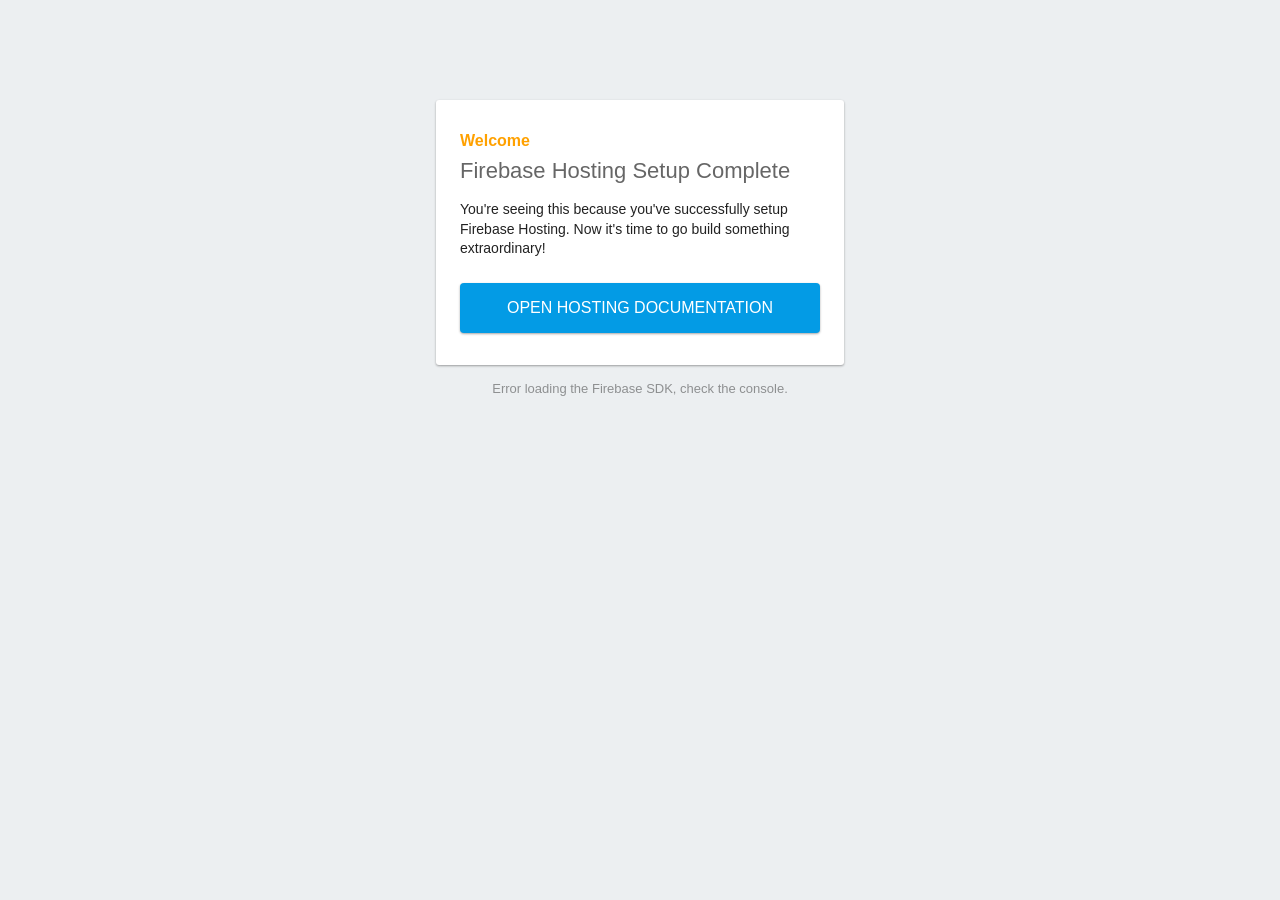
==== index.html @ 44fd81e2 "WoW-BankBuddy PoC" ====
<!DOCTYPE html>
<html>
  <head>
    <meta charset="utf-8">
    <meta name="viewport" content="width=device-width, initial-scale=1">
    <title>Welcome to Firebase Hosting</title>

    <!-- update the version number as needed -->
    <script defer src="/__/firebase/10.1.0/firebase-app-compat.js"></script>
    <!-- include only the Firebase features as you need -->
    <script defer src="/__/firebase/10.1.0/firebase-auth-compat.js"></script>
    <script defer src="/__/firebase/10.1.0/firebase-database-compat.js"></script>
    <script defer src="/__/firebase/10.1.0/firebase-firestore-compat.js"></script>
    <script defer src="/__/firebase/10.1.0/firebase-functions-compat.js"></script>
    <script defer src="/__/firebase/10.1.0/firebase-messaging-compat.js"></script>
    <script defer src="/__/firebase/10.1.0/firebase-storage-compat.js"></script>
    <script defer src="/__/firebase/10.1.0/firebase-analytics-compat.js"></script>
    <script defer src="/__/firebase/10.1.0/firebase-remote-config-compat.js"></script>
    <script defer src="/__/firebase/10.1.0/firebase-performance-compat.js"></script>
    <!-- 
      initialize the SDK after all desired features are loaded, set useEmulator to false
      to avoid connecting the SDK to running emulators.
    -->
    <script defer src="/__/firebase/init.js?useEmulator=true"></script>

    <style media="screen">
      body { background: #ECEFF1; color: rgba(0,0,0,0.87); font-family: Roboto, Helvetica, Arial, sans-serif; margin: 0; padding: 0; }
      #message { background: white; max-width: 360px; margin: 100px auto 16px; padding: 32px 24px; border-radius: 3px; }
      #message h2 { color: #ffa100; font-weight: bold; font-size: 16px; margin: 0 0 8px; }
      #message h1 { font-size: 22px; font-weight: 300; color: rgba(0,0,0,0.6); margin: 0 0 16px;}
      #message p { line-height: 140%; margin: 16px 0 24px; font-size: 14px; }
      #message a { display: block; text-align: center; background: #039be5; text-transform: uppercase; text-decoration: none; color: white; padding: 16px; border-radius: 4px; }
      #message, #message a { box-shadow: 0 1px 3px rgba(0,0,0,0.12), 0 1px 2px rgba(0,0,0,0.24); }
      #load { color: rgba(0,0,0,0.4); text-align: center; font-size: 13px; }
      @media (max-width: 600px) {
        body, #message { margin-top: 0; background: white; box-shadow: none; }
        body { border-top: 16px solid #ffa100; }
      }
    </style>
  </head>
  <body>
    <div id="message">
      <h2>Welcome</h2>
      <h1>Firebase Hosting Setup Complete</h1>
      <p>You're seeing this because you've successfully setup Firebase Hosting. Now it's time to go build something extraordinary!</p>
      <a target="_blank" href="https://firebase.google.com/docs/hosting/">Open Hosting Documentation</a>
    </div>
    <p id="load">Firebase SDK Loading&hellip;</p>

    <script>
      document.addEventListener('DOMContentLoaded', function() {
        const loadEl = document.querySelector('#load');
        // // 🔥🔥🔥🔥🔥🔥🔥🔥🔥🔥🔥🔥🔥🔥🔥🔥🔥🔥🔥🔥🔥🔥🔥🔥🔥🔥🔥🔥🔥🔥🔥
        // // The Firebase SDK is initialized and available here!
        //
        // firebase.auth().onAuthStateChanged(user => { });
        // firebase.database().ref('/path/to/ref').on('value', snapshot => { });
        // firebase.firestore().doc('/foo/bar').get().then(() => { });
        // firebase.functions().httpsCallable('yourFunction')().then(() => { });
        // firebase.messaging().requestPermission().then(() => { });
        // firebase.storage().ref('/path/to/ref').getDownloadURL().then(() => { });
        // firebase.analytics(); // call to activate
        // firebase.analytics().logEvent('tutorial_completed');
        // firebase.performance(); // call to activate
        //
        // // 🔥🔥🔥🔥🔥🔥🔥🔥🔥🔥🔥🔥🔥🔥🔥🔥🔥🔥🔥🔥🔥🔥🔥🔥🔥🔥🔥🔥🔥🔥🔥

        try {
          let app = firebase.app();
          let features = [
            'auth', 
            'database', 
            'firestore',
            'functions',
            'messaging', 
            'storage', 
            'analytics', 
            'remoteConfig',
            'performance',
          ].filter(feature => typeof app[feature] === 'function');
          loadEl.textContent = `Firebase SDK loaded with ${features.join(', ')}`;
        } catch (e) {
          console.error(e);
          loadEl.textContent = 'Error loading the Firebase SDK, check the console.';
        }
      });
    </script>
  </body>
</html>
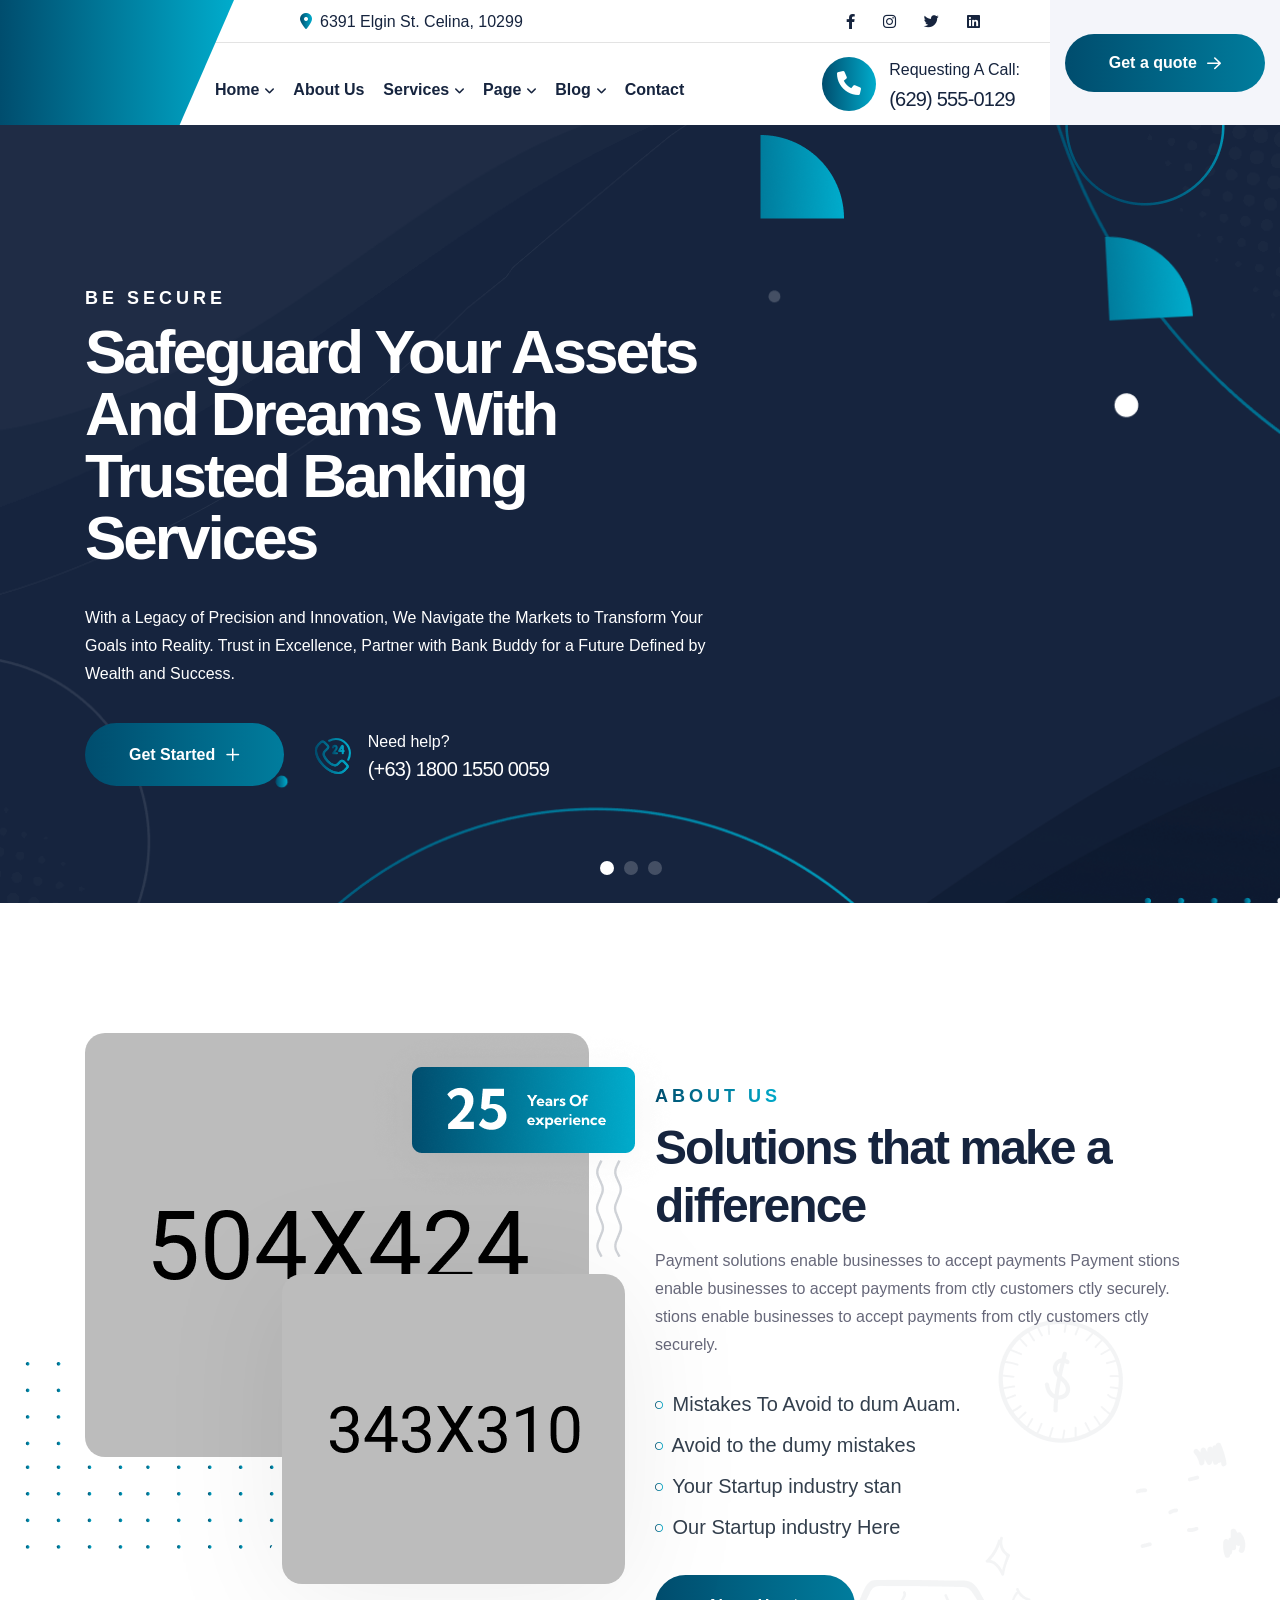
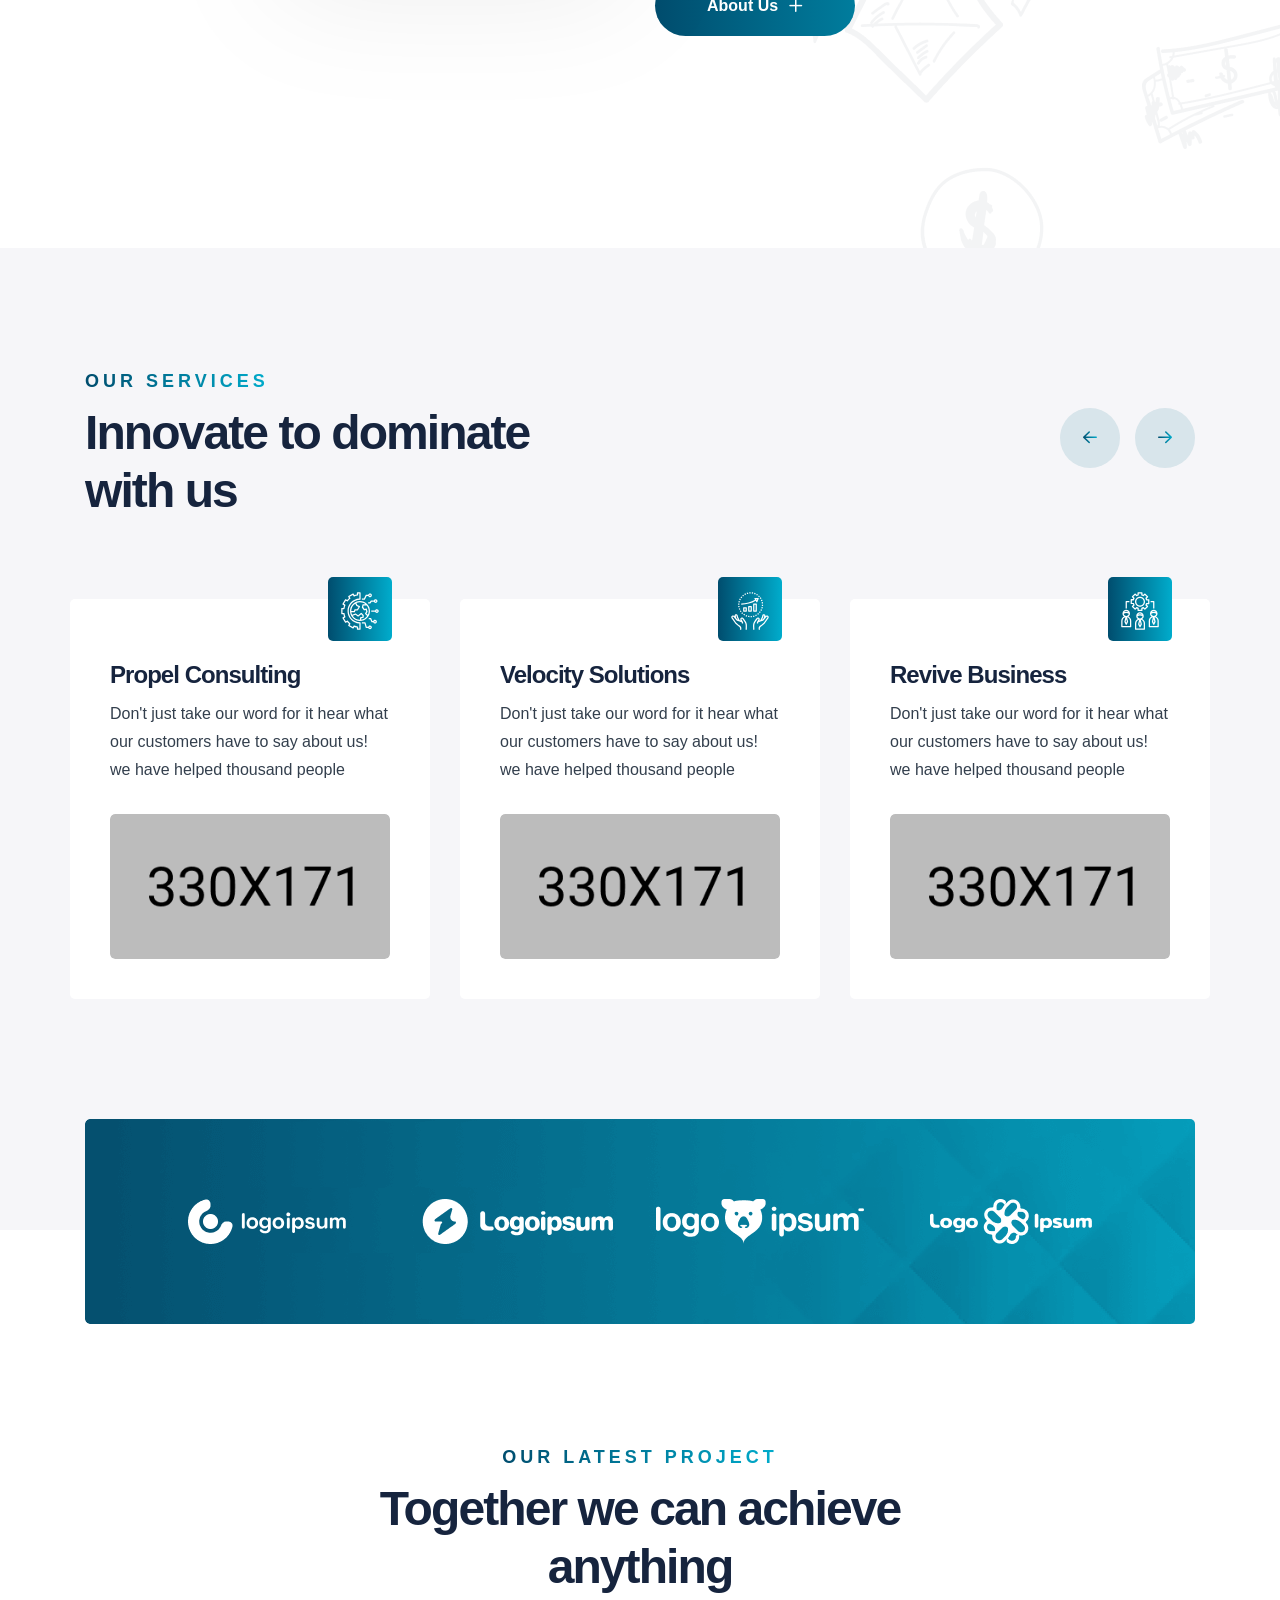
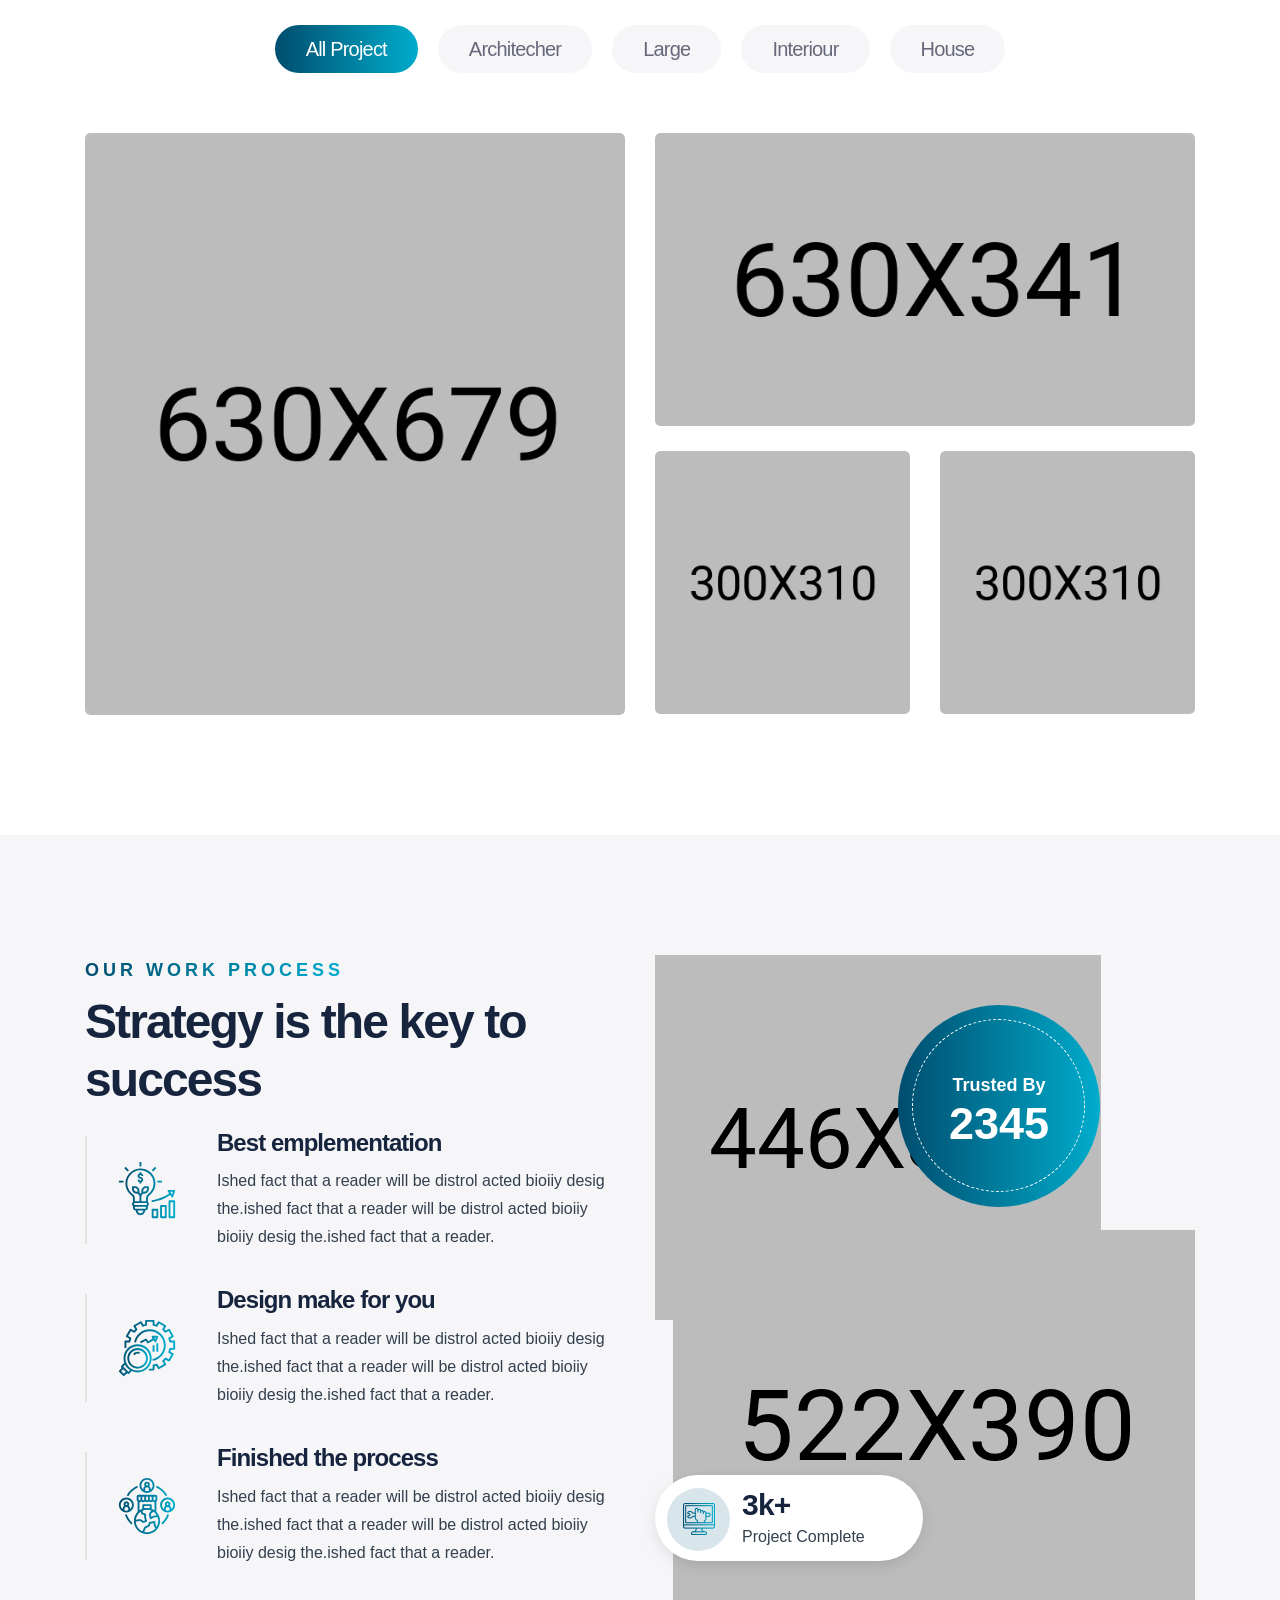
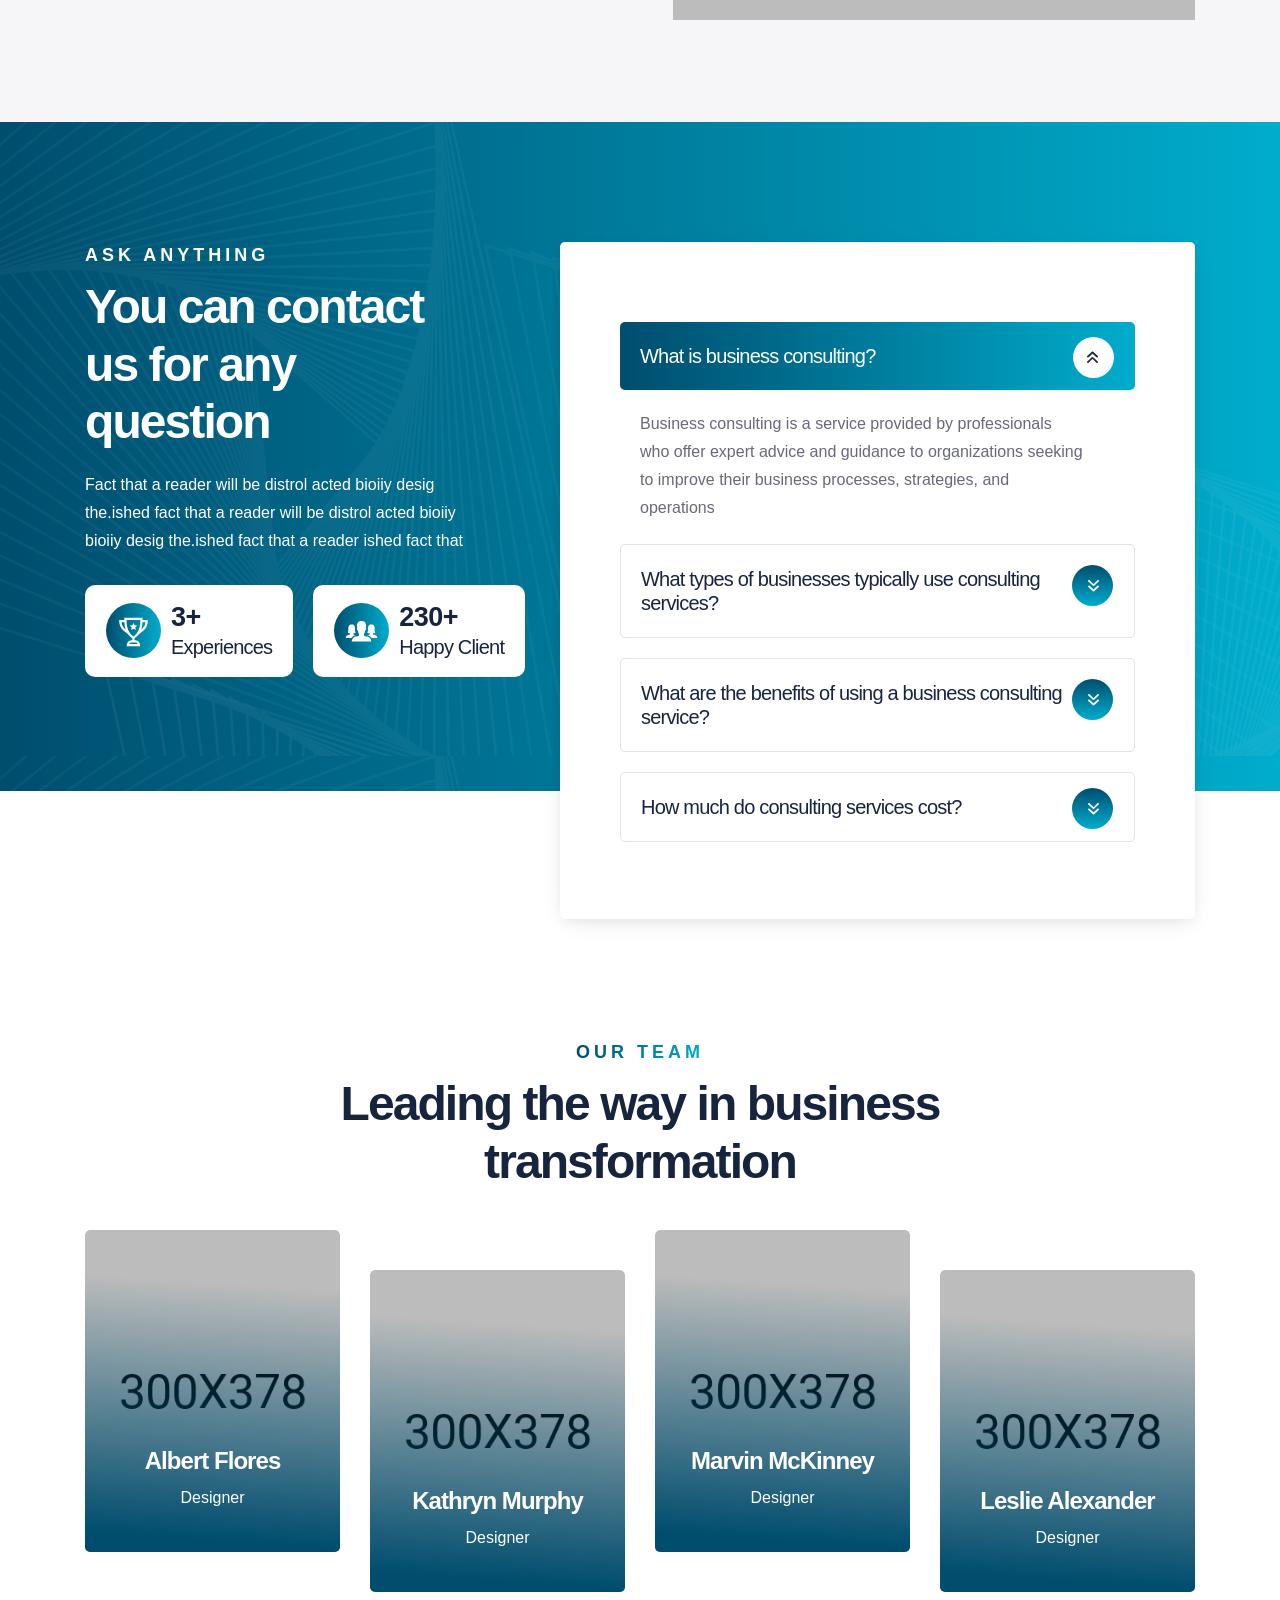
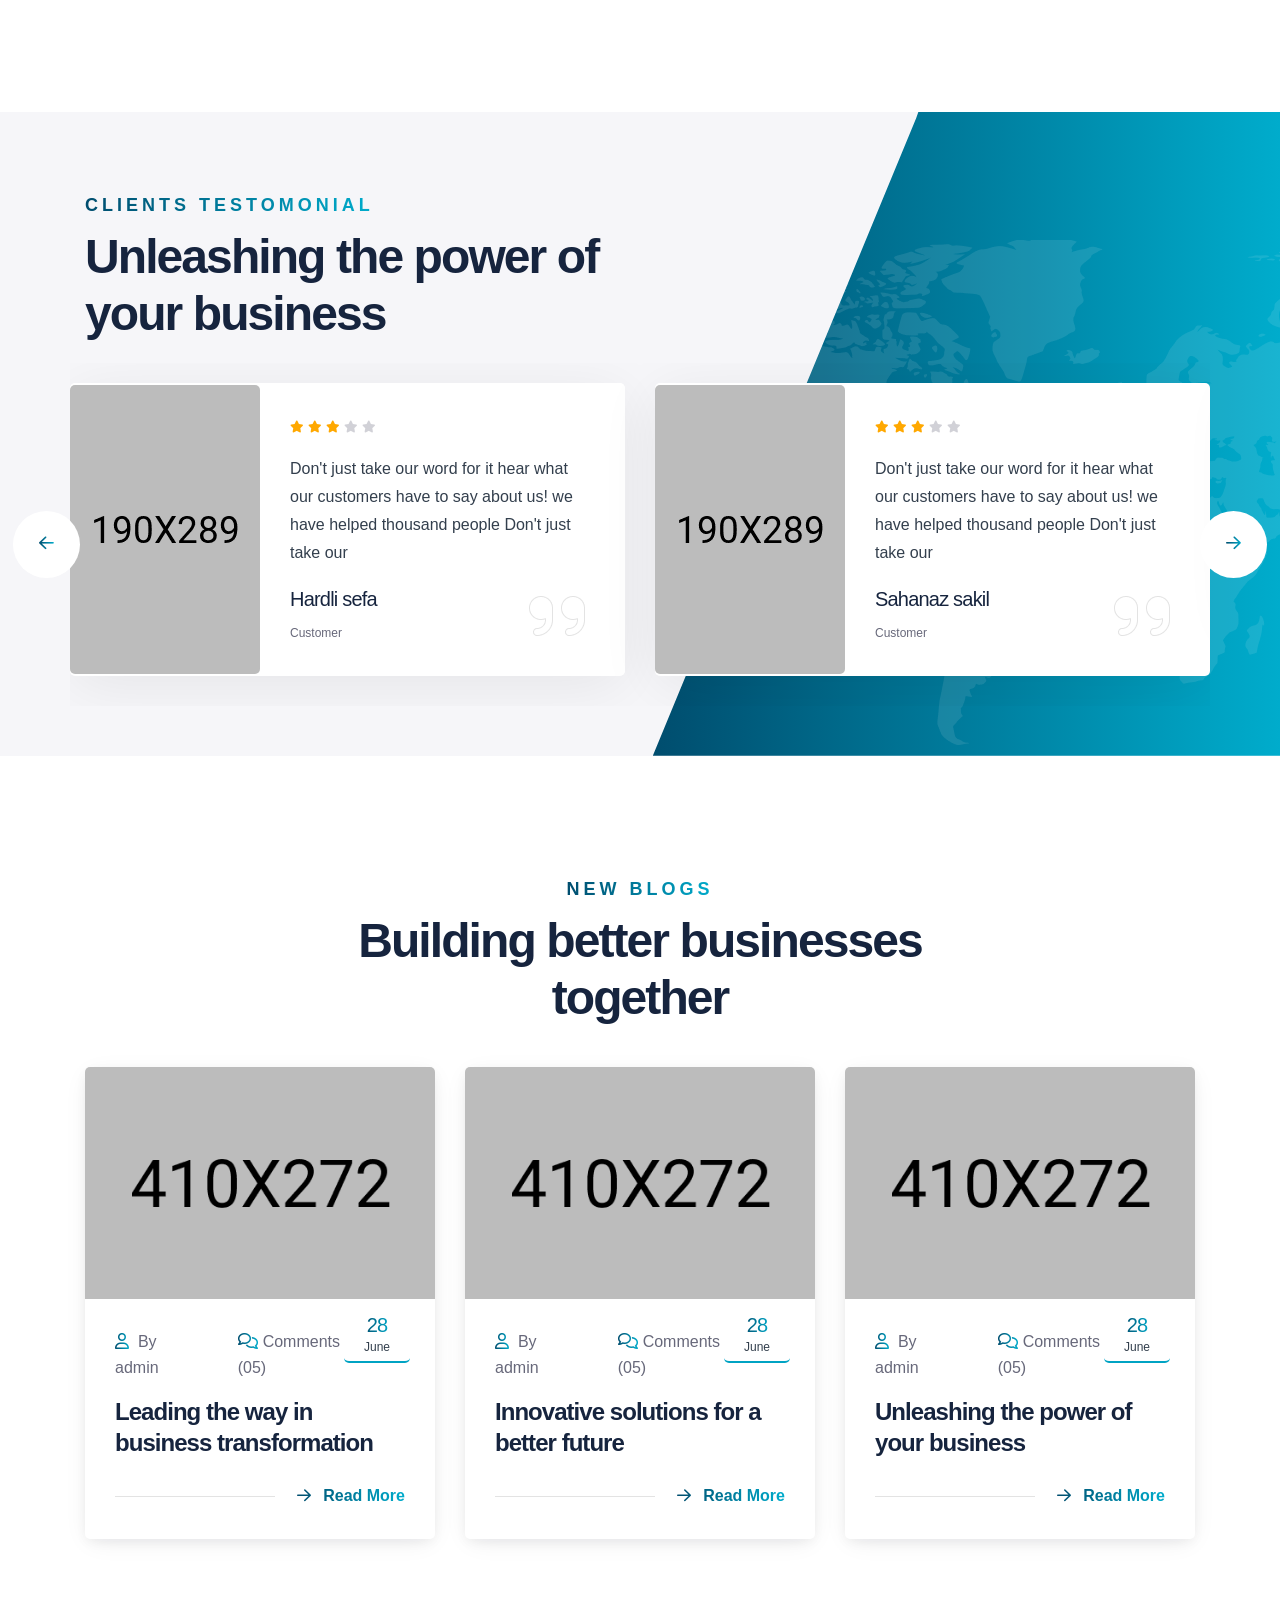
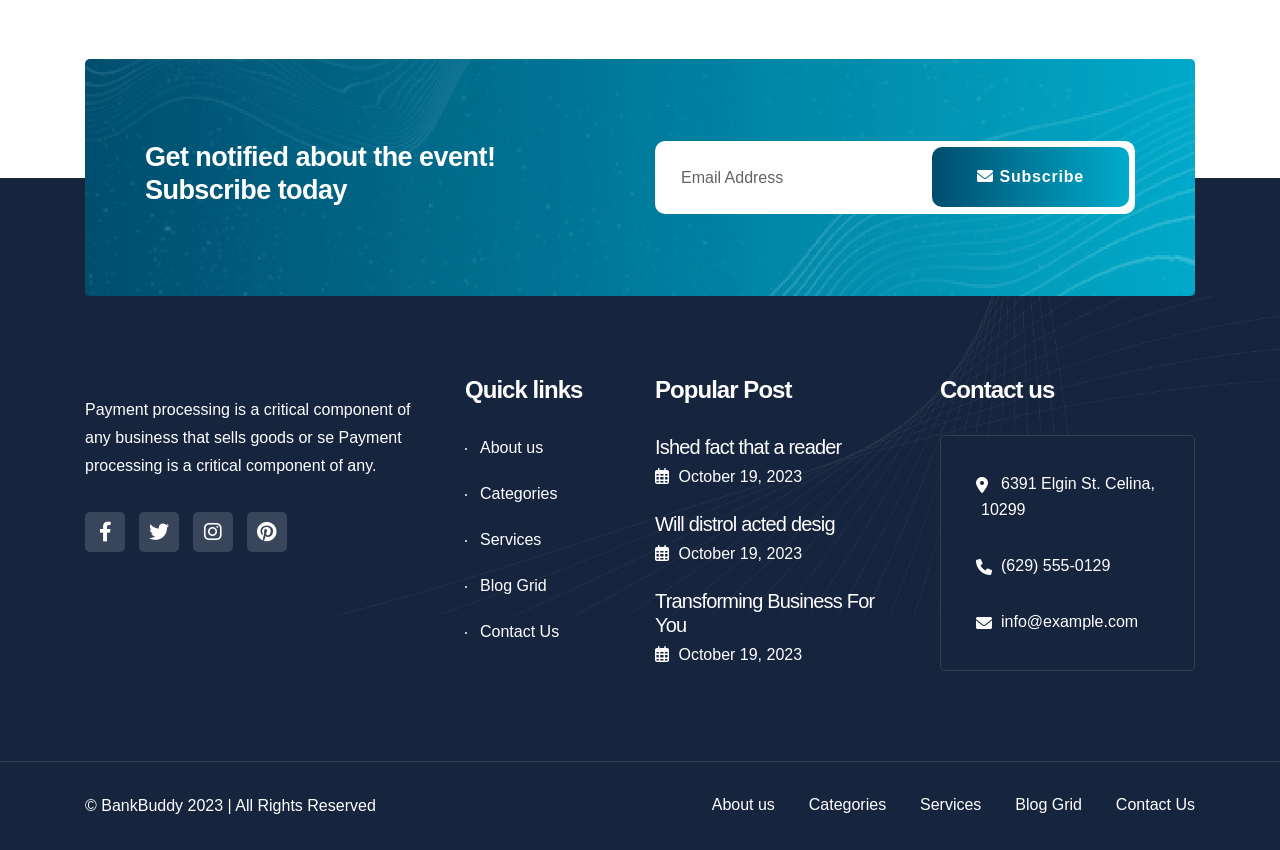
==== commit 62a056f5: "updated index.html" ====
--- a/index.html
+++ b/index.html
@@ -1,89 +1,1592 @@
-<!DOCTYPE html>
-<html>
-  <head>
-    <meta charset="utf-8">
-    <meta name="viewport" content="width=device-width, initial-scale=1">
-    <title>Welcome to Firebase Hosting</title>
-
-    <!-- update the version number as needed -->
-    <script defer src="/__/firebase/10.1.0/firebase-app-compat.js"></script>
-    <!-- include only the Firebase features as you need -->
-    <script defer src="/__/firebase/10.1.0/firebase-auth-compat.js"></script>
-    <script defer src="/__/firebase/10.1.0/firebase-database-compat.js"></script>
-    <script defer src="/__/firebase/10.1.0/firebase-firestore-compat.js"></script>
-    <script defer src="/__/firebase/10.1.0/firebase-functions-compat.js"></script>
-    <script defer src="/__/firebase/10.1.0/firebase-messaging-compat.js"></script>
-    <script defer src="/__/firebase/10.1.0/firebase-storage-compat.js"></script>
-    <script defer src="/__/firebase/10.1.0/firebase-analytics-compat.js"></script>
-    <script defer src="/__/firebase/10.1.0/firebase-remote-config-compat.js"></script>
-    <script defer src="/__/firebase/10.1.0/firebase-performance-compat.js"></script>
-    <!-- 
-      initialize the SDK after all desired features are loaded, set useEmulator to false
-      to avoid connecting the SDK to running emulators.
-    -->
-    <script defer src="/__/firebase/init.js?useEmulator=true"></script>
-
-    <style media="screen">
-      body { background: #ECEFF1; color: rgba(0,0,0,0.87); font-family: Roboto, Helvetica, Arial, sans-serif; margin: 0; padding: 0; }
-      #message { background: white; max-width: 360px; margin: 100px auto 16px; padding: 32px 24px; border-radius: 3px; }
-      #message h2 { color: #ffa100; font-weight: bold; font-size: 16px; margin: 0 0 8px; }
-      #message h1 { font-size: 22px; font-weight: 300; color: rgba(0,0,0,0.6); margin: 0 0 16px;}
-      #message p { line-height: 140%; margin: 16px 0 24px; font-size: 14px; }
-      #message a { display: block; text-align: center; background: #039be5; text-transform: uppercase; text-decoration: none; color: white; padding: 16px; border-radius: 4px; }
-      #message, #message a { box-shadow: 0 1px 3px rgba(0,0,0,0.12), 0 1px 2px rgba(0,0,0,0.24); }
-      #load { color: rgba(0,0,0,0.4); text-align: center; font-size: 13px; }
-      @media (max-width: 600px) {
-        body, #message { margin-top: 0; background: white; box-shadow: none; }
-        body { border-top: 16px solid #ffa100; }
-      }
-    </style>
-  </head>
-  <body>
-    <div id="message">
-      <h2>Welcome</h2>
-      <h1>Firebase Hosting Setup Complete</h1>
-      <p>You're seeing this because you've successfully setup Firebase Hosting. Now it's time to go build something extraordinary!</p>
-      <a target="_blank" href="https://firebase.google.com/docs/hosting/">Open Hosting Documentation</a>
-    </div>
-    <p id="load">Firebase SDK Loading&hellip;</p>
-
-    <script>
-      document.addEventListener('DOMContentLoaded', function() {
-        const loadEl = document.querySelector('#load');
-        // // 🔥🔥🔥🔥🔥🔥🔥🔥🔥🔥🔥🔥🔥🔥🔥🔥🔥🔥🔥🔥🔥🔥🔥🔥🔥🔥🔥🔥🔥🔥🔥
-        // // The Firebase SDK is initialized and available here!
-        //
-        // firebase.auth().onAuthStateChanged(user => { });
-        // firebase.database().ref('/path/to/ref').on('value', snapshot => { });
-        // firebase.firestore().doc('/foo/bar').get().then(() => { });
-        // firebase.functions().httpsCallable('yourFunction')().then(() => { });
-        // firebase.messaging().requestPermission().then(() => { });
-        // firebase.storage().ref('/path/to/ref').getDownloadURL().then(() => { });
-        // firebase.analytics(); // call to activate
-        // firebase.analytics().logEvent('tutorial_completed');
-        // firebase.performance(); // call to activate
-        //
-        // // 🔥🔥🔥🔥🔥🔥🔥🔥🔥🔥🔥🔥🔥🔥🔥🔥🔥🔥🔥🔥🔥🔥🔥🔥🔥🔥🔥🔥🔥🔥🔥
-
-        try {
-          let app = firebase.app();
-          let features = [
-            'auth', 
-            'database', 
-            'firestore',
-            'functions',
-            'messaging', 
-            'storage', 
-            'analytics', 
-            'remoteConfig',
-            'performance',
-          ].filter(feature => typeof app[feature] === 'function');
-          loadEl.textContent = `Firebase SDK loaded with ${features.join(', ')}`;
-        } catch (e) {
-          console.error(e);
-          loadEl.textContent = 'Error loading the Firebase SDK, check the console.';
-        }
-      });
-    </script>
-  </body>
-</html>
+<!doctype html>
+<html class="no-js" lang="zxx">
+   <head>
+      <meta charset="utf-8">
+      <meta http-equiv="x-ua-compatible" content="ie=edge">
+      <title>BankBuddy - Banking and Finance HTML Template </title>
+      <meta name="description" content="">
+      <meta name="viewport" content="width=device-width, initial-scale=1">
+
+      <!-- Place favicon.ico in the root directory -->
+      <link rel="shortcut icon" type="image/x-icon" href="assets/img/logo/favicon.png">
+
+      <!-- CSS here -->
+      <link rel="stylesheet" href="assets/css/bootstrap.css">
+      <link rel="stylesheet" href="assets/css/animate.css">
+      <link rel="stylesheet" href="assets/css/swiper-bundle.css">
+      <link rel="stylesheet" href="assets/css/slick.css">
+      <link rel="stylesheet" href="assets/css/magnific-popup.css">
+      <link rel="stylesheet" href="assets/css/font-awesome-pro.css"> 
+      <link rel="stylesheet" href="assets/css/flaticon.css">
+      <link rel="stylesheet" href="assets/css/spacing.css">
+      <link rel="stylesheet" href="assets/css/main.css">
+   </head>
+   <body>
+      <!--[if lte IE 9]>
+      <p class="browserupgrade">You are using an <strong>outdated</strong> browser. Please <a href="https://browsehappy.com/">upgrade your browser</a> to improve your experience and security.</p>
+      <![endif]-->
+
+
+      <!-- pre loader area start -->
+      <div id="loading">
+         <div id="loading-center">
+            <div class="preloader"></div>
+         </div>  
+      </div>
+      <!-- pre loader area end -->
+
+
+      <!-- back to top start -->
+      <div class="back-to-top-wrapper">
+         <button id="back_to_top" type="button" class="back-to-top-btn">
+            <svg width="12" height="7" viewBox="0 0 12 7" fill="none" xmlns="http://www.w3.org/2000/svg">
+               <path d="M11 6L6 1L1 6" stroke="currentColor" stroke-width="1.5" stroke-linecap="round" stroke-linejoin="round"/>
+            </svg>               
+         </button>
+      </div>
+      <!-- back to top end -->
+
+      <script>
+         window.watsonAssistantChatOptions = {
+           integrationID: "376ef92e-04cc-450f-a044-15cf5f3de548", // The ID of this integration.
+           region: "au-syd", // The region your integration is hosted in.
+           serviceInstanceID: "72a56e5a-a6d3-4ca5-bddb-7ab1ea1d1183", // The ID of your service instance.
+           onLoad: function(instance) { instance.render(); }
+         };
+         setTimeout(function(){
+           const t=document.createElement('script');
+           t.src="https://web-chat.global.assistant.watson.appdomain.cloud/versions/" + (window.watsonAssistantChatOptions.clientVersion || 'latest') + "/WatsonAssistantChatEntry.js";
+           document.head.appendChild(t);
+         });
+       </script>
+
+      <!-- search area start -->
+      <div class="search-area">
+         <div class="search-inner p-relative">
+            <div class="container">
+               <div class="row justify-content-center">
+                  <div class="col-lg-8">
+                     <div class="search-wrapper">
+                        <div class="search-close">
+                           <button class="search-close-btn">
+                              <svg width="12" height="12" viewBox="0 0 12 12" fill="none" xmlns="http://www.w3.org/2000/svg">
+                                 <path d="M11 1L1 11" stroke="currentColor" stroke-width="1.5" stroke-linecap="round" stroke-linejoin="round"/>
+                                 <path d="M1 1L11 11" stroke="currentColor" stroke-width="1.5" stroke-linecap="round" stroke-linejoin="round"/>
+                              </svg>
+                           </button>
+                        </div>
+                        <div class="search-content pt-35">
+                           <h3 class="heading text-center mb-30">Hi! How can we help You?</h3>
+                           <div class="d-flex justify-content-center px-5">
+                              <div class="search w-100 p-relative">
+                                 <input type="text" class="search-input" placeholder="Search...">
+                                 <button  class="search-icon">
+                                 <i class="fa fa-search"></i>
+                                 </button>
+                              </div>
+                           </div>
+                        </div>
+                     </div>
+                  </div>
+               </div>
+            </div>
+         </div>
+      </div>
+      <div class="search-overlay"></div>
+      <!-- search area end -->
+
+
+      <!-- offcanvas area start -->
+      <div class="offcanvas__area">
+         <div class="offcanvas__wrapper">
+            <div class="offcanvas__close">
+               <button class="offcanvas__close-btn offcanvas-close-btn">
+                  <svg width="12" height="12" viewBox="0 0 12 12" fill="none" xmlns="http://www.w3.org/2000/svg">
+                     <path d="M11 1L1 11" stroke="currentColor" stroke-width="1.5" stroke-linecap="round" stroke-linejoin="round"/>
+                     <path d="M1 1L11 11" stroke="currentColor" stroke-width="1.5" stroke-linecap="round" stroke-linejoin="round"/>
+                  </svg>
+               </button>
+            </div>
+            <div class="offcanvas__content">
+               <div class="offcanvas__top mb-50 d-flex justify-content-between align-items-center">
+                  <div class="offcanvas__logo logo">
+                     <a href="index.html">
+                        <!-- <img src="assets/img/logo/logo-black.png" alt="logo"> -->
+                     </a>
+                  </div>
+               </div>
+
+                  <div class="tp-main-menu-mobile fix d-xl-none mb-40"></div>
+               
+               <div class="offcanvas__contact">
+                  <h4 class="offcanvas__title">Contacts</h4>
+                  <div class="offcanvas__contact-content d-flex">
+                     <div class="offcanvas__contact-content-icon">
+                        <i class="fa-sharp fa-solid fa-location-dot"></i>
+                     </div>
+                     <div class="offcanvas__contact-content-content">
+                        <a href="https://www.google.com/maps/search/86+Road+Broklyn+Street,+600+New+York,+USA/@40.6897806,-74.0278086,12z/data=!3m1!4b1">86 Road Broklyn Street, 600 </a>
+                     </div>
+                  </div>
+                  <div class="offcanvas__contact-content d-flex">
+                     <div class="offcanvas__contact-content-icon">
+                        <i class="fa-solid fa-envelope"></i>
+                     </div>
+                     <div class="offcanvas__contact-content-content">
+                        <a href="mailto:needhelp@company.com"> Needhelp@company.com  </a>
+                     </div>
+                  </div>
+                  <div class="offcanvas__contact-content d-flex">
+                     <div class="offcanvas__contact-content-icon">
+                        <i class="fa-solid fa-phone"></i>
+                     </div>
+                     <div class="offcanvas__contact-content-content">
+                        <a href="tel:01310-069824"> +92 666 888 0000</a>
+                     </div>
+                  </div>
+               </div>
+               <div class="offcanvas__social">
+                  <a class="icon facebook" href="#"><i class="fab fa-facebook-f"></i></a>
+                  <a class="icon twitter" href="#"><i class="fab fa-twitter"></i></a>
+                  <a class="icon youtube" href="#"><i class="fab fa-youtube"></i></a>
+                  <a class="icon linkedin" href="#"><i class="fab fa-linkedin"></i></a>
+               </div>
+            </div>
+         </div>
+      </div>
+      <div class="body-overlay"></div>
+      <!-- offcanvas area end -->
+
+
+      <!-- header area start -->
+      <header class="tp-header-area p-relative">
+         <div class="tp-header-box p-relative">
+            <div class="tp-header-logo p-relative">
+               <span class="tp-header-logo-bg"></span>
+               <a href="index.html">
+                  <!-- <img src="assets/img/logo/logo.png" alt=""> -->
+               </a>
+            </div>
+            <div class="tp-header-wrapper-inner header__sticky p-relative">
+               <div class="tp-header-top d-none d-xl-flex">
+                  <div class="tp-header-top-info">
+                     <a href="https://www.google.com/maps/search/6391+Elgin+St,+Wilmington,+DE,+USA/@39.7298967,-75.5645038,13z/data=!3m1!4b1" target="_blank"><span><i class="fa-sharp fa-solid fa-location-dot"></i></span>6391 Elgin St. Celina, 10299</a>
+                  </div>
+                  <div class="tp-header-top-right d-flex justify-content-end align-items-center">
+                     <div class="header-social ">
+                        <a href="#"><i class="fa-brands fa-facebook-f"></i></a>
+                        <a href="#"><i class="fa-brands fa-instagram"></i></a>
+                        <a href="#"><i class="fa-brands fa-twitter"></i></a>
+                        <a href="#"><i class="fa-brands fa-linkedin"></i></a>
+                     </div>
+                  </div>
+               </div>
+               <div class="tp-header-main-menu d-flex align-items-center justify-content-between">
+                  <div class="tp-main-menu d-none d-xl-block">
+                     <nav class="tp-main-menu-content">
+                        <ul>
+                           <li class="has-dropdown">
+                              <a href="index.html">Home</a>
+                              <div class="tp-submenu submenu has-homemenu">
+                                 <div class="row gx-6 row-cols-1 row-cols-md-2 row-cols-xl-3">
+                                    <div class="col homemenu">
+                                       <div class="homemenu-thumb mb-15">
+                                          <img src="assets/img/menu/img-1.jpg" alt="">
+                                          <div class="homemenu-btn">
+                                             <a class="menu-btn show-1" href="index.html">Multi Page</a> <br>
+                                             <a class="menu-btn show-2" href="index1-one-page.html">One Page</a>
+                                          </div>
+                                       </div>
+                                       <div class="homemenu-content text-center">
+                                          <h4 class="homemenu-title">
+                                             <a href="index.html">Home 01</a>
+                                          </h4>
+                                       </div>
+                                    </div>
+                                    <div class="col homemenu">
+                                       <div class="homemenu-thumb mb-15">
+                                          <img src="assets/img/menu/img-2.jpg" alt="">
+                                          <div class="homemenu-btn">
+                                             <a class="menu-btn show-1" href="index-2.html">Multi Page</a> <br>
+                                             <a class="menu-btn show-2" href="index2-one-page.html">One Page</a>
+                                          </div>
+                                       </div>
+                                       <div class="homemenu-content text-center">
+                                          <h4 class="homemenu-title">
+                                             <a href="index-2.html">Home 02</a>
+                                          </h4>
+                                       </div>
+                                    </div>
+                                    <div class="col homemenu">
+                                       <div class="homemenu-thumb mb-15">
+                                          <img src="assets/img/menu/img-3.jpg" alt="">
+                                          <div class="homemenu-btn">
+                                             <a class="menu-btn show-1" href="index-3.html">Multi Page</a> <br>
+                                             <a class="menu-btn show-2" href="index3-one-page.html">One Page</a>
+                                          </div>
+                                       </div>
+                                       <div class="homemenu-content text-center">
+                                          <h4 class="homemenu-title">
+                                             <a href="index-3.html">Home 03</a>
+                                          </h4>
+                                       </div>
+                                    </div>
+                                 </div>
+                              </div>
+                           </li>
+                           <li><a href="about.html">About Us</a></li>
+                           <li class="has-dropdown"><a href="service.html">Services</a>
+                              <ul class="submenu">
+                                 <li><a href="service.html">Service</a></li>
+                                 <li><a href="service-details.html">Service Details</a></li>
+                              </ul>
+                           </li>
+                           <li class="has-dropdown">
+                              <a href="index.html">Page</a>
+                              <ul class="submenu">
+                                 <li><a href="project.html">Project</a></li>
+                                 <li><a href="project-details.html">Project Details</a></li>
+                                 <li><a href="team.html">Team</a></li>
+                                 <li><a href="team-details.html">Team Details</a></li>
+                                 <li><a href="faq.html">Faq</a></li>
+                              </ul>
+                           </li>
+                           <li class="has-dropdown"><a href="blog-classic.html">Blog</a>
+                              <ul class="submenu">
+                                 <li><a href="blog-classic.html">Blog</a></li>
+                                 <li><a href="blog-details.html">Blog Details</a></li>
+                              </ul>
+                           </li>
+                           <li><a href="contact.html">Contact</a></li>
+                        </ul>
+                     </nav>
+                  </div>
+                  <div class="tp-header-main-right d-flex align-items-center justify-content-xl-end">
+                     <div class="tp-header-contact d-xl-flex align-items-center d-none">
+                        <div class="tp-header-contact-search search-open-btn d-none d-xxl-block">
+                           <span><i class="fa-solid fa-magnifying-glass"></i></span>
+                        </div>
+                        <div class="tp-header-contact-inner d-flex align-items-center">
+                           <div class="tp-header-contact-icon">
+                              <span><i class="fa-solid fa-phone"></i></span>
+                           </div>
+                           <div class="tp-header-contact-content">
+                              <p>Requesting A Call:</p>
+                              <span><a href="tel:555-0111">(629) 555-0129</a></span>
+                           </div>
+                        </div>
+                     </div>
+                     <div class="tp-header-sticky-hamburger d-xl-none offcanvas-open-btn">
+                        <button class="hamburger-btn">
+                           <span></span>
+                           <span></span>
+                           <span></span>
+                        </button>
+                     </div>
+                  </div>
+               </div>
+            </div>
+            <div class="tp-header-btn">
+               <a class="tp-btn d-none d-xl-block" href="contact.html">Get a quote <i class="fa-regular fa-arrow-right"></i></a>
+               <div class="tp-header-main-right-hamburger-btn d-xl-none offcanvas-open-btn">
+                  <button class="hamburger-btn">
+                     <span></span>
+                     <span></span>
+                     <span></span>
+                  </button>
+               </div>
+            </div>
+         </div>
+      </header>
+      <!-- header area end -->
+
+      <!-- sticky header start -->
+      <header id="header-sticky" class="tp-header-main-sticky p-relative">
+         <div class="tp-header-space-2">
+            <div class="container-fluid">
+               <div class="row align-items-center">
+                  <div class="col-xl-3 col-6">
+                     <div class="tp-header-logo-2 p-relative">
+                        <a href="index.html">
+                           <!-- <img src="assets/img/logo/logo-black.png" alt=""> -->
+                        </a>
+                     </div>
+                  </div>
+                  <div class="col-lg-6 d-none d-xl-block">
+                     <div class="tp-main-menu home-2 d-none d-xl-block">
+                        <nav class="tp-main-menu-content">
+                           <ul>
+                              <li class="has-dropdown">
+                                 <a href="index.html">Home</a>
+                                 <div class="tp-submenu submenu has-homemenu">
+                                    <div class="row gx-6 row-cols-1 row-cols-md-2 row-cols-xl-3">
+                                       <div class="col homemenu">
+                                          <div class="homemenu-thumb mb-15">
+                                             <img src="assets/img/menu/img-1.jpg" alt="">
+                                             <div class="homemenu-btn">
+                                                <a class="menu-btn show-1" href="index.html">Multi Page</a>
+                                                <a class="menu-btn show-2" href="index1-one-page.html">One Page</a>
+                                             </div>
+                                          </div>
+                                          <div class="homemenu-content text-center">
+                                             <h4 class="homemenu-title">
+                                                <a href="index.html">Home 01</a>
+                                             </h4>
+                                          </div>
+                                       </div>
+                                       <div class="col homemenu">
+                                          <div class="homemenu-thumb mb-15">
+                                             <img src="assets/img/menu/img-2.jpg" alt="">
+                                             <div class="homemenu-btn">
+                                                <a class="menu-btn show-1" href="index-2.html">Multi Page</a>
+                                                <a class="menu-btn show-2" href="index2-one-page.html">One Page</a>
+                                             </div>
+                                          </div>
+                                          <div class="homemenu-content text-center">
+                                             <h4 class="homemenu-title">
+                                                <a href="index-2.html">Home 02</a>
+                                             </h4>
+                                          </div>
+                                       </div>
+                                       <div class="col homemenu">
+                                          <div class="homemenu-thumb mb-15">
+                                             <img src="assets/img/menu/img-3.jpg" alt="">
+                                             <div class="homemenu-btn">
+                                                <a class="menu-btn show-1" href="index-3.html">Multi Page</a>
+                                                <a class="menu-btn show-2" href="index3-one-page.html">One Page</a>
+                                             </div>
+                                          </div>
+                                          <div class="homemenu-content text-center">
+                                             <h4 class="homemenu-title">
+                                                <a href="index-3.html">Home 03</a>
+                                             </h4>
+                                          </div>
+                                       </div>
+                                    </div>
+                                 </div>
+                              </li>
+                              <li><a href="about.html">About Us</a></li>
+                              <li class="has-dropdown"><a href="service.html">Services</a>
+                                 <ul class="submenu">
+                                    <li><a href="service.html">Service</a></li>
+                                    <li><a href="service-details.html">Service Details</a></li>
+                                 </ul>
+                              </li>
+                              <li class="has-dropdown">
+                                 <a href="index.html">Page</a>
+                                 <ul class="submenu">
+                                    <li><a href="project.html">Project</a></li>
+                                    <li><a href="project-details.html">Project Details</a></li>
+                                    <li><a href="team.html">Team</a></li>
+                                    <li><a href="team-details.html">Team Details</a></li>
+                                    <li><a href="faq.html">Faq</a></li>
+                                 </ul>
+                              </li>
+                              <li class="has-dropdown"><a href="blog-classic.html">Blog</a>
+                                 <ul class="submenu">
+                                    <li><a href="blog-classic.html">Blog</a></li>
+                                    <li><a href="blog-details.html">Blog Details</a></li>
+                                 </ul>
+                              </li>
+                              <li><a href="contact.html">Contact</a></li>
+                           </ul>
+                        </nav>
+                     </div>
+                  </div>
+                  <div class="col-xl-3 col-6">
+                     <div class="tp-header-main-right-2 d-flex align-items-center justify-content-xl-end">
+                        <div class="tp-header-contact-2 d-flex align-items-center">
+                           <div class="tp-header-contact-search search-open-btn d-none d-xxl-block">
+                              <span><i class="fa-solid fa-magnifying-glass"></i></span>
+                           </div>
+                           <div class="tp-header-contact-inner d-none d-xl-flex align-items-center">
+                              <div class="tp-header-contact-icon">
+                                 <span><i class="fa-solid fa-phone"></i></span>
+                              </div>
+                              <div class="tp-header-contact-content">
+                                 <p>Requesting A Call:</p>
+                                 <span><a href="tel:555-0111">(629) 555-0129</a></span>
+                              </div>
+                           </div>
+                        </div>
+                        <div class="tp-header-main-right-hamburger-btn d-xl-none offcanvas-open-btn text-end">
+                           <button class="hamburger-btn">
+                              <span></span>
+                              <span></span>
+                              <span></span>
+                           </button>
+                        </div>
+                     </div>
+                  </div>
+               </div>
+            </div>
+         </div>
+      </header>
+      <!-- sticky header end -->
+      <main>
+
+         <!-- hero area start -->
+         <section class="tp-hero-area p-relative">
+            <div class="tp-hero-wrapper-slider">
+               <div class="tp-hero-active swiper-container">
+                  <div class="swiper-wrapper">
+                     <div class="swiper-slide pt-160 pb-115" data-bg-color="#16243E">
+                        <div class="tp-hero-bg" data-background="assets/img/hero/shape-bg.png"></div>
+                        <div class="container">
+                           <div class="row">
+                              <div class="col-lg-7">
+                                 <div class="tp-hero-content p-relative">
+                                    <div class="tp-hero-title-wrapper">
+                                       <span class="tp-hero-subtitle">Be Secure</span>
+                                       <!-- <h2 class="tp-hero-title">Invest with confidence harvest the rewards</h2> -->
+                                       <h2 class="tp-hero-title">Safeguard Your Assets and Dreams with Trusted Banking Services</h2>
+                                       <p>With a Legacy of Precision and Innovation, We Navigate the Markets to Transform Your Goals into Reality. <br>Trust in Excellence, Partner with Bank Buddy for a Future Defined by Wealth and Success.</p>
+                                    </div>
+                                    <div class="tp-hero-button-wrapper d-flex flex-wrap align-items-center">
+                                       <div class="tp-hero-btn mr-30">
+                                          <a class="tp-btn" href="contact.html">Get Started <span><i class="fa-regular fa-plus"></i></span></a>
+                                       </div>
+                                       <div class="tp-hero-call d-flex align-items-center">
+                                         <span>
+                                          <svg width="37" height="36" viewBox="0 0 37 36" fill="none" xmlns="http://www.w3.org/2000/svg">
+                                             <path d="M29.6887 13.0168H25.1079C25.1079 13.0168 27.5332 8.62052 27.9335 8.12946C28.3382 7.63298 28.7214 7.94264 28.758 8.38069C28.7945 8.81866 28.7397 15.1698 28.7397 15.1698M22.9387 15.2699C22.9387 15.2699 19.4019 15.3144 19.2343 15.2585C19.0667 15.2027 19.503 14.9077 21.8218 11.5945C22.2549 10.9757 22.4932 10.4537 22.5947 10.0163L22.6306 9.73512C22.6306 8.70778 21.7978 7.875 20.7705 7.875C19.8665 7.875 19.1132 8.51977 18.9453 9.37455" stroke="url(#paint0_linear_3043_11)" stroke-width="2.10938" stroke-miterlimit="10" stroke-linecap="round" stroke-linejoin="round"/>
+                                             <path d="M32.7861 26.6714L29.7163 23.6016C28.7645 22.6497 27.2212 22.6497 26.2694 23.6016L23.6842 26.1867C21.5426 28.3284 18.0577 27.4539 13.7745 23.1708C9.49123 18.8875 8.61683 15.4026 10.7585 13.2611L13.3436 10.6759C14.2954 9.72406 14.2954 8.18084 13.3436 7.22902L10.2737 4.15918C9.32192 3.20736 7.7787 3.20736 6.82688 4.15918L4.24177 6.74429C-0.279393 11.2655 2.32723 20.3406 9.46592 27.4793C16.6046 34.618 25.6798 37.2246 30.201 32.7035L32.7862 30.1183C33.7379 29.1665 33.7379 27.6233 32.7861 26.6714Z" stroke="url(#paint1_linear_3043_11)" stroke-width="2.10938" stroke-miterlimit="10" stroke-linecap="round" stroke-linejoin="round"/>
+                                             <path d="M34.2298 21.7512C35.2892 19.7749 35.8906 17.5164 35.8906 15.1172C35.8906 7.35068 29.5946 1.05469 21.8281 1.05469C19.4289 1.05469 17.1704 1.65614 15.1941 2.71554M32.7861 26.6715L29.7163 23.6017C28.7645 22.6498 27.2212 22.6498 26.2694 23.6017L23.6842 26.1868C21.5426 28.3285 18.0577 27.454 13.7745 23.1709C9.49123 18.8876 8.61683 15.4027 10.7585 13.2611L13.3436 10.676C14.2954 9.72415 14.2954 8.18093 13.3436 7.22911L10.2737 4.15927C9.32192 3.20745 7.7787 3.20745 6.82688 4.15927L4.24177 6.74437C-0.279393 11.2655 2.32723 20.3407 9.46592 27.4794C16.6046 34.6181 25.6798 37.2247 30.201 32.7035L32.7862 30.1184C33.7379 29.1665 33.7379 27.6234 32.7861 26.6715Z" stroke="url(#paint2_linear_3043_11)" stroke-width="2.10938" stroke-miterlimit="10" stroke-linecap="round" stroke-linejoin="round"/>
+                                             <defs>
+                                             <linearGradient id="paint0_linear_3043_11" x1="18.9453" y1="11.5808" x2="29.6887" y2="11.5808" gradientUnits="userSpaceOnUse">
+                                             <stop stop-color="#004D6E"/>
+                                             <stop offset="1" stop-color="#00ACCC"/>
+                                             </linearGradient>
+                                             <linearGradient id="paint1_linear_3043_11" x1="2" y1="19.1953" x2="33.5" y2="19.1953" gradientUnits="userSpaceOnUse">
+                                             <stop stop-color="#004D6E"/>
+                                             <stop offset="1" stop-color="#00ACCC"/>
+                                             </linearGradient>
+                                             <linearGradient id="paint2_linear_3043_11" x1="2" y1="18" x2="35.8906" y2="18" gradientUnits="userSpaceOnUse">
+                                             <stop stop-color="#004D6E"/>
+                                             <stop offset="1" stop-color="#00ACCC"/>
+                                             </linearGradient>
+                                             </defs>
+                                          </svg>
+                                         </span>
+                                         <div class="tp-hero-call-inner">
+                                          <p>Need help?</p>
+                                          <span><a href="tel:+63180015500059">(+63) 1800 1550 0059</a></span>
+                                         </div>
+                                       </div>
+                                    </div>
+                                 </div>
+                              </div>
+                              <div class="col-lg-5">
+                                 <div class="tp-hero-thumb p-relative">
+                                    <div class="tp-hero-thumb-shape">
+                                       <img class="shape-1" src="assets/img/hero/shape-2.png" alt="">
+                                       <img class="shape-2" src="assets/img/hero/shape-1.png" alt="">
+                                       <img class="shape-3" src="assets/img/hero/shape-1.png" alt="">
+                                    </div>
+                                    <img src="assets/img/hero/img-1.jpg" alt="">
+                                 </div>
+                              </div>
+                           </div>
+                        </div>
+                     </div>
+                     <div class="swiper-slide pt-160 pb-115" data-bg-color="#16243E">
+                        <div class="tp-hero-bg" data-background="assets/img/hero/shape-bg.png"></div>
+                        <div class="container">
+                           <div class="row">
+                              <div class="col-lg-7">
+                                 <div class="tp-hero-content p-relative">
+                                    <div class="tp-hero-title-wrapper">
+                                       <span class="tp-hero-subtitle">Be Prosperous</span>
+                                       <h2 class="tp-hero-title">Unlock Financial Opportunities with Seamless Banking Solutions</h2>
+                                          <p>With a Legacy of Precision and Innovation, We Navigate the Markets to Transform Your Goals into Reality. <br>Trust in Excellence, Partner with Bank Buddy for a Future Defined by Wealth and Success.</p>
+                                    </div>
+                                    <div class="tp-hero-button-wrapper d-flex flex-wrap align-items-center">
+                                       <div class="tp-hero-btn mr-30">
+                                          <a class="tp-btn" href="contact.html">Get Started <span><i class="fa-regular fa-plus"></i></span></a>
+                                       </div>
+                                       <div class="tp-hero-call d-flex align-items-center">
+                                         <span>
+                                          <svg width="37" height="36" viewBox="0 0 37 36" fill="none" xmlns="http://www.w3.org/2000/svg">
+                                             <path d="M29.6887 13.0168H25.1079C25.1079 13.0168 27.5332 8.62052 27.9335 8.12946C28.3382 7.63298 28.7214 7.94264 28.758 8.38069C28.7945 8.81866 28.7397 15.1698 28.7397 15.1698M22.9387 15.2699C22.9387 15.2699 19.4019 15.3144 19.2343 15.2585C19.0667 15.2027 19.503 14.9077 21.8218 11.5945C22.2549 10.9757 22.4932 10.4537 22.5947 10.0163L22.6306 9.73512C22.6306 8.70778 21.7978 7.875 20.7705 7.875C19.8665 7.875 19.1132 8.51977 18.9453 9.37455" stroke="url(#paint0_linear_3043_11)" stroke-width="2.10938" stroke-miterlimit="10" stroke-linecap="round" stroke-linejoin="round"/>
+                                             <path d="M32.7861 26.6714L29.7163 23.6016C28.7645 22.6497 27.2212 22.6497 26.2694 23.6016L23.6842 26.1867C21.5426 28.3284 18.0577 27.4539 13.7745 23.1708C9.49123 18.8875 8.61683 15.4026 10.7585 13.2611L13.3436 10.6759C14.2954 9.72406 14.2954 8.18084 13.3436 7.22902L10.2737 4.15918C9.32192 3.20736 7.7787 3.20736 6.82688 4.15918L4.24177 6.74429C-0.279393 11.2655 2.32723 20.3406 9.46592 27.4793C16.6046 34.618 25.6798 37.2246 30.201 32.7035L32.7862 30.1183C33.7379 29.1665 33.7379 27.6233 32.7861 26.6714Z" stroke="url(#paint1_linear_3043_11)" stroke-width="2.10938" stroke-miterlimit="10" stroke-linecap="round" stroke-linejoin="round"/>
+                                             <path d="M34.2298 21.7512C35.2892 19.7749 35.8906 17.5164 35.8906 15.1172C35.8906 7.35068 29.5946 1.05469 21.8281 1.05469C19.4289 1.05469 17.1704 1.65614 15.1941 2.71554M32.7861 26.6715L29.7163 23.6017C28.7645 22.6498 27.2212 22.6498 26.2694 23.6017L23.6842 26.1868C21.5426 28.3285 18.0577 27.454 13.7745 23.1709C9.49123 18.8876 8.61683 15.4027 10.7585 13.2611L13.3436 10.676C14.2954 9.72415 14.2954 8.18093 13.3436 7.22911L10.2737 4.15927C9.32192 3.20745 7.7787 3.20745 6.82688 4.15927L4.24177 6.74437C-0.279393 11.2655 2.32723 20.3407 9.46592 27.4794C16.6046 34.6181 25.6798 37.2247 30.201 32.7035L32.7862 30.1184C33.7379 29.1665 33.7379 27.6234 32.7861 26.6715Z" stroke="url(#paint2_linear_3043_11)" stroke-width="2.10938" stroke-miterlimit="10" stroke-linecap="round" stroke-linejoin="round"/>
+                                             <defs>
+                                             <linearGradient id="paint0_linear_3043_11" x1="18.9453" y1="11.5808" x2="29.6887" y2="11.5808" gradientUnits="userSpaceOnUse">
+                                             <stop stop-color="#004D6E"/>
+                                             <stop offset="1" stop-color="#00ACCC"/>
+                                             </linearGradient>
+                                             <linearGradient id="paint1_linear_3043_11" x1="2" y1="19.1953" x2="33.5" y2="19.1953" gradientUnits="userSpaceOnUse">
+                                             <stop stop-color="#004D6E"/>
+                                             <stop offset="1" stop-color="#00ACCC"/>
+                                             </linearGradient>
+                                             <linearGradient id="paint2_linear_3043_11" x1="2" y1="18" x2="35.8906" y2="18" gradientUnits="userSpaceOnUse">
+                                             <stop stop-color="#004D6E"/>
+                                             <stop offset="1" stop-color="#00ACCC"/>
+                                             </linearGradient>
+                                             </defs>
+                                          </svg>
+                                         </span>
+                                         <div class="tp-hero-call-inner">
+                                          <p>Need help?</p>
+                                          <span><a href="tel:+63180015500059">(+63) 1800 1550 0059</a></span>
+                                         </div>
+                                       </div>
+                                    </div>
+                                 </div>
+                              </div>
+                              <div class="col-lg-5">
+                                 <div class="tp-hero-thumb p-relative">
+                                    <div class="tp-hero-thumb-shape">
+                                       <img class="shape-1" src="assets/img/hero/shape-2.png" alt="">
+                                       <img class="shape-2" src="assets/img/hero/shape-1.png" alt="">
+                                       <img class="shape-3" src="assets/img/hero/shape-1.png" alt="">
+                                    </div>
+                                    <img src="assets/img/hero/img-2.jpg" alt="">
+                                 </div>
+                              </div>
+                           </div>
+                        </div>
+                     </div>
+                     <div class="swiper-slide pt-160 pb-115" data-bg-color="#16243E">
+                        <div class="tp-hero-bg" data-background="assets/img/hero/shape-bg.png"></div>
+                        <div class="container">
+                           <div class="row">
+                              <div class="col-lg-7">
+                                 <div class="tp-hero-content p-relative">
+                                    <div class="tp-hero-title-wrapper">
+                                       <span class="tp-hero-subtitle">Be In Control</span>
+                                       <h2 class="tp-hero-title">Forge Your Financial Future with Hassle-Free Banking</h2>
+                                       <p>With a Legacy of Precision and Innovation, We Navigate the Markets to Transform Your Goals into Reality. <br>Trust in Excellence, Partner with Bank Buddy for a Future Defined by Wealth and Success.</p>
+                                    </div>
+                                    <div class="tp-hero-button-wrapper d-flex flex-wrap align-items-center">
+                                       <div class="tp-hero-btn mr-30">
+                                          <a class="tp-btn" href="contact.html">Get Started <span><i class="fa-regular fa-plus"></i></span></a>
+                                       </div>
+                                       <div class="tp-hero-call d-flex align-items-center">
+                                         <span>
+                                          <svg width="37" height="36" viewBox="0 0 37 36" fill="none" xmlns="http://www.w3.org/2000/svg">
+                                             <path d="M29.6887 13.0168H25.1079C25.1079 13.0168 27.5332 8.62052 27.9335 8.12946C28.3382 7.63298 28.7214 7.94264 28.758 8.38069C28.7945 8.81866 28.7397 15.1698 28.7397 15.1698M22.9387 15.2699C22.9387 15.2699 19.4019 15.3144 19.2343 15.2585C19.0667 15.2027 19.503 14.9077 21.8218 11.5945C22.2549 10.9757 22.4932 10.4537 22.5947 10.0163L22.6306 9.73512C22.6306 8.70778 21.7978 7.875 20.7705 7.875C19.8665 7.875 19.1132 8.51977 18.9453 9.37455" stroke="url(#paint0_linear_3043_11)" stroke-width="2.10938" stroke-miterlimit="10" stroke-linecap="round" stroke-linejoin="round"/>
+                                             <path d="M32.7861 26.6714L29.7163 23.6016C28.7645 22.6497 27.2212 22.6497 26.2694 23.6016L23.6842 26.1867C21.5426 28.3284 18.0577 27.4539 13.7745 23.1708C9.49123 18.8875 8.61683 15.4026 10.7585 13.2611L13.3436 10.6759C14.2954 9.72406 14.2954 8.18084 13.3436 7.22902L10.2737 4.15918C9.32192 3.20736 7.7787 3.20736 6.82688 4.15918L4.24177 6.74429C-0.279393 11.2655 2.32723 20.3406 9.46592 27.4793C16.6046 34.618 25.6798 37.2246 30.201 32.7035L32.7862 30.1183C33.7379 29.1665 33.7379 27.6233 32.7861 26.6714Z" stroke="url(#paint1_linear_3043_11)" stroke-width="2.10938" stroke-miterlimit="10" stroke-linecap="round" stroke-linejoin="round"/>
+                                             <path d="M34.2298 21.7512C35.2892 19.7749 35.8906 17.5164 35.8906 15.1172C35.8906 7.35068 29.5946 1.05469 21.8281 1.05469C19.4289 1.05469 17.1704 1.65614 15.1941 2.71554M32.7861 26.6715L29.7163 23.6017C28.7645 22.6498 27.2212 22.6498 26.2694 23.6017L23.6842 26.1868C21.5426 28.3285 18.0577 27.454 13.7745 23.1709C9.49123 18.8876 8.61683 15.4027 10.7585 13.2611L13.3436 10.676C14.2954 9.72415 14.2954 8.18093 13.3436 7.22911L10.2737 4.15927C9.32192 3.20745 7.7787 3.20745 6.82688 4.15927L4.24177 6.74437C-0.279393 11.2655 2.32723 20.3407 9.46592 27.4794C16.6046 34.6181 25.6798 37.2247 30.201 32.7035L32.7862 30.1184C33.7379 29.1665 33.7379 27.6234 32.7861 26.6715Z" stroke="url(#paint2_linear_3043_11)" stroke-width="2.10938" stroke-miterlimit="10" stroke-linecap="round" stroke-linejoin="round"/>
+                                             <defs>
+                                             <linearGradient id="paint0_linear_3043_11" x1="18.9453" y1="11.5808" x2="29.6887" y2="11.5808" gradientUnits="userSpaceOnUse">
+                                             <stop stop-color="#004D6E"/>
+                                             <stop offset="1" stop-color="#00ACCC"/>
+                                             </linearGradient>
+                                             <linearGradient id="paint1_linear_3043_11" x1="2" y1="19.1953" x2="33.5" y2="19.1953" gradientUnits="userSpaceOnUse">
+                                             <stop stop-color="#004D6E"/>
+                                             <stop offset="1" stop-color="#00ACCC"/>
+                                             </linearGradient>
+                                             <linearGradient id="paint2_linear_3043_11" x1="2" y1="18" x2="35.8906" y2="18" gradientUnits="userSpaceOnUse">
+                                             <stop stop-color="#004D6E"/>
+                                             <stop offset="1" stop-color="#00ACCC"/>
+                                             </linearGradient>
+                                             </defs>
+                                          </svg>
+                                         </span>
+                                         <div class="tp-hero-call-inner">
+                                          <p>Need help?</p>
+                                          <span><a href="tel:+63180015500059">(+63) 1800 1550 0059</a></span>
+                                         </div>
+                                       </div>
+                                    </div>
+                                 </div>
+                              </div>
+                              <div class="col-lg-5">
+                                 <div class="tp-hero-thumb p-relative">
+                                    <div class="tp-hero-thumb-shape">
+                                       <img class="shape-1" src="assets/img/hero/shape-2.png" alt="">
+                                       <img class="shape-2" src="assets/img/hero/shape-1.png" alt="">
+                                       <img class="shape-3" src="assets/img/hero/shape-1.png" alt="">
+                                    </div>
+                                    <img src="assets/img/hero/img-3.jpg" alt="">
+                                 </div>
+                              </div>
+                           </div>
+                        </div>
+                     </div>
+                  </div>
+               </div>
+               <div class="tp-hero-nav">
+                  <button type="button" class="hero-button-prev-1"><i class="fa-regular fa-arrow-left"></i>
+                  </button>
+                  <button type="button" class="hero-button-next-1"><i class="fa-regular fa-arrow-right"></i>
+                  </button>
+               </div>
+               <div class="tp-hero-pagination"></div>
+            </div>
+         </section>
+         <!-- hero area end -->
+
+
+         <!-- about area start -->
+         <section class="tp-about-area p-relative pt-130 pb-210">
+            <div class="tp-about-shape">
+               <img src="assets/img/about/shape-3.png" alt="">
+            </div>
+            <div class="container">
+               <div class="row">
+                  <div class="col-lg-6">
+                     <div class="tp-about-thumb-wrapper p-relative wow fadeInLeft" data-wow-duration="1s" data-wow-delay=".3s">
+                        <div class="main">
+                           <img src="assets/img/about/img-1.jpg" alt="">
+                        </div>
+                        <img class="shape-1" src="assets/img/about/img-2.jpg" alt="">
+                        <img class="shape-2" src="assets/img/about/shape-1.png" alt="">
+                        <img class="shape-3" src="assets/img/about/shape-2.png" alt="">
+                        <img class="shape-4" src="assets/img/about/shape-4.png" alt="">
+                     </div>
+                  </div>
+                  <div class="col-lg-6">
+                     <div class="tp-about-wrapper">
+                        <div class="tp-about-title-wrapper">
+                           <span class="tp-section-title-pre">ABOUT US</span>
+                           <h3 class="tp-section-title">Solutions that make a difference</h3>
+                        </div>
+                        <p>Payment solutions enable businesses to accept payments Payment stions enable businesses to accept payments from ctly customers ctly securely. stions enable businesses to accept payments from ctly customers ctly securely.</p>
+                        <div class="tp-about-wrapper-list">
+                           <ul>
+                              <li><span><i class="fa-regular fa-circle"></i></span> Mistakes To Avoid to dum Auam.</li>
+                              <li><span><i class="fa-regular fa-circle"></i></span> Avoid to the dumy mistakes</li>
+                              <li><span><i class="fa-regular fa-circle"></i></span> Your Startup industry stan</li>
+                              <li><span><i class="fa-regular fa-circle"></i></span> Our Startup industry Here</li>
+                           </ul>
+                        </div>
+                        <div class="tp-about-btn">
+                           <a class="tp-btn" href="about.html">About Us <span><i class="fa-regular fa-plus"></i></span></a>
+                        </div>
+                     </div>
+                  </div>
+               </div>
+            </div>
+         </section>
+         <!-- about area end -->
+
+
+         <!-- service area start -->
+         <section class="tp-service-area pt-120 pb-90" data-bg-color="#F6F6F9">
+            <div class="container">
+               <div class="row">
+                  <div class="col-lg-6 col-md-8">
+                     <div class="tp-service-title-wrapper mb-40">
+                        <span class="tp-section-title-pre">Our services</span>
+                        <h3 class="tp-section-title">Innovate to dominate <br> with us</h3>
+                     </div>
+                  </div>
+                  <div class="col-lg-6 col-md-4">
+                     <div class="tp-service-nav text-end">
+                        <button type="button" class="service-button-prev-1"><i class="fa-regular fa-arrow-left"></i>
+                        </button>
+                        <button type="button" class="service-button-next-1"><i class="fa-regular fa-arrow-right"></i>
+                        </button>
+                     </div>
+                  </div>
+                  
+                  <div class="tp-service-active swiper-container wow fadeInUp" data-wow-duration="1s" data-wow-delay=".3s">
+                     <div class="swiper-wrapper mb-30 mt-40">
+                        <div class="swiper-slide">
+                           <div class="tp-service-item-wrapper p-relative">
+                              <div class="tp-service-item-icon">
+                                 <span>
+                                    <svg width="40" height="40" viewBox="0 0 40 40" fill="none" xmlns="http://www.w3.org/2000/svg">
+                                       <path d="M10 20C10 25.5137 14.4863 30 20 30C25.5138 30 30 25.5137 30 20C30 14.4862 25.5138 10 20 10C14.4863 10 10 14.4862 10 20ZM15.3031 12.6294L16.3156 14.6544C16.3762 14.775 16.4744 14.8737 16.595 14.9337L18.4913 15.8819L17.1462 18.125H15C14.8688 18.125 14.7409 18.1662 14.6344 18.243C14.5279 18.3197 14.4483 18.428 14.4069 18.5525L13.9244 20H11.25C11.25 16.9044 12.8706 14.185 15.3031 12.6294ZM20 26.875V28.75C16.9338 28.75 14.2356 27.1619 12.6731 24.7681L15.5125 23.8219L17.75 25.5C17.9781 25.6706 18.2931 25.6662 18.5156 25.4881L21.2037 23.3375L22.5 24.6337V25.7619L20.4731 26.2687C20.338 26.3026 20.218 26.3807 20.1323 26.4905C20.0466 26.6003 20 26.7357 20 26.875ZM28.75 20C28.75 21.3787 28.4206 22.6794 27.85 23.8412L26.4294 22.4206L27.395 20.9719C27.4433 20.8995 27.476 20.8177 27.4909 20.7319C27.5057 20.6461 27.5024 20.5582 27.4813 20.4737L26.8563 17.9737C26.8354 17.8902 26.7974 17.8118 26.7448 17.7436C26.6922 17.6754 26.626 17.6188 26.5505 17.5773C26.475 17.5359 26.3917 17.5105 26.3059 17.5028C26.2201 17.4951 26.1336 17.5052 26.0519 17.5325L24.6044 18.015L23.1781 16.1137L23.6131 14.375H26.6931C28.0223 15.9478 28.751 17.9408 28.75 20ZM23.125 13.125C22.9857 13.125 22.8503 13.1716 22.7405 13.2573C22.6307 13.343 22.5526 13.463 22.5187 13.5981L21.8937 16.0981C21.8481 16.2806 21.8875 16.4744 22 16.625L23.875 19.125C23.9537 19.2299 24.0634 19.3075 24.1885 19.3466C24.3137 19.3858 24.4481 19.3846 24.5725 19.3431L25.8075 18.9312L26.2013 20.5081L25.105 22.1531C25.0248 22.2734 24.9888 22.4177 25.003 22.5615C25.0173 22.7053 25.0809 22.8397 25.1831 22.9419L27.2006 24.9594C26.5162 25.951 25.6344 26.7906 24.6105 27.4257C23.5865 28.0607 22.4425 28.4775 21.25 28.65V27.3625L23.2769 26.8556C23.4121 26.8221 23.5322 26.7442 23.6179 26.6344C23.7037 26.5247 23.7502 26.3893 23.75 26.25V24.375C23.7501 24.2929 23.7339 24.2116 23.7025 24.1358C23.6711 24.06 23.625 23.9911 23.5669 23.9331L21.6919 22.0581C21.5832 21.9492 21.4381 21.8842 21.2845 21.8757C21.1308 21.8671 20.9795 21.9156 20.8594 22.0119L18.1125 24.2094L16 22.625C15.9191 22.5643 15.8247 22.5241 15.7249 22.5078C15.6251 22.4916 15.5228 22.4999 15.4269 22.5319L12.06 23.6544C11.7081 22.8915 11.4687 22.0816 11.3494 21.25H14.375C14.5062 21.25 14.6341 21.2088 14.7406 21.132C14.8471 21.0553 14.9267 20.947 14.9681 20.8225L15.4506 19.375H17.5C17.6079 19.375 17.7139 19.3471 17.8078 19.294C17.9016 19.2409 17.9801 19.1644 18.0356 19.0719L19.9106 15.9469C19.9552 15.8731 19.984 15.7909 19.9952 15.7054C20.0065 15.62 19.9998 15.5331 19.9757 15.4503C19.9516 15.3676 19.9106 15.2907 19.8553 15.2246C19.8 15.1585 19.7316 15.1046 19.6544 15.0662L17.3406 13.9094L16.4025 12.0325C17.532 11.5176 18.7587 11.2508 20 11.25C22.0356 11.25 23.9069 11.955 25.395 13.125H23.125ZM36.875 18.125C36.4885 18.1262 36.1119 18.247 35.7967 18.4708C35.4816 18.6946 35.2435 19.0105 35.115 19.375H31.25V20.625H35.115C35.2435 20.9895 35.4816 21.3053 35.7967 21.5291C36.1119 21.7529 36.4885 21.8738 36.875 21.875C37.9088 21.875 38.75 21.0337 38.75 20C38.75 18.9662 37.9088 18.125 36.875 18.125ZM36.875 20.625C36.5306 20.625 36.25 20.3444 36.25 20C36.25 19.6556 36.5306 19.375 36.875 19.375C37.2194 19.375 37.5 19.6556 37.5 20C37.5 20.3444 37.2194 20.625 36.875 20.625ZM36.875 30.625C36.875 29.5912 36.0338 28.75 35 28.75C34.6135 28.7512 34.2369 28.872 33.9217 29.0958C33.6066 29.3196 33.3685 29.6355 33.24 30H32.2981L31.205 27.2675C31.1586 27.1516 31.0785 27.0523 30.9751 26.9824C30.8718 26.9124 30.7498 26.875 30.625 26.875H28.75V28.125H30.2019L31.295 30.8575C31.3414 30.9734 31.4215 31.0727 31.5249 31.1426C31.6282 31.2126 31.7502 31.25 31.875 31.25H33.24C33.3685 31.6145 33.6066 31.9303 33.9217 32.1541C34.2369 32.3779 34.6135 32.4988 35 32.5C36.0338 32.5 36.875 31.6587 36.875 30.625ZM34.375 30.625C34.375 30.2806 34.6556 30 35 30C35.3444 30 35.625 30.2806 35.625 30.625C35.625 30.9694 35.3444 31.25 35 31.25C34.6556 31.25 34.375 30.9694 34.375 30.625ZM30 38.125C31.0338 38.125 31.875 37.2837 31.875 36.25C31.875 35.2162 31.0338 34.375 30 34.375C29.6135 34.3762 29.2369 34.497 28.9217 34.7208C28.6066 34.9446 28.3685 35.2605 28.24 35.625H26.7213L25.6006 31.7031C25.5633 31.5726 25.4845 31.4578 25.3761 31.3761C25.2678 31.2943 25.1357 31.2501 25 31.25H21.875V32.5H24.5287L25.6494 36.4219C25.6867 36.5524 25.7655 36.6672 25.8739 36.7489C25.9822 36.8307 26.1143 36.8749 26.25 36.875H28.24C28.3685 37.2395 28.6066 37.5553 28.9217 37.7791C29.2369 38.0029 29.6135 38.1238 30 38.125ZM30 35.625C30.3444 35.625 30.625 35.9056 30.625 36.25C30.625 36.5944 30.3444 36.875 30 36.875C29.6556 36.875 29.375 36.5944 29.375 36.25C29.375 35.9056 29.6556 35.625 30 35.625ZM24.9344 8.40437L26.6362 5H28.2325C28.3788 5.41056 28.6631 5.75756 29.037 5.98169C29.4108 6.20581 29.8508 6.29314 30.2819 6.22875C30.7769 6.15312 31.2131 5.89 31.51 5.48625C31.8069 5.0825 31.9287 4.5875 31.8538 4.09312C31.7779 3.60196 31.5107 3.1608 31.1105 2.86612C30.7103 2.57145 30.2097 2.44723 29.7181 2.52062C29.4745 2.55702 29.2405 2.64138 29.0297 2.76883C28.8189 2.89628 28.6354 3.06429 28.49 3.26312C28.3837 3.41246 28.2997 3.57647 28.2406 3.75H26.25C26.0131 3.75 25.7969 3.88375 25.6906 4.09562L23.9888 7.5H21.875V8.75H24.375C24.6119 8.75 24.8281 8.61625 24.9344 8.40437ZM29.4963 4.00437C29.5542 3.92525 29.6301 3.86096 29.7176 3.81675C29.8052 3.77254 29.9019 3.74967 30 3.75C30.1155 3.75036 30.2286 3.78264 30.3268 3.84326C30.4251 3.90388 30.5047 3.99049 30.5568 4.09351C30.609 4.19654 30.6316 4.31197 30.6222 4.42705C30.6129 4.54213 30.5719 4.65238 30.5037 4.74562C30.4552 4.81186 30.3941 4.86783 30.3238 4.91031C30.2535 4.95279 30.1756 4.98094 30.0944 4.99312C29.9723 5.01103 29.8477 4.99252 29.7361 4.93991C29.6245 4.8873 29.5309 4.80292 29.467 4.69736C29.4031 4.59179 29.3718 4.46972 29.3771 4.34645C29.3823 4.22318 29.4237 4.10418 29.4963 4.00437ZM33.865 10.625C33.9935 10.9895 34.2316 11.3053 34.5467 11.5291C34.8619 11.7529 35.2385 11.8738 35.625 11.875C36.6588 11.875 37.5 11.0337 37.5 10C37.5 8.96625 36.6588 8.125 35.625 8.125C35.2385 8.12624 34.8619 8.24704 34.5467 8.47085C34.2316 8.69465 33.9935 9.01048 33.865 9.375H31.25C31.0413 9.375 30.8462 9.47937 30.73 9.65312L29.6656 11.25H28.125V12.5H30C30.2087 12.5 30.4038 12.3956 30.52 12.2219L31.5844 10.625H33.865ZM35.625 9.375C35.9694 9.375 36.25 9.65562 36.25 10C36.25 10.3444 35.9694 10.625 35.625 10.625C35.2806 10.625 35 10.3444 35 10C35 9.65562 35.2806 9.375 35.625 9.375Z" fill="white"/>
+                                       <path d="M1.875 16.875C1.70924 16.875 1.55027 16.9408 1.43306 17.0581C1.31585 17.1753 1.25 17.3342 1.25 17.5V22.5C1.25 22.6658 1.31585 22.8247 1.43306 22.9419C1.55027 23.0592 1.70924 23.125 1.875 23.125H3.415C3.57274 23.9608 3.79379 24.7834 4.07625 25.5856L2.74063 26.3562C2.59708 26.4391 2.49234 26.5756 2.44944 26.7358C2.40654 26.8959 2.429 27.0665 2.51187 27.21L5.01187 31.54C5.09476 31.6835 5.23127 31.7883 5.39138 31.8312C5.55148 31.8741 5.72208 31.8516 5.86562 31.7688L7.20375 30.9963C7.75786 31.64 8.35933 32.2415 9.00312 32.7956L8.23062 34.1338C8.14775 34.2773 8.12529 34.4479 8.16819 34.608C8.21109 34.7681 8.31583 34.9046 8.45937 34.9875L12.7894 37.4875C12.933 37.5699 13.1035 37.592 13.2634 37.5492C13.4234 37.5063 13.5599 37.4019 13.6431 37.2588L14.4137 35.9231C15.22 36.2069 16.0437 36.4281 16.8744 36.5844V38.125C16.8744 38.2908 16.9402 38.4497 17.0574 38.5669C17.1746 38.6842 17.3336 38.75 17.4994 38.75H19.9994C20.1651 38.75 20.3241 38.6842 20.4413 38.5669C20.5585 38.4497 20.6244 38.2908 20.6244 38.125V31.875C20.6244 31.7092 20.5585 31.5503 20.4413 31.4331C20.3241 31.3158 20.1651 31.25 19.9994 31.25C13.7962 31.25 8.74937 26.2031 8.74937 20C8.74937 13.7969 13.7962 8.75 19.9994 8.75C20.1651 8.75 20.3241 8.68415 20.4413 8.56694C20.5585 8.44973 20.6244 8.29076 20.6244 8.125V1.875C20.6244 1.70924 20.5585 1.55027 20.4413 1.43306C20.3241 1.31585 20.1651 1.25 19.9994 1.25H17.4994C17.3336 1.25 17.1746 1.31585 17.0574 1.43306C16.9402 1.55027 16.8744 1.70924 16.8744 1.875V3.415C16.0386 3.57274 15.216 3.79379 14.4137 4.07625L13.6437 2.74063C13.5609 2.59708 13.4244 2.49234 13.2642 2.44944C13.1041 2.40654 12.9335 2.429 12.79 2.51188L8.46 5.01188C8.31645 5.09476 8.21171 5.23127 8.16881 5.39138C8.12591 5.55148 8.14837 5.72208 8.23125 5.86563L9.00375 7.20375C8.35995 7.75786 7.75848 8.35933 7.20437 9.00312L5.86562 8.23125C5.72208 8.14837 5.55148 8.12591 5.39138 8.16881C5.23127 8.21171 5.09476 8.31645 5.01187 8.46L2.51187 12.79C2.429 12.9335 2.40654 13.1041 2.44944 13.2642C2.49234 13.4244 2.59708 13.5609 2.74063 13.6438L4.07625 14.4144C3.79379 15.2166 3.57274 16.0392 3.415 16.875H1.875ZM4.55937 17.5956C4.73167 16.49 5.02294 15.4062 5.42812 14.3631C5.4821 14.224 5.48448 14.0701 5.43485 13.9293C5.38521 13.7885 5.28683 13.6702 5.1575 13.5956L3.9075 12.8737L5.7825 9.62625L7.035 10.3494C7.30187 10.5031 7.64062 10.4394 7.83375 10.2006C8.53641 9.32984 9.32984 8.53641 10.2006 7.83375C10.3165 7.74018 10.3952 7.60829 10.4225 7.46184C10.4498 7.31539 10.4238 7.16402 10.3494 7.035L9.62625 5.7825L12.8737 3.9075L13.5956 5.1575C13.75 5.42438 14.075 5.53813 14.3625 5.42813C15.4056 5.02301 16.4894 4.73174 17.595 4.55938C17.7425 4.53669 17.8771 4.46196 17.9743 4.3487C18.0715 4.23544 18.1249 4.09113 18.125 3.94187V2.5H19.375V7.51562C12.7719 7.84187 7.5 13.3169 7.5 20C7.5 26.6831 12.7719 32.1581 19.375 32.4844V37.5H18.125V36.0581C18.125 35.909 18.0716 35.7647 17.9745 35.6515C17.8774 35.5382 17.743 35.4634 17.5956 35.4406C16.49 35.2683 15.4062 34.9771 14.3631 34.5719C14.0756 34.4613 13.7506 34.575 13.5956 34.8425L12.8737 36.0925L9.62625 34.2175L10.3494 32.965C10.4238 32.836 10.4498 32.6846 10.4225 32.5382C10.3952 32.3917 10.3165 32.2598 10.2006 32.1663C9.32984 31.4636 8.53641 30.6702 7.83375 29.7994C7.74034 29.6832 7.60843 29.6044 7.46192 29.5771C7.3154 29.5498 7.16395 29.5759 7.035 29.6506L5.7825 30.3737L3.9075 27.1263L5.1575 26.4044C5.28668 26.3299 5.38497 26.2116 5.43459 26.071C5.48422 25.9303 5.48193 25.7766 5.42812 25.6375C5.02301 24.5944 4.73174 23.5106 4.55937 22.405C4.53669 22.2575 4.46196 22.1229 4.3487 22.0257C4.23544 21.9285 4.09113 21.8751 3.94187 21.875H2.5V18.125H3.94187C4.09104 18.125 4.23527 18.0716 4.34852 17.9745C4.46176 17.8774 4.53655 17.743 4.55937 17.5956Z" fill="white"/>
+                                    </svg>                                 
+                                 </span>
+                              </div>
+                              <div class="tp-service-item-content">
+                                 <h4 class="tp-service-item-title"><a href="service-details.html">Propel Consulting</a></h4>
+                                 <p>Don't just take our word for it hear what our customers have to say about us! we have helped thousand people</p>
+                              </div>
+                              <div class="tp-service-item-thumb">
+                                 <a href="service-details.html"><img src="assets/img/service/img-1.jpg" alt=""></a>
+                              </div>
+                           </div>
+                        </div>
+                        <div class="swiper-slide">
+                           <div class="tp-service-item-wrapper p-relative">
+                              <div class="tp-service-item-icon">
+                                 <span>
+                                    <svg width="38" height="38" viewBox="0 0 38 38" fill="none" xmlns="http://www.w3.org/2000/svg">
+                                       <path d="M4.17147 31.3512C4.2581 31.4755 4.35946 31.5889 4.47335 31.6887L6.94898 33.855C7.13023 34.0138 7.3396 34.1781 7.5596 34.35C8.3221 34.9456 9.18585 35.6206 9.13335 36.3512C9.10335 36.7681 9.05835 37.1838 9.01335 37.5988L9.00397 37.6838L10.2465 37.8181L10.2558 37.7337C10.3027 37.3031 10.349 36.8725 10.3796 36.4406C10.4802 35.0462 9.28772 34.1138 8.33022 33.365C8.1296 33.2088 7.93772 33.0588 7.7721 32.9144L5.29772 30.7494C5.25961 30.7158 5.22562 30.6778 5.19647 30.6362L1.60085 25.4994C1.55814 25.439 1.52805 25.3706 1.51237 25.2984C1.49669 25.2261 1.49575 25.1514 1.5096 25.0788C1.5229 25.0059 1.5508 24.9365 1.59161 24.8748C1.63243 24.813 1.68532 24.7602 1.7471 24.7194C1.86029 24.6444 1.99691 24.6133 2.1314 24.6318C2.26589 24.6503 2.38901 24.7172 2.47772 24.82L5.3371 28.1562C5.5421 28.3963 5.80647 28.5813 6.12397 28.7L7.80585 29.2612L7.81585 29.2806L7.83522 29.2706L10.6577 30.2125L10.7908 30.4425C10.8459 30.5374 10.875 30.6452 10.8752 30.755V31.5H12.1252V30.7544C12.1252 30.4256 12.0377 30.1012 11.874 29.8162L10.5527 27.5337C10.5106 27.4506 10.4907 27.3581 10.4949 27.265C10.499 27.1719 10.5271 27.0815 10.5765 27.0025C10.624 26.9259 10.6897 26.8622 10.7677 26.8171C10.8458 26.7721 10.9338 26.747 11.0239 26.7442C11.114 26.7415 11.2034 26.761 11.2841 26.8012C11.3648 26.8413 11.4344 26.9008 11.4865 26.9744L13.7515 30.1756C14.8308 31.6944 14.7471 33.5356 14.6577 35.4856C14.6227 36.2419 14.5877 37.0238 14.6258 37.7825L15.8746 37.7188C15.8383 37.02 15.8715 36.3019 15.9065 35.5419C16.0008 33.4669 16.099 31.3206 14.7808 29.4662L12.5058 26.2513C12.3397 26.0171 12.12 25.8262 11.8651 25.6943C11.6101 25.5624 11.3273 25.4934 11.0402 25.4931C10.734 25.492 10.4327 25.5697 10.1653 25.7188C9.89789 25.8679 9.67336 26.0833 9.51335 26.3444C9.18335 26.8775 9.15397 27.5306 9.45148 28.125L9.71397 28.5788L8.69273 28.2381L7.0896 25.0319L6.6621 23.3225C6.57696 22.9804 6.37975 22.6766 6.10189 22.4596C5.82404 22.2425 5.48154 22.1248 5.12897 22.125C4.89925 22.1247 4.67223 22.1746 4.46375 22.2711C4.25528 22.3675 4.07036 22.5084 3.92189 22.6837C3.77342 22.859 3.66499 23.0645 3.60414 23.2861C3.5433 23.5076 3.53151 23.7397 3.5696 23.9662L3.6121 24.2219L3.42647 24.0056C3.13894 23.6711 2.73906 23.4533 2.3021 23.3931C1.86514 23.3329 1.42125 23.4345 1.05397 23.6787C0.646475 23.9506 0.371475 24.3656 0.281475 24.8475C0.191475 25.3294 0.29585 25.815 0.5771 26.2163L4.17147 31.3512ZM4.87585 23.4919C4.91552 23.4458 4.96706 23.4114 5.02488 23.3925C5.0827 23.3736 5.14459 23.3709 5.20384 23.3847C5.26308 23.3985 5.31743 23.4282 5.36097 23.4707C5.40452 23.5132 5.4356 23.5667 5.45085 23.6256L5.8946 25.4013C5.90585 25.4456 5.92147 25.4887 5.94147 25.5294L7.01585 27.6788L6.54147 27.5206C6.44306 27.4836 6.35557 27.4223 6.2871 27.3425L5.18522 26.0569L4.80272 23.7606C4.7945 23.7132 4.79678 23.6646 4.80942 23.6181C4.82206 23.5717 4.84473 23.5286 4.87585 23.4919ZM36.9465 23.6781C36.5792 23.4339 36.1353 23.3323 35.6983 23.3925C35.2614 23.4527 34.8615 23.6705 34.574 24.005L34.3883 24.2213L34.4308 23.965C34.4947 23.5635 34.4015 23.1528 34.1705 22.8183C33.9395 22.4837 33.5886 22.251 33.1905 22.1684C32.7925 22.0858 32.3779 22.1597 32.0329 22.3747C31.6878 22.5897 31.4389 22.9294 31.3377 23.3231L30.9102 25.0319L29.3071 28.2381L28.2846 28.5794L28.5665 28.0919C28.7043 27.8184 28.7694 27.514 28.7555 27.208C28.7416 26.9021 28.6492 26.6049 28.4871 26.345C28.3271 26.084 28.1026 25.8685 27.8351 25.7194C27.5677 25.5703 27.2664 25.4926 26.9602 25.4937C26.3783 25.4937 25.8308 25.7775 25.494 26.2519C24.7385 27.3179 23.9839 28.3846 23.2302 29.4519C21.9021 31.3212 21.9996 33.4669 22.0946 35.5419C22.1296 36.3019 22.1621 37.02 22.1265 37.7188L23.3752 37.7825C23.414 37.0238 23.3783 36.2419 23.3433 35.4856C23.254 33.5356 23.1708 31.6944 24.2509 30.1737L26.514 26.9744C26.5646 26.9031 26.6315 26.8451 26.7091 26.8049C26.7868 26.7648 26.8728 26.7438 26.9602 26.7437C27.2346 26.7437 27.3765 26.925 27.4246 27.0025C27.4721 27.0806 27.5708 27.2881 27.4658 27.5L26.1265 29.8162C25.9621 30.1016 25.8755 30.4251 25.8752 30.7544V31.5H27.1252V30.7544C27.1252 30.645 27.1546 30.5362 27.2096 30.4419L27.3421 30.2119L30.1646 29.27L30.1846 29.28L30.1946 29.26L31.8977 28.6912C32.1937 28.5802 32.4569 28.3962 32.6627 28.1562L35.5227 24.82C35.5911 24.7409 35.6803 24.6826 35.7802 24.6518C35.8801 24.6211 35.9866 24.619 36.0876 24.646C36.1886 24.6729 36.28 24.7277 36.3513 24.8041C36.4226 24.8806 36.471 24.9755 36.4908 25.0781C36.5049 25.1509 36.504 25.2257 36.4883 25.2981C36.4726 25.3705 36.4425 25.439 36.3996 25.4994L32.8033 30.6375C32.7746 30.6781 32.7413 30.7152 32.704 30.7481L30.2283 32.9144C30.0627 33.0588 29.8715 33.2081 29.6702 33.365C28.7127 34.1138 27.5202 35.0456 27.6208 36.44C27.6515 36.8719 27.6977 37.3025 27.7446 37.7331L27.754 37.8175L28.9965 37.6831L28.9871 37.5981C28.9421 37.1825 28.8965 36.7669 28.8671 36.35C28.8146 35.62 29.6783 34.9444 30.4408 34.3487C30.6608 34.1769 30.8702 34.0125 31.0515 33.8537L33.5283 31.6869C33.6433 31.5863 33.7446 31.4731 33.8283 31.3519L37.424 26.2156C37.7046 25.8144 37.8096 25.3281 37.7196 24.8469C37.6296 24.3656 37.354 23.95 36.9465 23.6781ZM32.8152 26.0569L31.7127 27.3425C31.65 27.417 31.5702 27.4753 31.4802 27.5125L30.9846 27.6781L32.059 25.5294C32.0793 25.4885 32.095 25.4456 32.1059 25.4013L32.5496 23.6263C32.5647 23.5673 32.5956 23.5136 32.639 23.4711C32.6825 23.4285 32.7368 23.3986 32.796 23.3848C32.8552 23.3709 32.9171 23.3736 32.975 23.3925C33.0328 23.4113 33.0843 23.4457 33.124 23.4919C33.1609 23.5356 33.2196 23.6287 33.1977 23.7606L32.8152 26.0569ZM26.4558 9.8575L27.7058 6.7325C27.7439 6.63762 27.758 6.53487 27.7471 6.43324C27.7362 6.33161 27.7005 6.23421 27.6432 6.14958C27.5859 6.06494 27.5087 5.99565 27.4184 5.94778C27.3281 5.89991 27.2274 5.87492 27.1252 5.875H24.0002C23.8898 5.87528 23.7814 5.9048 23.686 5.96055C23.5907 6.01631 23.5118 6.09631 23.4574 6.19244C23.403 6.28856 23.375 6.39737 23.3762 6.50782C23.3775 6.61826 23.408 6.7264 23.4646 6.82125L24.0427 7.785C20.3671 10.0519 15.034 11.5 10.2502 11.5V12.75C15.3227 12.75 20.7821 11.2669 24.6858 8.85812L25.339 9.94687C25.3991 10.0465 25.4858 10.1273 25.5893 10.1804C25.6928 10.2335 25.8091 10.2567 25.925 10.2474C26.041 10.2382 26.1521 10.1968 26.2458 10.1279C26.3396 10.059 26.4123 9.96539 26.4558 9.8575ZM25.7627 8.22312L25.1046 7.125H26.2027L25.7627 8.22312ZM30.8096 11.5269L32.0521 11.3938C32.0054 10.96 31.9359 10.529 31.844 10.1025L30.6221 10.3663C30.7052 10.7494 30.7677 11.14 30.8096 11.5269ZM32.1252 12.75V12.7013L30.8752 12.75C30.8752 13.14 30.8546 13.5356 30.814 13.9263L32.0577 14.0544C32.1026 13.621 32.1252 13.1857 32.1252 12.75ZM29.3502 7.08875L30.4296 6.45812C30.2108 6.08312 29.9696 5.71562 29.7127 5.36437L28.7046 6.10437C28.9352 6.42062 29.1527 6.75125 29.3502 7.08875ZM17.254 1.75L16.9902 0.528125C16.5633 0.62 16.139 0.735 15.7277 0.869375L16.1171 2.05687C16.4906 1.93536 16.8701 1.83294 17.254 1.75ZM22.1846 0.5125C21.7576 0.423588 21.3261 0.357246 20.8921 0.31375L20.7677 1.5575C21.1558 1.59625 21.5471 1.65687 21.9308 1.73625L22.1846 0.5125ZM28.8846 4.3525C28.5908 4.02938 28.2784 3.71938 27.9571 3.43125L27.1234 4.36313C27.414 4.6225 27.6946 4.90125 27.9596 5.19313L28.8846 4.3525ZM26.9383 2.61125C26.5846 2.35593 26.2179 2.11915 25.8396 1.90188L25.2171 2.98562C25.5577 3.18163 25.8881 3.39483 26.2071 3.62438L26.9383 2.61125ZM24.6727 1.31125C24.2734 1.13496 23.8652 0.979747 23.4496 0.84625L23.0677 2.03625C23.4396 2.155 23.8096 2.29625 24.1677 2.45438L24.6727 1.31125ZM19.5902 1.5L19.5865 0.25C19.1508 0.25125 18.7121 0.275625 18.2815 0.32125L18.4146 1.56375C18.8027 1.52313 19.1977 1.50125 19.5902 1.5ZM13.3883 23.585L14.0133 22.5025C13.6731 22.3063 13.3432 22.0924 13.0252 21.8619L12.2915 22.8738C12.6433 23.1288 13.0121 23.3681 13.3883 23.585ZM20.9427 25.1819L20.8121 23.9388C20.4258 23.9788 20.0302 24 19.6371 24L19.6383 25.25C20.0752 25.25 20.514 25.2262 20.9427 25.1819ZM16.1608 23.4563C15.7873 23.3358 15.4206 23.1954 15.0621 23.0356L14.5546 24.1781C14.9521 24.3544 15.3633 24.5119 15.7765 24.6456L16.1608 23.4563ZM31.8546 15.3462L30.6315 15.0888C30.5501 15.4725 30.4489 15.8517 30.3284 16.225L31.5171 16.6106C31.6521 16.1962 31.7659 15.7706 31.8546 15.3462ZM22.2346 24.9769C22.6613 24.8861 23.0829 24.773 23.4977 24.6381L23.1108 23.45C22.739 23.5712 22.3571 23.6738 21.9746 23.755L22.2346 24.9769ZM25.8834 23.5725L25.2571 22.4912C24.9196 22.6869 24.5671 22.8675 24.209 23.0269L24.719 24.1681C25.1173 23.9901 25.5059 23.7913 25.8834 23.5725ZM9.35335 17.3444C9.19306 16.9856 9.05121 16.6189 8.92835 16.2456L7.74085 16.6356C7.8771 17.05 8.03585 17.46 8.2121 17.855L9.35335 17.3444ZM17.0402 24.9825C17.4646 25.0719 17.899 25.1394 18.3321 25.1838L18.4602 23.9406C18.0698 23.9004 17.6818 23.8399 17.2977 23.7594L17.0402 24.9825ZM29.7409 20.0944L28.7302 19.3588C28.5008 19.6737 28.2508 19.9819 27.9883 20.2744L28.9183 21.1094C29.2096 20.7856 29.4858 20.4444 29.7409 20.0944ZM27.994 22.0356L27.1577 21.1069C26.8665 21.3694 26.5583 21.6187 26.2427 21.8494L26.979 22.8594C27.329 22.6038 27.6708 22.3262 27.994 22.0356ZM31.0483 17.8325L29.9058 17.3244C29.7477 17.6806 29.5677 18.0338 29.3721 18.3725L30.4534 18.9987C30.6721 18.6213 30.8715 18.2294 31.0483 17.8325ZM12.1096 21.1213C11.8177 20.8587 11.5396 20.5813 11.2765 20.29L10.349 21.1281C10.6416 21.4514 10.9505 21.7595 11.2746 22.0513L12.1096 21.1213ZM7.1946 14.08C7.24022 14.5144 7.3096 14.9494 7.40022 15.3719L8.6221 15.11C8.54045 14.7264 8.4787 14.3388 8.4371 13.9487L7.1946 14.08ZM10.5333 19.3769C10.3021 19.06 10.0876 18.7312 9.89085 18.3919L8.8096 19.0181C9.02522 19.3906 9.26523 19.7594 9.5246 20.1138L10.5333 19.3769ZM30.3152 9.23125L31.5015 8.83937C31.3648 8.42508 31.2065 8.01827 31.0271 7.62063L29.8883 8.13437C30.0477 8.48812 30.1908 8.85688 30.3152 9.23125ZM9.86773 7.1475L8.78397 6.525C8.56635 6.90299 8.36898 7.29229 8.19272 7.69125L9.33522 8.19812C9.49272 7.84125 9.67148 7.48813 9.86773 7.1475ZM8.43335 11.5962L7.1896 11.4713C7.14655 11.8961 7.12507 12.3229 7.12522 12.75V12.7744L8.37523 12.75C8.37523 12.3656 8.3946 11.9775 8.43335 11.5962ZM15.0202 2.4825L14.509 1.34187C14.1146 1.51875 13.7227 1.72 13.3458 1.94L13.9746 3.02063C14.3134 2.82288 14.6624 2.64325 15.0202 2.4825ZM8.9146 9.29688L7.7246 8.91375C7.5921 9.32563 7.47897 9.75125 7.39022 10.1788L8.61335 10.4344C8.69397 10.05 8.79522 9.66687 8.9146 9.29688ZM12.9896 3.66437L12.2508 2.65625C11.9008 2.9125 11.5596 3.19062 11.2377 3.48125L12.0765 4.40812C12.3665 4.14625 12.674 3.89562 12.9896 3.66437ZM11.2465 5.2425L10.3152 4.40875C10.0247 4.73346 9.75098 5.07286 9.49522 5.42562L10.5071 6.15938C10.7358 5.84375 10.9846 5.535 11.2465 5.2425ZM15.8752 19V15.875C15.8752 15.7092 15.8094 15.5503 15.6922 15.4331C15.575 15.3158 15.416 15.25 15.2502 15.25H12.7502C12.5845 15.25 12.4255 15.3158 12.3083 15.4331C12.1911 15.5503 12.1252 15.7092 12.1252 15.875V19C12.1252 19.1658 12.1911 19.3247 12.3083 19.4419C12.4255 19.5592 12.5845 19.625 12.7502 19.625H15.2502C15.416 19.625 15.575 19.5592 15.6922 19.4419C15.8094 19.3247 15.8752 19.1658 15.8752 19ZM14.6252 18.375H13.3752V16.5H14.6252V18.375ZM20.8752 19V14.625C20.8752 14.4592 20.8094 14.3003 20.6922 14.1831C20.575 14.0658 20.416 14 20.2502 14H17.7502C17.5845 14 17.4255 14.0658 17.3083 14.1831C17.1911 14.3003 17.1252 14.4592 17.1252 14.625V19C17.1252 19.1658 17.1911 19.3247 17.3083 19.4419C17.4255 19.5592 17.5845 19.625 17.7502 19.625H20.2502C20.416 19.625 20.575 19.5592 20.6922 19.4419C20.8094 19.3247 20.8752 19.1658 20.8752 19ZM19.6252 18.375H18.3752V15.25H19.6252V18.375ZM25.8752 19V12.125C25.8752 11.9592 25.8094 11.8003 25.6922 11.6831C25.575 11.5658 25.416 11.5 25.2502 11.5H22.7502C22.5845 11.5 22.4255 11.5658 22.3083 11.6831C22.1911 11.8003 22.1252 11.9592 22.1252 12.125V19C22.1252 19.1658 22.1911 19.3247 22.3083 19.4419C22.4255 19.5592 22.5845 19.625 22.7502 19.625H25.2502C25.416 19.625 25.575 19.5592 25.6922 19.4419C25.8094 19.3247 25.8752 19.1658 25.8752 19ZM24.6252 18.375H23.3752V12.75H24.6252V18.375Z" fill="white"/>
+                                    </svg>                                                              
+                                 </span>
+                              </div>
+                              <div class="tp-service-item-content">
+                                 <h4 class="tp-service-item-title"><a href="service-details.html">Velocity Solutions</a></h4>
+                                 <p>Don't just take our word for it hear what our customers have to say about us! we have helped thousand people</p>
+                              </div>
+                              <div class="tp-service-item-thumb">
+                                 <a href="service-details.html"><img src="assets/img/service/img-2.jpg" alt=""></a>
+                              </div>
+                           </div>
+                        </div>
+                        <div class="swiper-slide">
+                           <div class="tp-service-item-wrapper p-relative">
+                              <div class="tp-service-item-icon">
+                                 <span>
+                                    <svg width="40" height="40" viewBox="0 0 40 40" fill="none" xmlns="http://www.w3.org/2000/svg">
+                                       <path d="M15 32.5V38.125C15 38.2908 15.0658 38.4497 15.1831 38.5669C15.3003 38.6842 15.4592 38.75 15.625 38.75H24.375C24.5408 38.75 24.6997 38.6842 24.8169 38.5669C24.9342 38.4497 25 38.2908 25 38.125V32.5C25.0018 31.8431 24.8733 31.1924 24.6219 30.5855C24.3706 29.9786 24.0014 29.4276 23.5356 28.9644C23.1476 28.5781 22.699 28.2581 22.2075 28.0169C23.0281 27.4175 23.6056 26.5038 23.7238 25.4319C23.7425 25.29 23.75 25.1481 23.75 25C23.75 24.8775 23.7431 24.7612 23.7319 24.6562C23.5556 22.7463 21.9169 21.25 20 21.25C18.0831 21.25 16.4444 22.7463 16.2694 24.645C16.2565 24.7629 16.2501 24.8814 16.25 25C16.25 25.1481 16.2575 25.29 16.2744 25.4169C16.3938 26.4988 16.9731 27.4175 17.7963 28.0181C16.1431 28.835 15 30.5344 15 32.5ZM20 22.5C20.8025 22.5 21.5312 22.8944 21.9919 23.5056C21.3487 23.2557 20.665 23.1267 19.975 23.125C19.3 23.125 18.6469 23.2456 18.0331 23.4725C18.2657 23.1718 18.5636 22.9279 18.9044 22.7594C19.2452 22.591 19.6199 22.5022 20 22.5ZM17.515 25.2662C17.5106 25.2312 17.5112 25.1944 17.5088 25.1594C18.2304 24.65 19.0917 24.3761 19.975 24.375C20.8937 24.375 21.7525 24.665 22.4881 25.1919C22.4856 25.2219 22.4869 25.2488 22.4825 25.2806C22.3438 26.5456 21.2763 27.5 20 27.5C18.7237 27.5 17.6562 26.5456 17.515 25.2662ZM20.5875 33.0525L20 34.2275L19.4125 33.0525L20 30.7019L20.5875 33.0525ZM19.1763 28.8444L18.1438 32.9737C18.1073 33.1185 18.1239 33.2715 18.1906 33.405L19.4406 35.905C19.4928 36.0086 19.5728 36.0956 19.6716 36.1565C19.7704 36.2173 19.8842 36.2494 20.0002 36.2494C20.1162 36.2493 20.2299 36.217 20.3287 36.1561C20.4274 36.0952 20.5073 36.008 20.5594 35.9044L21.8094 33.4044C21.8761 33.2709 21.8927 33.1179 21.8563 32.9731L20.8237 28.8431C21.5164 28.9969 22.1506 29.3454 22.6519 29.8475C23.0011 30.1951 23.278 30.6085 23.4665 31.0638C23.655 31.5191 23.7513 32.0072 23.75 32.5V37.5H16.25V32.5C16.25 30.7156 17.5037 29.2206 19.1763 28.8444ZM37.2856 26.4644C36.8976 26.0781 36.449 25.7581 35.9575 25.5169C36.7781 24.9175 37.3556 24.0038 37.4738 22.9319C37.4925 22.79 37.5 22.6481 37.5 22.5C37.5 22.3775 37.4931 22.2612 37.4819 22.1562C37.3056 20.2463 35.6669 18.75 33.75 18.75C31.8331 18.75 30.1944 20.2463 30.0194 22.145C30.0065 22.2629 30 22.3814 30 22.5C30 22.6481 30.0075 22.79 30.0244 22.9169C30.1438 23.9988 30.7231 24.9175 31.5462 25.5181C29.8931 26.335 28.75 28.0344 28.75 30V35.625C28.75 35.7908 28.8158 35.9497 28.9331 36.0669C29.0503 36.1842 29.2092 36.25 29.375 36.25H38.125C38.2908 36.25 38.4497 36.1842 38.5669 36.0669C38.6842 35.9497 38.75 35.7908 38.75 35.625V30C38.7518 29.3431 38.6233 28.6924 38.3719 28.0855C38.1206 27.4786 37.7514 26.9276 37.2856 26.4644ZM33.75 20C34.5525 20 35.2812 20.3944 35.7419 21.0056C35.0987 20.7557 34.415 20.6267 33.725 20.625C33.05 20.625 32.3969 20.7456 31.7831 20.9725C32.0157 20.6718 32.3136 20.4279 32.6544 20.2594C32.9952 20.091 33.3699 20.0022 33.75 20ZM31.265 22.7662C31.2606 22.7312 31.2612 22.6944 31.2588 22.6594C31.9804 22.15 32.8417 21.8761 33.725 21.875C34.6437 21.875 35.5025 22.165 36.2381 22.6919C36.2356 22.7219 36.2369 22.7488 36.2325 22.7806C36.0938 24.0456 35.0262 25 33.75 25C32.4737 25 31.4062 24.0456 31.265 22.7662ZM34.3375 30.5525L33.75 31.7275L33.1625 30.5525L33.75 28.2019L34.3375 30.5525ZM37.5 35H30V30C30 28.2156 31.2537 26.7206 32.9263 26.3444L31.8937 30.4737C31.8573 30.6185 31.8739 30.7715 31.9406 30.905L33.1906 33.405C33.2428 33.5086 33.3228 33.5956 33.4216 33.6565C33.5204 33.7173 33.6342 33.7494 33.7502 33.7494C33.8662 33.7493 33.9799 33.717 34.0787 33.6561C34.1774 33.5952 34.2573 33.508 34.3094 33.4044L35.5594 30.9044C35.6261 30.7709 35.6427 30.6179 35.6063 30.4731L34.5737 26.3431C35.2664 26.4969 35.9006 26.8454 36.4019 27.3475C36.7511 27.6951 37.028 28.1085 37.2165 28.5638C37.405 29.0191 37.5013 29.5072 37.5 30V35ZM1.875 36.25H10.625C10.7908 36.25 10.9497 36.1842 11.0669 36.0669C11.1842 35.9497 11.25 35.7908 11.25 35.625V30C11.2518 29.3431 11.1233 28.6924 10.8719 28.0855C10.6206 27.4786 10.2514 26.9276 9.78562 26.4644C9.39762 26.0781 8.94898 25.7581 8.4575 25.5169C9.27812 24.9175 9.85563 24.0038 9.97375 22.9319C9.9925 22.79 10 22.6481 10 22.5C10 22.3775 9.99312 22.2612 9.98187 22.1562C9.80562 20.2463 8.16687 18.75 6.25 18.75C4.33313 18.75 2.69438 20.2463 2.51938 22.145C2.50652 22.2629 2.50005 22.3814 2.5 22.5C2.5 22.6481 2.5075 22.79 2.52437 22.9169C2.64375 23.9988 3.22312 24.9175 4.04625 25.5181C2.39313 26.335 1.25 28.0344 1.25 30V35.625C1.25 35.7908 1.31585 35.9497 1.43306 36.0669C1.55027 36.1842 1.70924 36.25 1.875 36.25ZM6.25 20C7.0525 20 7.78125 20.3944 8.24188 21.0056C7.59874 20.7557 6.91499 20.6267 6.225 20.625C5.55 20.625 4.89688 20.7456 4.28313 20.9725C4.51569 20.6718 4.81365 20.4279 5.15442 20.2594C5.4952 20.091 5.86985 20.0022 6.25 20ZM3.765 22.7662C3.76063 22.7312 3.76125 22.6944 3.75875 22.6594C4.48036 22.15 5.34173 21.8761 6.225 21.875C7.14375 21.875 8.0025 22.165 8.73812 22.6919C8.73562 22.7219 8.73688 22.7488 8.7325 22.7806C8.59375 24.0456 7.52625 25 6.25 25C4.97375 25 3.90625 24.0456 3.765 22.7662ZM6.8375 30.5525L6.25 31.7275L5.6625 30.5525L6.25 28.2019L6.8375 30.5525ZM2.5 30C2.5 28.2156 3.75375 26.7206 5.42625 26.3444L4.39375 30.4731C4.35728 30.6179 4.37391 30.7709 4.44062 30.9044L5.69062 33.4044C5.74263 33.5082 5.82249 33.5955 5.92128 33.6565C6.02007 33.7175 6.13389 33.7498 6.25 33.7498C6.36611 33.7498 6.47993 33.7175 6.57872 33.6565C6.67751 33.5955 6.75737 33.5082 6.80938 33.4044L8.05938 30.9044C8.12609 30.7709 8.14272 30.6179 8.10625 30.4731L7.07375 26.3431C7.76636 26.4969 8.40062 26.8454 8.90188 27.3475C9.25113 27.6951 9.528 28.1085 9.71649 28.5638C9.90498 29.0191 10.0013 29.5072 10 30V35H2.5V30ZM28.75 13.125C28.9158 13.125 29.0747 13.0592 29.1919 12.9419C29.3092 12.8247 29.375 12.6658 29.375 12.5V8.75C29.375 8.58424 29.3092 8.42527 29.1919 8.30806C29.0747 8.19085 28.9158 8.125 28.75 8.125H27.0669C26.9788 7.875 26.8781 7.63062 26.7663 7.395L27.955 6.20563C28.0131 6.14763 28.0592 6.07876 28.0906 6.00293C28.1221 5.92711 28.1383 5.84583 28.1383 5.76375C28.1383 5.68167 28.1221 5.60039 28.0906 5.52457C28.0592 5.44874 28.0131 5.37987 27.955 5.32188L25.3037 2.67C25.1843 2.55722 25.0262 2.4944 24.8619 2.4944C24.6976 2.4944 24.5395 2.55722 24.42 2.67L23.2306 3.85938C22.9937 3.74688 22.75 3.64625 22.5 3.55813V1.875C22.5 1.70924 22.4342 1.55027 22.3169 1.43306C22.1997 1.31585 22.0408 1.25 21.875 1.25H18.125C17.9592 1.25 17.8003 1.31585 17.6831 1.43306C17.5658 1.55027 17.5 1.70924 17.5 1.875V3.55813C17.25 3.64625 17.0063 3.74687 16.77 3.85875L15.5806 2.66937C15.4611 2.5566 15.3031 2.49377 15.1388 2.49377C14.9744 2.49377 14.8164 2.5566 14.6969 2.66937L12.0456 5.32125C11.9875 5.37924 11.9414 5.44812 11.91 5.52394C11.8786 5.59976 11.8624 5.68104 11.8624 5.76312C11.8624 5.84521 11.8786 5.92649 11.91 6.00231C11.9414 6.07813 11.9875 6.14701 12.0456 6.205L13.2344 7.39438C13.1219 7.63063 13.0212 7.87437 12.9338 8.12437H11.25C11.0842 8.12437 10.9253 8.19022 10.8081 8.30743C10.6908 8.42464 10.625 8.58361 10.625 8.74937V12.4994C10.625 12.6651 10.6908 12.8241 10.8081 12.9413C10.9253 13.0585 11.0842 13.1244 11.25 13.1244H12.9331C13.0213 13.3744 13.1219 13.6187 13.2337 13.8544L12.045 15.0437C11.9869 15.1017 11.9408 15.1706 11.9094 15.2464C11.8779 15.3223 11.8617 15.4035 11.8617 15.4856C11.8617 15.5677 11.8779 15.649 11.9094 15.7248C11.9408 15.8006 11.9869 15.8695 12.045 15.9275L14.6962 18.5794C14.8157 18.6922 14.9738 18.755 15.1381 18.755C15.3024 18.755 15.4605 18.6922 15.58 18.5794L16.7694 17.39C17.0056 17.5025 17.2494 17.6031 17.4994 17.6906V19.375C17.4994 19.5408 17.5652 19.6997 17.6824 19.8169C17.7996 19.9342 17.9586 20 18.1244 20H21.8744C22.0401 20 22.1991 19.9342 22.3163 19.8169C22.4335 19.6997 22.4994 19.5408 22.4994 19.375V17.6919C22.7494 17.6038 22.9931 17.5031 23.2294 17.3913L24.4188 18.5806C24.5382 18.6934 24.6963 18.7562 24.8606 18.7562C25.0249 18.7562 25.183 18.6934 25.3025 18.5806L27.9538 15.9288C28.0118 15.8708 28.0579 15.8019 28.0894 15.7261C28.1208 15.6502 28.137 15.569 28.137 15.4869C28.137 15.4048 28.1208 15.3235 28.0894 15.2477C28.0579 15.1719 28.0118 15.103 27.9538 15.045L26.765 13.8556C26.8775 13.6194 26.9781 13.3756 27.0656 13.1256L28.75 13.125ZM25.5594 14.4163L26.6294 15.4862L24.8619 17.2544L23.7919 16.1844C23.6955 16.0884 23.5705 16.0264 23.4358 16.0076C23.3011 15.9889 23.1639 16.0145 23.045 16.0806C22.6214 16.3163 22.1717 16.5018 21.705 16.6331C21.574 16.6701 21.4587 16.7489 21.3766 16.8574C21.2945 16.9659 21.25 17.0983 21.25 17.2344V18.75H18.75V17.2344C18.75 17.0983 18.7055 16.9659 18.6234 16.8574C18.5413 16.7489 18.426 16.6701 18.295 16.6331C17.8283 16.5018 17.3786 16.3163 16.955 16.0806C16.8361 16.0144 16.699 15.9888 16.5642 16.0075C16.4294 16.0262 16.3045 16.0883 16.2081 16.1844L15.1381 17.2544L13.3706 15.4862L14.4406 14.4163C14.6381 14.2188 14.6806 13.9131 14.5444 13.6694C14.3085 13.2458 14.1228 12.7961 13.9913 12.3294C13.9543 12.1985 13.8757 12.0833 13.7673 12.0013C13.6588 11.9193 13.5266 11.8749 13.3906 11.875H11.875V9.375H13.3906C13.5266 9.375 13.6589 9.33063 13.7674 9.24863C13.8759 9.16663 13.9547 9.05147 13.9919 8.92062C14.1234 8.45395 14.3091 8.00423 14.545 7.58062C14.6114 7.46181 14.6372 7.32458 14.6184 7.18978C14.5997 7.05498 14.5375 6.92997 14.4413 6.83375L13.3712 5.76375L15.1388 3.99563L16.2087 5.06562C16.305 5.16188 16.43 5.22409 16.5648 5.24282C16.6996 5.26155 16.8368 5.23576 16.9556 5.16937C17.3793 4.93366 17.829 4.74823 18.2956 4.61688C18.4265 4.57974 18.5416 4.50095 18.6236 4.39244C18.7056 4.28393 18.75 4.15163 18.75 4.01562V2.5H21.25V4.01562C21.25 4.15171 21.2945 4.28407 21.3766 4.39259C21.4587 4.50111 21.574 4.57986 21.705 4.61688C22.1717 4.74823 22.6214 4.93366 23.045 5.16937C23.1638 5.23596 23.301 5.26187 23.4359 5.24314C23.5707 5.2244 23.6958 5.16206 23.7919 5.06562L24.8619 3.99563L26.6294 5.76375L25.5594 6.83375C25.4632 6.93002 25.4011 7.05502 25.3823 7.1898C25.3636 7.32458 25.3893 7.46179 25.4556 7.58062C25.6881 7.99625 25.8744 8.44687 26.0087 8.92062C26.0844 9.18937 26.33 9.375 26.6094 9.375H28.125V11.875H26.6094C26.4734 11.875 26.3411 11.9194 26.2326 12.0014C26.1241 12.0834 26.0453 12.1985 26.0081 12.3294C25.8765 12.7961 25.6909 13.2458 25.455 13.6694C25.3194 13.9138 25.3612 14.2188 25.5594 14.4163Z" fill="white"/>
+                                       <path d="M20 5.625C17.2431 5.625 15 7.86813 15 10.625C15 13.3819 17.2431 15.625 20 15.625C22.7569 15.625 25 13.3819 25 10.625C25 7.86813 22.7569 5.625 20 5.625ZM20 14.375C17.9319 14.375 16.25 12.6931 16.25 10.625C16.25 8.55687 17.9319 6.875 20 6.875C22.0681 6.875 23.75 8.55687 23.75 10.625C23.75 12.6931 22.0681 14.375 20 14.375ZM5.625 10.625V17.5H6.875V11.25H9.375V10H6.25C6.08424 10 5.92527 10.0658 5.80806 10.1831C5.69085 10.3003 5.625 10.4592 5.625 10.625ZM34.375 17.5V10.625C34.375 10.4592 34.3092 10.3003 34.1919 10.1831C34.0747 10.0658 33.9158 10 33.75 10H30.625V11.25H33.125V17.5H34.375Z" fill="white"/>
+                                    </svg>                                 
+                                 </span>
+                              </div>
+                              <div class="tp-service-item-content">
+                                 <h4 class="tp-service-item-title"><a href="service-details.html">Revive Business</a></h4>
+                                 <p>Don't just take our word for it hear what our customers have to say about us! we have helped thousand people</p>
+                              </div>
+                              <div class="tp-service-item-thumb">
+                                 <a href="service-details.html"><img src="assets/img/service/img-3.jpg" alt=""></a>
+                              </div>
+                           </div>
+                        </div>
+                     </div>
+                  </div>
+               </div>
+            </div>
+         </section>
+         <!-- service area end -->
+
+
+         <!-- brand area start -->
+         <div class="tp-brand-area tp-brand-background p-relative pb-120">
+            <div class="container">
+               <div class="tp-brand-wrapper p-relative wow fadeInUp" data-wow-duration="1s" data-wow-delay=".3s" data-background="assets/img/brand/bg-shape.png">
+                  <div class="row">
+                     <div class="col-lg-3">
+                        <div class="tp-brand-thumb">
+                           <img src="assets/img/brand/img-1.png" alt="">
+                        </div>
+                     </div>
+                     <div class="col-lg-3">
+                        <div class="tp-brand-thumb">
+                           <img src="assets/img/brand/img-2.png" alt="">
+                        </div>
+                     </div>
+                     <div class="col-lg-3">
+                        <div class="tp-brand-thumb text-center">
+                           <img src="assets/img/brand/img-3.png" alt="">
+                        </div>
+                     </div>
+                     <div class="col-lg-3">
+                        <div class="tp-brand-thumb text-lg-end">
+                           <img src="assets/img/brand/img-4.png" alt="">
+                        </div>
+                     </div>
+                  </div>
+               </div>
+            </div>
+         </div>
+         <!-- brand area end -->
+
+
+         <!-- project area start -->
+         <section class="tp-project-area pb-95">
+            <div class="container">
+               <div class="row">
+                  <div class="col-lg-12">
+                     <div class="tp-project-title-wrapper text-center mb-30">
+                        <span class="tp-section-title-pre">our latest project</span>
+                        <h3 class="tp-section-title">Together we can achieve <br> anything</h3>
+                     </div>
+                  </div>
+                  <div class="col-lg-12">
+                     <div class="tp-project-tab-wrapper">
+                        <ul class="nav nav-pills mb-60 justify-content-center wow fadeInUp" data-wow-duration="1s" data-wow-delay=".3s" id="pills-tab" role="tablist">
+                           <li class="nav-item" role="presentation">
+                           <button class="nav-link active" id="pills-home-tab" data-bs-toggle="pill" data-bs-target="#pills-home" type="button" role="tab" aria-controls="pills-home" aria-selected="true">All Project</button>
+                           </li>
+                           <li class="nav-item" role="presentation">
+                           <button class="nav-link" id="pills-profile-tab" data-bs-toggle="pill" data-bs-target="#pills-Architecher" type="button" role="tab" aria-controls="pills-profile" aria-selected="false">Architecher</button>
+                           </li>
+                           <li class="nav-item" role="presentation">
+                           <button class="nav-link" id="pills-contact-tab" data-bs-toggle="pill" data-bs-target="#pills-Large" type="button" role="tab" aria-controls="pills-contact" aria-selected="false">Large</button>
+                           </li>
+                           <li class="nav-item" role="presentation">
+                           <button class="nav-link" id="pills-Interiour-tab" data-bs-toggle="pill" data-bs-target="#pills-Interiour" type="button" role="tab" aria-controls="pills-Interiour" aria-selected="false">Interiour</button>
+                           </li>
+                           <li class="nav-item" role="presentation">
+                           <button class="nav-link" id="pills-House-tab" data-bs-toggle="pill" data-bs-target="#pills-House" type="button" role="tab" aria-controls="pills-House" aria-selected="false">House</button>
+                           </li>
+                        </ul>
+
+                        <div class="tab-content" id="pills-tabContent">
+                           <div class="tab-pane fade show active" id="pills-home" role="tabpanel" aria-labelledby="pills-home-tab">
+                              <div class="row">
+                                 <div class="col-lg-6 col-md-6">
+                                 <div class="tp-project-thumb mb-25">
+                                    <img src="assets/img/project/img-1.jpg" alt="">
+                                    <div class="tp-project-thumb-info">
+                                       <p>Our Projects</p>
+                                       <h4 class="tp-project-thumb-title"><a href="project-details.html">Women Entrepreneurs</a></h4>
+                                    </div>
+                                 </div>
+                              </div>
+                              <div class="col-lg-6 col-md-6">
+                                 <div class="tp-project-thumb mb-25">
+                                    <img src="assets/img/project/img-2.jpg" alt="">
+                                    <div class="tp-project-thumb-info">
+                                       <p>Our Projects</p>
+                                       <h4 class="tp-project-thumb-title"><a href="project-details.html">Financial Planning</a></h4>
+                                    </div>
+                                 </div>
+                                 <div class="row">
+                                    <div class="col-lg-6 col-md-6 col-sm-6">
+                                       <div class="tp-project-thumb small mb-25">
+                                          <img src="assets/img/project/img-3.jpg" alt="">
+                                          <div class="tp-project-thumb-info">
+                                          <p>Our Projects</p>
+                                          <h4 class="tp-project-thumb-title"><a href="project-details.html">Investment Planning</a></h4>
+                                          </div>
+                                       </div>
+                                    </div>
+                                    <div class="col-lg-6 col-md-6 col-sm-6">
+                                       <div class="tp-project-thumb small mb-25">
+                                          <img src="assets/img/project/img-4.jpg" alt="">
+                                          <div class="tp-project-thumb-info">
+                                          <p>Our Projects</p>
+                                          <h4 class="tp-project-thumb-title"><a href="project-details.html">Wealth Management</a></h4>
+                                          </div>
+                                       </div>
+                                    </div>
+                                 </div>
+                              </div>
+                              </div>
+                           </div>
+                           <div class="tab-pane fade" id="pills-Architecher" role="tabpanel" aria-labelledby="pills-Architecher-tab">
+                              <div class="row">
+                                 <div class="col-lg-6 col-md-6">
+                                 <div class="tp-project-thumb mb-25">
+                                    <img src="assets/img/project/img-5.jpg" alt="">
+                                    <div class="tp-project-thumb-info">
+                                       <p>Our Projects</p>
+                                       <h4 class="tp-project-thumb-title"><a href="project-details.html">Women Entrepreneurs</a></h4>
+                                    </div>
+                                 </div>
+                              </div>
+                              <div class="col-lg-6 col-md-6">
+                                 <div class="tp-project-thumb mb-25">
+                                    <img src="assets/img/project/img-7.jpg" alt="">
+                                    <div class="tp-project-thumb-info">
+                                       <p>Our Projects</p>
+                                       <h4 class="tp-project-thumb-title"><a href="project-details.html">Financial Planning</a></h4>
+                                    </div>
+                                 </div>
+                                 <div class="row">
+                                    <div class="col-lg-6 col-md-6 col-sm-6">
+                                       <div class="tp-project-thumb small mb-25">
+                                          <img src="assets/img/project/img-9.jpg" alt="">
+                                          <div class="tp-project-thumb-info">
+                                          <p>Our Projects</p>
+                                          <h4 class="tp-project-thumb-title"><a href="project-details.html">Investment Planning</a></h4>
+                                          </div>
+                                       </div>
+                                    </div>
+                                    <div class="col-lg-6 col-md-6 col-sm-6">
+                                       <div class="tp-project-thumb small mb-25">
+                                          <img src="assets/img/project/img-11.jpg" alt="">
+                                          <div class="tp-project-thumb-info">
+                                          <p>Our Projects</p>
+                                          <h4 class="tp-project-thumb-title"><a href="project-details.html">Wealth Management</a></h4>
+                                          </div>
+                                       </div>
+                                    </div>
+                                 </div>
+                              </div>
+                              </div>
+                           </div>
+                           <div class="tab-pane fade" id="pills-Large" role="tabpanel" aria-labelledby="pills-Large-tab">
+                              <div class="row">
+                                 <div class="col-lg-6 col-md-6">
+                                 <div class="tp-project-thumb mb-25">
+                                    <img src="assets/img/project/img-15.jpg" alt="">
+                                    <div class="tp-project-thumb-info">
+                                       <p>Our Projects</p>
+                                       <h4 class="tp-project-thumb-title"><a href="project-details.html">Women Entrepreneurs</a></h4>
+                                    </div>
+                                 </div>
+                              </div>
+                              <div class="col-lg-6 col-md-6">
+                                 <div class="tp-project-thumb mb-25">
+                                    <img src="assets/img/project/img-2.jpg" alt="">
+                                    <div class="tp-project-thumb-info">
+                                       <p>Our Projects</p>
+                                       <h4 class="tp-project-thumb-title"><a href="project-details.html">Investment Planning</a></h4>
+                                    </div>
+                                 </div>
+                                 <div class="row">
+                                    <div class="col-lg-6 col-md-6 col-sm-6">
+                                       <div class="tp-project-thumb small mb-25">
+                                          <img src="assets/img/project/img-3.jpg" alt="">
+                                          <div class="tp-project-thumb-info">
+                                          <p>Our Projects</p>
+                                          <h4 class="tp-project-thumb-title"><a href="project-details.html">Financial Planning</a></h4>
+                                          </div>
+                                       </div>
+                                    </div>
+                                    <div class="col-lg-6 col-md-6 col-sm-6">
+                                       <div class="tp-project-thumb small mb-25">
+                                          <img src="assets/img/project/img-4.jpg" alt="">
+                                          <div class="tp-project-thumb-info">
+                                          <p>Our Projects</p>
+                                          <h4 class="tp-project-thumb-title"><a href="project-details.html">Wealth Management</a></h4>
+                                          </div>
+                                       </div>
+                                    </div>
+                                 </div>
+                              </div>
+                              </div>
+                           </div>
+                           <div class="tab-pane fade" id="pills-Interiour" role="tabpanel" aria-labelledby="pills-Interiour-tab">
+                              <div class="row">
+                                 <div class="col-lg-6 col-md-6">
+                                 <div class="tp-project-thumb mb-25">
+                                    <img src="assets/img/project/img-6.jpg" alt="">
+                                    <div class="tp-project-thumb-info">
+                                       <p>Our Projects</p>
+                                       <h4 class="tp-project-thumb-title"><a href="project-details.html">Financial Planning</a></h4>
+                                    </div>
+                                 </div>
+                              </div>
+                              <div class="col-lg-6 col-md-6">
+                                 <div class="tp-project-thumb mb-25">
+                                    <img src="assets/img/project/img-8.jpg" alt="">
+                                    <div class="tp-project-thumb-info">
+                                       <p>Our Projects</p>
+                                       <h4 class="tp-project-thumb-title"><a href="project-details.html">Women Entrepreneurs</a></h4>
+                                    </div>
+                                 </div>
+                                 <div class="row">
+                                    <div class="col-lg-6 col-md-6 col-sm-6">
+                                       <div class="tp-project-thumb small mb-25">
+                                          <img src="assets/img/project/img-10.jpg" alt="">
+                                          <div class="tp-project-thumb-info">
+                                          <p>Our Projects</p>
+                                          <h4 class="tp-project-thumb-title"><a href="project-details.html">Investment Planning</a></h4>
+                                          </div>
+                                       </div>
+                                    </div>
+                                    <div class="col-lg-6 col-md-6 col-sm-6">
+                                       <div class="tp-project-thumb small mb-25">
+                                          <img src="assets/img/project/img-12.jpg" alt="">
+                                          <div class="tp-project-thumb-info">
+                                          <p>Our Projects</p>
+                                          <h4 class="tp-project-thumb-title"><a href="project-details.html">Wealth Management</a></h4>
+                                          </div>
+                                       </div>
+                                    </div>
+                                 </div>
+                              </div>
+                              </div>
+                           </div>
+                           <div class="tab-pane fade" id="pills-House" role="tabpanel" aria-labelledby="pills-House-tab">
+                              <div class="row">
+                                 <div class="col-lg-6 col-md-6">
+                                 <div class="tp-project-thumb mb-25">
+                                    <img src="assets/img/project/img-14.jpg" alt="">
+                                    <div class="tp-project-thumb-info">
+                                       <p>Our Projects</p>
+                                       <h4 class="tp-project-thumb-title"><a href="project-details.html">Women Entrepreneurs</a></h4>
+                                    </div>
+                                 </div>
+                              </div>
+                              <div class="col-lg-6 col-md-6">
+                                 <div class="tp-project-thumb mb-25">
+                                    <img src="assets/img/project/img-8.jpg" alt="">
+                                    <div class="tp-project-thumb-info">
+                                       <p>Our Projects</p>
+                                       <h4 class="tp-project-thumb-title"><a href="project-details.html">Investment Planning</a></h4>
+                                    </div>
+                                 </div>
+                                 <div class="row">
+                                    <div class="col-lg-6 col-md-6 col-sm-6">
+                                       <div class="tp-project-thumb small mb-25">
+                                          <img src="assets/img/project/img-9.jpg" alt="">
+                                          <div class="tp-project-thumb-info">
+                                          <p>Our Projects</p>
+                                          <h4 class="tp-project-thumb-title"><a href="project-details.html">Wealth Management</a></h4>
+                                          </div>
+                                       </div>
+                                    </div>
+                                    <div class="col-lg-6 col-md-6 col-sm-6">
+                                       <div class="tp-project-thumb small mb-25">
+                                          <img src="assets/img/project/img-13.jpg" alt="">
+                                          <div class="tp-project-thumb-info">
+                                          <p>Our Projects</p>
+                                          <h4 class="tp-project-thumb-title"><a href="project-details.html">Financial Planning</a></h4>
+                                          </div>
+                                       </div>
+                                    </div>
+                                 </div>
+                              </div>
+                              </div>
+                           </div>
+                        </div>
+                     </div>
+                  </div>
+               </div>
+            </div>
+         </section>
+         <!-- project area end -->
+         
+
+         <!-- process area start -->
+         <section class="tp-process-arae pt-120 pb-120" data-bg-color="#F6F6F9">
+            <div class="container">
+               <div class="row">
+                  <div class="col-lg-6">
+                     <div class="tp-process-wrapper">
+                        <div class="tp-process-title mb-40">
+                           <span class="tp-section-title-pre">Our work process</span>
+                           <h3 class="tp-section-title">Strategy is the key to <br> success</h3>
+                        </div>
+                        <div class="tp-process-item d-flex align-items-center">
+                           <div class="tp-process-item-icon">
+                              <span>
+                                 <img src="assets/img/process/icon-1.svg" alt="">
+                              </span>
+                           </div>
+                           <div class="tp-process-item-content">
+                              <h4 class="tp-process-item-title">Best emplementation</h4>
+                              <p>Ished fact that a reader will be distrol acted bioiiy desig the.ished fact that a reader will be distrol acted bioiiy bioiiy desig the.ished fact that a reader.</p>
+                           </div>
+                        </div>
+                        <div class="tp-process-item d-flex align-items-center">
+                           <div class="tp-process-item-icon">
+                              <span>
+                                 <img src="assets/img/process/icon-2.svg" alt="">
+                              </span>
+                           </div>
+                           <div class="tp-process-item-content">
+                              <h4 class="tp-process-item-title">Design make for you</h4>
+                              <p>Ished fact that a reader will be distrol acted bioiiy desig the.ished fact that a reader will be distrol acted bioiiy bioiiy desig the.ished fact that a reader.</p>
+                           </div>
+                        </div>
+                        <div class="tp-process-item d-flex align-items-center">
+                           <div class="tp-process-item-icon">
+                              <span>
+                                 <img src="assets/img/process/icon-3.svg" alt="">
+                              </span>
+                           </div>
+                           <div class="tp-process-item-content">
+                              <h4 class="tp-process-item-title">Finished the process</h4>
+                              <p>Ished fact that a reader will be distrol acted bioiiy desig the.ished fact that a reader will be distrol acted bioiiy bioiiy desig the.ished fact that a reader.</p>
+                           </div>
+                        </div>
+                     </div>
+                  </div>
+                  <div class="col-lg-6">
+                     <div class="tp-process-thumb-wrapper p-relative wow fadeInRight" data-wow-duration="1s" data-wow-delay=".3s">
+                        <div class="tp-process-thumb p-relative">
+                           <div class="main">
+                              <img src="assets/img/process/img-1.jpg" alt="">
+                           </div>
+                           <img class="shape-1" src="assets/img/process/img-2.jpg" alt="">
+                        </div>
+                        <div class="tp-process-counter d-flex align-items-center">
+                           <div class="tp-process-counter-icon">
+                              <span>
+                                 <i class="flaticon-030-machine-repair"></i>
+                              </span>
+                           </div>
+                           <div class="tp-process-content">
+                              <h4 class="tp-process-counter-title"><span class="purecounter" data-purecounter-duration="3" data-purecounter-end="10"></span>k+</h4>
+                              <p>Project Complete</p>
+                           </div>
+                        </div>
+                        <div class="tp-process-trusted text-center">
+                           <p>Trusted By <br> <span>2345</span></p>
+                        </div>
+                     </div>
+                  </div>
+               </div>
+            </div>
+         </section>
+         <!-- process area end -->
+
+
+         <!-- faq area start -->
+         <section class="tp-faq-area p-relative pt-120 pb-120" data-background="assets/img/faq/bg-shape.png">
+            <div class="tp-faq-bg"></div>
+            <div class="container">
+               <div class="row">
+                  <div class="col-lg-5">
+                     <div class="tp-faq-wrapper">
+                        <div class="tp-faq-title-wrapper">
+                           <span class="tp-section-title-pre">ask anything</span>
+                           <h3 class="tp-section-title">You can contact <br> us for any question </h3>
+                           <p>Fact that a reader will be distrol acted bioiiy desig the.ished fact that a reader will be distrol acted bioiiy bioiiy desig the.ished fact that a reader ished fact that </p>
+                        </div>
+                        <div class="tp-faq-counter-wrapper d-flex">
+                           <div class="tp-faq-counter d-flex align-items-center mr-20 mb-30">
+                              <div class="tp-faq-counter-icon">
+                                 <span>
+                                    <img src="assets/img/faq/icon-1.svg" alt="">
+                                 </span>
+                              </div>
+                              <div class="tp-faq-counter-content">
+                                 <h4 class="tp-faq-counter-title"><span class="purecounter" data-purecounter-duration="3" data-purecounter-end="10"></span>+</h4>
+                                 <p>Experiences</p>
+                              </div>
+                           </div>
+                           <div class="tp-faq-counter d-flex align-items-center mb-30">
+                              <div class="tp-faq-counter-icon">
+                                 <span>
+                                    <img src="assets/img/faq/icon-2.svg" alt="">
+                                 </span>
+                              </div>
+                              <div class="tp-faq-counter-content">
+                                 <h4 class="tp-faq-counter-title"><span class="purecounter" data-purecounter-duration="2" data-purecounter-end="500"></span>+</h4>
+                                 <p>Happy Client</p>
+                              </div>
+                           </div>
+                        </div>
+                     </div>
+                  </div>
+                  <div class="col-lg-7">
+                     <div class="tp-faq-tab-content tp-accordion wow fadeInRight" data-wow-duration="1s" data-wow-delay=".3s">
+                        <div class="accordion" id="general_accordion">
+                           <div class="accordion-item tp-faq-active">
+                              <h2 class="accordion-header" id="headingOne">
+                                <button class="accordion-button" type="button" data-bs-toggle="collapse" data-bs-target="#collapseOne" aria-expanded="true" aria-controls="collapseOne">
+                                 What is business consulting?
+                                </button>
+                              </h2>
+                              <div id="collapseOne" class="accordion-collapse collapse show" aria-labelledby="headingOne" data-bs-parent="#general_accordion">
+                                <div class="accordion-body">
+                                  <p>Business consulting is a service provided by professionals who offer expert advice and guidance to organizations seeking to improve their business processes, strategies, and operations</p>
+                                </div>
+                              </div>
+                            </div>
+                           <div class="accordion-item">
+                             <h2 class="accordion-header" id="headingTwo">
+                               <button class="accordion-button collapsed" type="button" data-bs-toggle="collapse" data-bs-target="#collapseTwo" aria-expanded="false" aria-controls="collapseTwo">
+                                 What types of businesses typically use consulting services?
+                               </button>
+                             </h2>
+                             <div id="collapseTwo" class="accordion-collapse collapse" aria-labelledby="headingTwo" data-bs-parent="#general_accordion">
+                               <div class="accordion-body">
+                                 <p>Business consulting is a service provided by professionals who offer expert advice and guidance to organizations seeking to improve their business processes, strategies, and operations</p>
+                               </div>
+                             </div>
+                           </div>
+                           <div class="accordion-item">
+                             <h2 class="accordion-header" id="headingThree">
+                               <button class="accordion-button collapsed" type="button" data-bs-toggle="collapse" data-bs-target="#collapseThree" aria-expanded="false" aria-controls="collapseThree">
+                                 What are the benefits of using a business consulting service?
+                               </button>
+                             </h2>
+                             <div id="collapseThree" class="accordion-collapse collapse" aria-labelledby="headingThree" data-bs-parent="#general_accordion">
+                               <div class="accordion-body">
+                                 <p>Business consulting is a service provided by professionals who offer expert advice and guidance to organizations seeking to improve their business processes, strategies, and operations</p>
+                               </div>
+                             </div>
+                           </div>
+                           <div class="accordion-item">
+                             <h2 class="accordion-header" id="headingFour">
+                               <button class="accordion-button collapsed" type="button" data-bs-toggle="collapse" data-bs-target="#collapseFour" aria-expanded="false" aria-controls="collapseFour">
+                                 How much do consulting services cost?
+                               </button>
+                             </h2>
+                             <div id="collapseFour" class="accordion-collapse collapse" aria-labelledby="headingFour" data-bs-parent="#general_accordion">
+                               <div class="accordion-body">
+                                 <p>Business consulting is a service provided by professionals who offer expert advice and guidance to organizations seeking to improve their business processes, strategies, and operations</p>
+                               </div>
+                             </div>
+                           </div>
+                         </div>
+                     </div>
+                  </div>
+               </div>
+            </div>
+         </section>
+         <!-- faq area end -->
+
+
+         <!-- team area start -->
+         <section class="tp-team-area pb-120 tp-team-item-margin">
+            <div class="container">
+               <div class="row">
+                  <div class="col-lg-12">
+                     <div class="tp-team-title-wrapper text-center mb-40"> 
+                        <span class="tp-section-title-pre">our team </span>
+                        <h3 class="tp-section-title">Leading the way in business <br> transformation</h3>
+                     </div>
+                  </div>
+               </div>
+               <div class="row">
+                  <div class="col-lg-3 col-md-6">
+                     <div class="tp-team-item p-relative wow fadeInUp" data-wow-duration="1s" data-wow-delay=".3s">
+                        <div class="tp-team-item-thumb">
+                           <a href="team-details.html"><img src="assets/img/team/img-1.jpg" alt=""></a>
+                        </div>
+                        <div class="tp-team-social">
+                           <a class="icon-1" href="#"><i class="fa-brands fa-facebook-f"></i></a>
+                           <a class="icon-2" href="#"><i class="fa-brands fa-twitter"></i></a>
+                           <a class="icon-3" href="#"><i class="fa-brands fa-instagram"></i></a>
+                           <a class="icon-4" href="#"><i class="fa-brands fa-pinterest"></i></a>
+                        </div>
+                        <div class="tp-team-info text-center">
+                           <h4 class="tp-team-info-title"><a href="team-details">Albert Flores</a></h4>
+                           <p>Designer</p>
+                        </div>
+                     </div>
+                  </div>
+                  <div class="col-lg-3 col-md-6">
+                     <div class="tp-team-item p-relative wow fadeInUp" data-wow-duration="1s" data-wow-delay=".5s">
+                        <div class="tp-team-item-thumb">
+                           <a href="team-details.html"><img src="assets/img/team/img-2.jpg" alt=""></a>
+                        </div>
+                        <div class="tp-team-social">
+                           <a class="icon-1" href="#"><i class="fa-brands fa-facebook-f"></i></a>
+                           <a class="icon-2" href="#"><i class="fa-brands fa-twitter"></i></a>
+                           <a class="icon-3" href="#"><i class="fa-brands fa-instagram"></i></a>
+                           <a class="icon-4" href="#"><i class="fa-brands fa-pinterest"></i></a>
+                        </div>
+                        <div class="tp-team-info text-center">
+                           <h4 class="tp-team-info-title"><a href="team-details">Kathryn Murphy</a></h4>
+                           <p>Designer</p>
+                        </div>
+                     </div>
+                  </div>
+                  <div class="col-lg-3 col-md-6">
+                     <div class="tp-team-item p-relative wow fadeInUp" data-wow-duration="1s" data-wow-delay=".7s">
+                        <div class="tp-team-item-thumb">
+                           <a href="team-details.html"><img src="assets/img/team/img-3.jpg" alt=""></a>
+                        </div>
+                        <div class="tp-team-social">
+                           <a class="icon-1" href="#"><i class="fa-brands fa-facebook-f"></i></a>
+                           <a class="icon-2" href="#"><i class="fa-brands fa-twitter"></i></a>
+                           <a class="icon-3" href="#"><i class="fa-brands fa-instagram"></i></a>
+                           <a class="icon-4" href="#"><i class="fa-brands fa-pinterest"></i></a>
+                        </div>
+                        <div class="tp-team-info text-center">
+                           <h4 class="tp-team-info-title"><a href="team-details">Marvin McKinney</a></h4>
+                           <p>Designer</p>
+                        </div>
+                     </div>
+                  </div>
+                  <div class="col-lg-3 col-md-6">
+                     <div class="tp-team-item p-relative wow fadeInUp" data-wow-duration="1s" data-wow-delay=".9s">
+                        <div class="tp-team-item-thumb">
+                           <a href="team-details.html"><img src="assets/img/team/img-4.jpg" alt=""></a>
+                        </div>
+                        <div class="tp-team-social">
+                           <a class="icon-1" href="#"><i class="fa-brands fa-facebook-f"></i></a>
+                           <a class="icon-2" href="#"><i class="fa-brands fa-twitter"></i></a>
+                           <a class="icon-3" href="#"><i class="fa-brands fa-instagram"></i></a>
+                           <a class="icon-4" href="#"><i class="fa-brands fa-pinterest"></i></a>
+                        </div>
+                        <div class="tp-team-info text-center">
+                           <h4 class="tp-team-info-title"><a href="team-details">Leslie Alexander</a></h4>
+                           <p>Designer</p>
+                        </div>
+                     </div>
+                  </div>
+               </div>
+            </div>
+         </section>
+         <!-- team area end -->
+
+
+         <!-- testimonial area start -->
+         <section class="tp-testimonial-area tp-testimonial-bg-color p-relative pt-80 pb-50" data-bg-color="#F6F6F9">
+            <div class="tp-testimonial-bg">
+               <img src="assets/img/testimonial/bg-shape.png" alt="">
+            </div>
+            <div class="container">
+               <div class="row">
+                  <div class="col-lg-12">
+                     <div class="tp-testimonial-title">
+                        <span class="tp-section-title-pre">Clients Testomonial</span>
+                        <h3 class="tp-section-title">Unleashing the power of <br> your business</h3>
+                     </div>
+                  </div>
+                  <div class="tp-testimonial-active swiper-container">
+                     <div class="swiper-wrapper mb-30 mt-20">
+                        <div class="swiper-slide">
+                           <div class="tp-testimonial-item-wrapper d-flex align-items-center">
+                              <div class="tp-testimonial-item-thumb">
+                                 <img src="assets/img/testimonial/img-1.jpg" alt="">
+                              </div>
+                              <div class="tp-testimonial-item-content p-relative">
+                                 <div class="tp-testimonial-item-rating">
+                                    <span class="color"><i class="fa-solid fa-star"></i></span>
+                                    <span class="color"><i class="fa-solid fa-star"></i></span>
+                                    <span class="color"><i class="fa-solid fa-star"></i></span>
+                                    <span><i class="fa-solid fa-star"></i></span>
+                                    <span><i class="fa-solid fa-star"></i></span>
+                                 </div>
+                                 <p>Don't just take our word for it hear what our customers have to say about us! we have helped thousand people Don't just take our </p>
+                                 <h4 class="tp-testimonial-item-title">Hardli sefa</h4>
+                                 <span>Customer</span>
+                                 <div class="tp-testimonial-item-quot">
+                                    <img src="assets/img/testimonial/quot.png" alt="">
+                                 </div>
+                              </div>
+                           </div>
+                        </div>
+                        <div class="swiper-slide">
+                           <div class="tp-testimonial-item-wrapper d-flex align-items-center">
+                              <div class="tp-testimonial-item-thumb">
+                                 <img src="assets/img/testimonial/img-2.jpg" alt="">
+                              </div>
+                              <div class="tp-testimonial-item-content p-relative">
+                                 <div class="tp-testimonial-item-rating">
+                                    <span class="color"><i class="fa-solid fa-star"></i></span>
+                                    <span class="color"><i class="fa-solid fa-star"></i></span>
+                                    <span class="color"><i class="fa-solid fa-star"></i></span>
+                                    <span><i class="fa-solid fa-star"></i></span>
+                                    <span><i class="fa-solid fa-star"></i></span>
+                                 </div>
+                                 <p>Don't just take our word for it hear what our customers have to say about us! we have helped thousand people Don't just take our </p>
+                                 <h4 class="tp-testimonial-item-title">Sahanaz sakil</h4>
+                                 <span>Customer</span>
+                                 <div class="tp-testimonial-item-quot">
+                                    <img src="assets/img/testimonial/quot.png" alt="">
+                                 </div>
+                              </div>
+                           </div>
+                        </div>
+                     </div>
+                  </div>
+                  <div class="tp-testimonial-nav text-end">
+                     <button type="button" class="testimonial-button-prev-1"><i class="fa-regular fa-arrow-left"></i>
+                     </button>
+                     <button type="button" class="testimonial-button-next-1"><i class="fa-regular fa-arrow-right"></i>
+                     </button>
+                  </div>
+               </div>
+            </div>
+         </section>
+         <!-- testimonial area end -->
+
+
+         <!-- blog area start -->
+         <section class="tp-blog-area pt-120 pb-90">
+            <div class="container">
+               <div class="row">
+                  <div class="col-lg-12">
+                     <div class="tp-blog-title-wrapper text-center mb-40"> 
+                        <span class="tp-section-title-pre">New blogs</span>
+                        <h3 class="tp-section-title">Building better businesses <br> together</h3>
+                     </div>
+                  </div>
+               </div>
+               <div class="row">
+                  <div class="col-xl-4 col-lg-6 col-md-6">
+                     <div class="tp-blog-item-wrapper p-relative mb-30 wow fadeInUp" data-wow-duration="1s" data-wow-delay=".3s">
+                        <div class="tp-blog-item-thumb">
+                           <a href="blog-details.html"><img src="assets/img/blog/img-1.jpg" alt=""></a>
+                        </div>
+                        <div class="tp-blog-item-date">
+                           <h4>28</h4>
+                           <p>June</p>
+                        </div>
+                        <div class="tp-blog-item-content">
+                           <div class="tp-blog-item-info d-flex">
+                              <span><i class="fa-regular fa-user"></i> <a href="#">By admin</a></span>
+                              <span><i class="fa-regular fa-comments"></i><a href="#">Comments (05)</a></span>
+                           </div>
+                           <h4 class="tp-blog-item-title"><a href="blog-details.html">Leading the way in business transformation</a></h4>
+                           <div class="tp-blog-item-btn text-end">
+                              <a href="blog-details.html"><span><i class="fa-regular fa-arrow-right"></i></span> Read More</a>
+                           </div>
+                        </div>
+                     </div>
+                  </div>
+                  <div class="col-xl-4 col-lg-6 col-md-6">
+                     <div class="tp-blog-item-wrapper p-relative mb-30 wow fadeInUp" data-wow-duration="1s" data-wow-delay=".5s">
+                        <div class="tp-blog-item-thumb">
+                           <a href="blog-details.html"><img src="assets/img/blog/img-2.jpg" alt=""></a>
+                        </div>
+                        <div class="tp-blog-item-date">
+                           <h4>28</h4>
+                           <p>June</p>
+                        </div>
+                        <div class="tp-blog-item-content">
+                           <div class="tp-blog-item-info d-flex">
+                              <span><i class="fa-regular fa-user"></i> <a href="#">By admin</a></span>
+                              <span><i class="fa-regular fa-comments"></i><a href="#">Comments (05)</a></span>
+                           </div>
+                           <h4 class="tp-blog-item-title"><a href="blog-details.html">Innovative solutions for a better future</a></h4>
+                           <div class="tp-blog-item-btn text-end">
+                              <a href="blog-details.html"><span><i class="fa-regular fa-arrow-right"></i></span> Read More</a>
+                           </div>
+                        </div>
+                     </div>
+                  </div>
+                  <div class="col-xl-4 col-lg-6 col-md-6">
+                     <div class="tp-blog-item-wrapper p-relative mb-30 wow fadeInUp" data-wow-duration="1s" data-wow-delay=".7s">
+                        <div class="tp-blog-item-thumb">
+                           <a href="blog-details.html"><img src="assets/img/blog/img-3.jpg" alt=""></a>
+                        </div>
+                        <div class="tp-blog-item-date">
+                           <h4>28</h4>
+                           <p>June</p>
+                        </div>
+                        <div class="tp-blog-item-content">
+                           <div class="tp-blog-item-info d-flex">
+                              <span><i class="fa-regular fa-user"></i> <a href="#">By admin</a></span>
+                              <span><i class="fa-regular fa-comments"></i><a href="#">Comments (05)</a></span>
+                           </div>
+                           <h4 class="tp-blog-item-title"><a href="blog-details.html">Unleashing the power of your business</a></h4>
+                           <div class="tp-blog-item-btn text-end">
+                              <a href="blog-details.html"><span><i class="fa-regular fa-arrow-right"></i></span> Read More</a>
+                           </div>
+                        </div>
+                     </div>
+                  </div>
+               </div>
+            </div>
+         </section>
+         <!-- blog area end -->
+
+
+         <!-- cta area start -->
+         <section class="tp-cta-area p-relative">
+            <div class="tp-cta-bg"></div>
+            <div class="container">
+               <div class="tp-cta-bg-wrapper p-relative" data-background="assets/img/cta/bg-shape.png">
+                  <div class="row">
+                     <div class="col-lg-6">
+                        <h3 class="tp-cta-title">Get notified about the event! <br> Subscribe today</h3>
+                     </div>
+                     <div class="col-lg-6">
+                        <div class="tp-cta-email p-relative">
+                           <input type="email" placeholder="Email Address">
+                           <button> <span><i class="fa-solid fa-envelope"></i> Subscribe</span></button>
+                        </div>
+                     </div>
+                  </div>
+               </div>
+            </div>
+         </section>
+         <!-- cta area end -->
+
+      </main>
+      
+         <!-- footer area start -->
+         <footer class="tp-footer-area pt-80 p-relative z-index-1" data-bg-color="#16243E">
+            <div class="tp-footer-bg-shape">
+               <img src="assets/img/footer/bg-shape.png" alt="">
+            </div>
+            <div class="tp-footer-main-area tp-footer-border">
+               <div class="container">
+                  <div class="row">
+                     <div class="col-xl-4 col-lg-4 col-md-6">
+                        <div class="tp-footer-widget tp-footer-col-1 mb-50">
+                           <div class="tp-footer-logo mb-20">
+                           <!-- <a href="index.html"> <img src="assets/img/logo/logo.png" alt=""></a> -->
+                           <a href="index.html"></a>
+                           </div>
+                           <div class="tp-footer-widget-content">
+                              <p>Payment processing is a critical component of any business that sells goods or se Payment processing is a critical component of any.</p>
+                              <div class="tp-footer-widget-social">
+                                 <a href="#"><i class="fab fa-facebook-f"></i></a>
+                                 <a href="#"><i class="fab fa-twitter"></i></a>
+                                 <a href="#"><i class="fa-brands fa-instagram"></i></a>
+                                 <a href="#"><i class="fa-brands fa-pinterest"></i></a>
+                              </div>
+                           </div>
+                        </div>
+                     </div>
+                     <div class="col-xl-2 col-lg-4 col-md-6">
+                        <div class="tp-footer-widget tp-footer-col-2 mb-50">
+                           <h3 class="tp-footer-widget-title">Quick links</h3>
+                           <div class="tp-footer-widget-content">
+                              <ul>
+                                 <li><a href="#">About us</a></li>
+                                 <li><a href="#">Categories</a></li>
+                                 <li><a href="#">Services</a></li>
+                                 <li><a href="#">Blog Grid</a></li>
+                                 <li><a href="#">Contact Us</a></li>
+                              </ul>
+                           </div>
+                        </div> 
+                     </div>
+                     <div class="col-xl-3 col-lg-4 col-md-6">
+                        <div class="tp-footer-widget tp-footer-col-3 mb-50">
+                           <h3 class="tp-footer-widget-title">Popular Post</h3>
+                           <div class="tp-footer-widget-content">
+                              <div class="tp-footer-widget-item">
+                                 <h4 class="tp-footer-widget-item-title"><a href="blog-details.html">Ished fact that a reader</a></h4>
+                                 <span><i class="fa-regular fa-calendar-days"></i> October 19, 2023</span>
+                              </div>
+                              <div class="tp-footer-widget-item">
+                                 <h4 class="tp-footer-widget-item-title"><a href="blog-details.html">Will distrol acted desig </a></h4>
+                                 <span><i class="fa-regular fa-calendar-days"></i> October 19, 2023</span>
+                              </div>
+                              <div class="tp-footer-widget-item">
+                                 <h4 class="tp-footer-widget-item-title"><a href="blog-details.html">Transforming Business For You</a></h4>
+                                 <span><i class="fa-regular fa-calendar-days"></i> October 19, 2023</span>
+                              </div>
+                           </div>
+                        </div>
+                     </div>
+                     <div class="col-xl-3 col-lg-6 col-md-6">
+                        <div class="tp-footer-widget tp-footer-col-4 mb-50">
+                           <h3 class="tp-footer-widget-title">Contact us</h3>
+                           <div class="tp-footer-widget-content">
+                              <div class="tp-footer-widget-contact">
+                                 <div class="tp-footer-widget-contact-inner">
+                                    <a href="https://www.google.com/maps" target="_blank"><i class="fa-sharp fa-solid fa-location-dot"></i> 6391 Elgin St. Celina, 10299</a>
+                                 </div>
+                                 <div class="tp-footer-widget-contact-inner">
+                                    <a href="tel:123456765"><i class="fa-solid fa-phone"></i> (629) 555-0129</a>
+                                 </div>
+                                 <div class="tp-footer-widget-contact-inner">
+                                    <a href="mailto:info@example.com"><i class="fa-solid fa-envelope"></i> info@example.com</a>
+                                 </div>
+                              </div>
+                           </div>
+                        </div>
+                     </div>
+                  </div>
+               </div>
+            </div>
+            <div class="tp-footer-copyright-area p-relative">
+               <div class="container">
+                  <div class="row">
+                     <div class="col-md-12 col-lg-6">
+                        <div class="tp-footer-copyright-inner">
+                           <p>© BankBuddy 2023 | All Rights Reserved</p>
+                        </div>
+                     </div>
+                     <div class="col-md-12 col-lg-6">
+                        <div class="tp-footer-copyright-inner text-lg-end">
+                           <a href="#">About us</a>
+                           <a href="#">Categories</a>
+                           <a href="#">Services</a>
+                           <a href="#">Blog Grid</a>
+                           <a href="#">Contact Us</a>
+                        </div>
+                     </div>
+                  </div>
+               </div>
+            </div>
+         </footer>
+         <!-- footer area end -->
+
+
+
+      <!-- JS here -->
+      <script src="assets/js/vendor/jquery.js"></script>
+      <script src="assets/js/vendor/waypoints.js"></script>
+      <script src="assets/js/bootstrap-bundle.js"></script>
+      <script src="assets/js/meanmenu.js"></script>
+      <script src="assets/js/swiper-bundle.js"></script>
+      <script src="assets/js/slick.js"></script>
+      <script src="assets/js//jquery-appear.js"></script>
+      <script src="assets/js/jquery-knob.js"></script>
+      <script src="assets/js/magnific-popup.js"></script>
+      <script src="assets/js/nice-select.js"></script>
+      <script src="assets/js/purecounter.js"></script>
+      <script src="assets/js/countdown.js"></script>
+      <script src="assets/js/wow.js"></script>
+      <script src="assets/js/isotope-pkgd.js"></script>
+      <script src="assets/js/imagesloaded-pkgd.js"></script>
+      <script src="assets/js/ajax-form.js"></script>
+      <script src="assets/js/main.js"></script>
+   </body>
+</html>
--- a/assets/css/flaticon.css
+++ b/assets/css/flaticon.css
@@ -0,0 +1,70 @@
+@font-face {
+  font-family: "Flaticon";
+  src: url("../fonts/Flaticon.eot");
+  src: url("../fonts/Flaticon.eot?#iefix") format("embedded-opentype"),
+       url("../fonts/Flaticon.woff2") format("woff2"),
+       url("../fonts/Flaticon.woff") format("woff"),
+       url("../fonts/Flaticon.ttf") format("truetype"),
+       url("../fonts/Flaticon.svg#Flaticon") format("svg");
+  font-weight: normal;
+  font-style: normal;
+}
+
+@media screen and (-webkit-min-device-pixel-ratio:0) {
+  @font-face {
+    font-family: "Flaticon";
+    src: url("./Flaticon.svg#Flaticon") format("svg");
+  }
+}
+
+.fimanager::before {
+    display: inline-block;
+  font-family: "Flaticon";
+  font-style: normal;
+  font-weight: normal;
+  font-variant: normal;
+  line-height: 1;
+  text-decoration: inherit;
+  text-rendering: optimizeLegibility;
+  text-transform: none;
+  -moz-osx-font-smoothing: grayscale;
+  -webkit-font-smoothing: antialiased;
+  font-smoothing: antialiased;
+    display: block;
+}
+
+[class*="flaticon-"]::before{
+  font-family: "Flaticon";
+}
+
+
+.flaticon-001-phone-call:before { content: "\f100"; }
+.flaticon-002-imac-computer:before { content: "\f101"; }
+.flaticon-003-instagram:before { content: "\f102"; }
+.flaticon-004-macintosh:before { content: "\f103"; }
+.flaticon-005-cloud-storage:before { content: "\f104"; }
+.flaticon-006-desktop-pc:before { content: "\f105"; }
+.flaticon-007-laptop:before { content: "\f106"; }
+.flaticon-008-iphone:before { content: "\f107"; }
+.flaticon-009-global-network:before { content: "\f108"; }
+.flaticon-010-iphone:before { content: "\f109"; }
+.flaticon-011-mobile-phone:before { content: "\f10a"; }
+.flaticon-012-laptop:before { content: "\f10b"; }
+.flaticon-013-video-call:before { content: "\f10c"; }
+.flaticon-014-imac:before { content: "\f10d"; }
+.flaticon-015-mobile-data:before { content: "\f10e"; }
+.flaticon-016-incoming-message:before { content: "\f10f"; }
+.flaticon-017-computer-mouse:before { content: "\f110"; }
+.flaticon-018-web-research:before { content: "\f111"; }
+.flaticon-019-satellite-signal:before { content: "\f112"; }
+.flaticon-020-mobile-data:before { content: "\f113"; }
+.flaticon-021-emoji:before { content: "\f114"; }
+.flaticon-022-open-laptop:before { content: "\f115"; }
+.flaticon-023-newspaper:before { content: "\f116"; }
+.flaticon-024-radio-tower:before { content: "\f117"; }
+.flaticon-025-good-feedback:before { content: "\f118"; }
+.flaticon-026-machine-repair:before { content: "\f119"; }
+.flaticon-027-email:before { content: "\f11a"; }
+.flaticon-028-online-security:before { content: "\f11b"; }
+.flaticon-029-mobile-phone:before { content: "\f11c"; }
+.flaticon-030-machine-repair:before { content: "\f11d"; }
--- a/assets/css/spacing.css
+++ b/assets/css/spacing.css
@@ -0,0 +1 @@
+.mt-5{margin-top:5px !important}.mt-10{margin-top:10px}.mt-15{margin-top:15px}.mt-20{margin-top:20px}.mt-25{margin-top:25px}.mt-30{margin-top:30px}.mt-35{margin-top:35px}.mt-40{margin-top:40px}.mt-45{margin-top:45px}.mt-50{margin-top:50px}.mt-55{margin-top:55px}.mt-60{margin-top:60px}.mt-65{margin-top:65px}.mt-70{margin-top:70px}.mt-75{margin-top:75px}.mt-80{margin-top:80px}.mt-85{margin-top:85px}.mt-90{margin-top:90px}.mt-95{margin-top:95px}.mt-100{margin-top:100px}.mt-105{margin-top:105px}.mt-110{margin-top:110px}.mt-115{margin-top:115px}.mt-120{margin-top:120px}.mt-125{margin-top:125px}.mt-130{margin-top:130px}.mt-135{margin-top:135px}.mt-140{margin-top:140px}.mt-145{margin-top:145px}.mt-150{margin-top:150px}.mt-155{margin-top:155px}.mt-160{margin-top:160px}.mt-165{margin-top:165px}.mt-170{margin-top:170px}.mt-175{margin-top:175px}.mt-180{margin-top:180px}.mt-185{margin-top:185px}.mt-190{margin-top:190px}.mt-195{margin-top:195px}.mt-200{margin-top:200px}.mb-5{margin-bottom:5px !important}.mb-10{margin-bottom:10px}.mb-15{margin-bottom:15px}.mb-20{margin-bottom:20px}.mb-25{margin-bottom:25px}.mb-30{margin-bottom:30px}.mb-35{margin-bottom:35px}.mb-40{margin-bottom:40px}.mb-45{margin-bottom:45px}.mb-50{margin-bottom:50px}.mb-55{margin-bottom:55px}.mb-60{margin-bottom:60px}.mb-65{margin-bottom:65px}.mb-70{margin-bottom:70px}.mb-75{margin-bottom:75px}.mb-80{margin-bottom:80px}.mb-85{margin-bottom:85px}.mb-90{margin-bottom:90px}.mb-95{margin-bottom:95px}.mb-100{margin-bottom:100px}.mb-105{margin-bottom:105px}.mb-110{margin-bottom:110px}.mb-115{margin-bottom:115px}.mb-120{margin-bottom:120px}.mb-125{margin-bottom:125px}.mb-130{margin-bottom:130px}.mb-135{margin-bottom:135px}.mb-140{margin-bottom:140px}.mb-145{margin-bottom:145px}.mb-150{margin-bottom:150px}.mb-155{margin-bottom:155px}.mb-160{margin-bottom:160px}.mb-165{margin-bottom:165px}.mb-170{margin-bottom:170px}.mb-175{margin-bottom:175px}.mb-180{margin-bottom:180px}.mb-185{margin-bottom:185px}.mb-190{margin-bottom:190px}.mb-195{margin-bottom:195px}.mb-200{margin-bottom:200px}.ml-5{margin-left:5px}.ml-10{margin-left:10px}.ml-15{margin-left:15px}.ml-20{margin-left:20px}.ml-25{margin-left:25px}.ml-30{margin-left:30px}.ml-35{margin-left:35px}.ml-40{margin-left:40px}.ml-45{margin-left:45px}.ml-50{margin-left:50px}.ml-55{margin-left:55px}.ml-60{margin-left:60px}.ml-65{margin-left:65px}.ml-70{margin-left:70px}.ml-75{margin-left:75px}.ml-80{margin-left:80px}.ml-85{margin-left:85px}.ml-90{margin-left:90px}.ml-95{margin-left:95px}.ml-100{margin-left:100px}.ml-105{margin-left:105px}.ml-110{margin-left:110px}.ml-115{margin-left:115px}.ml-120{margin-left:120px}.ml-125{margin-left:125px}.ml-130{margin-left:130px}.ml-135{margin-left:135px}.ml-140{margin-left:140px}.ml-145{margin-left:145px}.ml-150{margin-left:150px}.ml-155{margin-left:155px}.ml-160{margin-left:160px}.ml-165{margin-left:165px}.ml-170{margin-left:170px}.ml-175{margin-left:175px}.ml-180{margin-left:180px}.ml-185{margin-left:185px}.ml-190{margin-left:190px}.ml-195{margin-left:195px}.ml-200{margin-left:200px}.mr-5{margin-right:5px}.mr-10{margin-right:10px}.mr-15{margin-right:15px}.mr-20{margin-right:20px}.mr-25{margin-right:25px}.mr-30{margin-right:30px}.mr-35{margin-right:35px}.mr-40{margin-right:40px}.mr-45{margin-right:45px}.mr-50{margin-right:50px}.mr-55{margin-right:55px}.mr-60{margin-right:60px}.mr-65{margin-right:65px}.mr-70{margin-right:70px}.mr-75{margin-right:75px}.mr-80{margin-right:80px}.mr-85{margin-right:85px}.mr-90{margin-right:90px}.mr-95{margin-right:95px}.mr-100{margin-right:100px}.mr-105{margin-right:105px}.mr-110{margin-right:110px}.mr-115{margin-right:115px}.mr-120{margin-right:120px}.mr-125{margin-right:125px}.mr-130{margin-right:130px}.mr-135{margin-right:135px}.mr-140{margin-right:140px}.mr-145{margin-right:145px}.mr-150{margin-right:150px}.mr-155{margin-right:155px}.mr-160{margin-right:160px}.mr-165{margin-right:165px}.mr-170{margin-right:170px}.mr-175{margin-right:175px}.mr-180{margin-right:180px}.mr-185{margin-right:185px}.mr-190{margin-right:190px}.mr-195{margin-right:195px}.mr-200{margin-right:200px}.pt-5{padding-top:5px !important}.pt-10{padding-top:10px}.pt-15{padding-top:15px}.pt-20{padding-top:20px}.pt-25{padding-top:25px}.pt-30{padding-top:30px}.pt-35{padding-top:35px}.pt-40{padding-top:40px}.pt-45{padding-top:45px}.pt-50{padding-top:50px}.pt-55{padding-top:55px}.pt-60{padding-top:60px}.pt-65{padding-top:65px}.pt-70{padding-top:70px}.pt-75{padding-top:75px}.pt-80{padding-top:80px}.pt-85{padding-top:85px}.pt-90{padding-top:90px}.pt-95{padding-top:95px}.pt-100{padding-top:100px}.pt-105{padding-top:105px}.pt-110{padding-top:110px}.pt-115{padding-top:115px}.pt-120{padding-top:120px}.pt-125{padding-top:125px}.pt-130{padding-top:130px}.pt-135{padding-top:135px}.pt-140{padding-top:140px}.pt-145{padding-top:145px}.pt-150{padding-top:150px}.pt-155{padding-top:155px}.pt-160{padding-top:160px}.pt-165{padding-top:165px}.pt-170{padding-top:170px}.pt-175{padding-top:175px}.pt-180{padding-top:180px}.pt-185{padding-top:185px}.pt-190{padding-top:190px}.pt-195{padding-top:195px}.pt-200{padding-top:200px}.pt-305{padding-top:305px}.pb-5{padding-bottom:5px !important}.pb-10{padding-bottom:10px}.pb-15{padding-bottom:15px}.pb-20{padding-bottom:20px}.pb-25{padding-bottom:25px}.pb-30{padding-bottom:30px}.pb-35{padding-bottom:35px}.pb-40{padding-bottom:40px}.pb-45{padding-bottom:45px}.pb-50{padding-bottom:50px}.pb-55{padding-bottom:55px}.pb-60{padding-bottom:60px}.pb-65{padding-bottom:65px}.pb-70{padding-bottom:70px}.pb-75{padding-bottom:75px}.pb-80{padding-bottom:80px}.pb-85{padding-bottom:85px}.pb-90{padding-bottom:90px}.pb-95{padding-bottom:95px}.pb-100{padding-bottom:100px}.pb-105{padding-bottom:105px}.pb-110{padding-bottom:110px}.pb-115{padding-bottom:115px}.pb-120{padding-bottom:120px}.pb-125{padding-bottom:125px}.pb-130{padding-bottom:130px}.pb-135{padding-bottom:135px}.pb-140{padding-bottom:140px}.pb-145{padding-bottom:145px}.pb-150{padding-bottom:150px}.pb-155{padding-bottom:155px}.pb-160{padding-bottom:160px}.pb-165{padding-bottom:165px}.pb-170{padding-bottom:170px}.pb-175{padding-bottom:175px}.pb-180{padding-bottom:180px}.pb-185{padding-bottom:185px}.pb-190{padding-bottom:190px}.pb-195{padding-bottom:195px}.pb-200{padding-bottom:200px}.pb-260{padding-bottom:260px}.pl-5{padding-left:5px}.pl-10{padding-left:10px}.pl-15{padding-left:15px}.pl-20{padding-left:20px}.pl-25{padding-left:25px}.pl-30{padding-left:30px}.pl-35{padding-left:35px}.pl-40{padding-left:40px}.pl-45{padding-left:45px}.pl-50{padding-left:50px}.pl-55{padding-left:55px}.pl-60{padding-left:60px}.pl-65{padding-left:65px}.pl-70{padding-left:70px}.pl-75{padding-left:75px}.pl-80{padding-left:80px}.pl-85{padding-left:85px}.pl-90{padding-left:90px}.pl-95{padding-left:95px}.pl-100{padding-left:100px}.pl-105{padding-left:105px}.pl-110{padding-left:110px}.pl-115{padding-left:115px}.pl-120{padding-left:120px}.pl-125{padding-left:125px}.pl-130{padding-left:130px}.pl-135{padding-left:135px}.pl-140{padding-left:140px}.pl-145{padding-left:145px}.pl-150{padding-left:150px}.pl-155{padding-left:155px}.pl-160{padding-left:160px}.pl-165{padding-left:165px}.pl-170{padding-left:170px}.pl-175{padding-left:175px}.pl-180{padding-left:180px}.pl-185{padding-left:185px}.pl-190{padding-left:190px}.pl-195{padding-left:195px}.pl-200{padding-left:200px}.pr-5{padding-right:5px}.pr-10{padding-right:10px}.pr-15{padding-right:15px}.pr-20{padding-right:20px}.pr-25{padding-right:25px}.pr-30{padding-right:30px}.pr-35{padding-right:35px}.pr-40{padding-right:40px}.pr-45{padding-right:45px}.pr-50{padding-right:50px}.pr-55{padding-right:55px}.pr-60{padding-right:60px}.pr-65{padding-right:65px}.pr-70{padding-right:70px}.pr-75{padding-right:75px}.pr-80{padding-right:80px}.pr-85{padding-right:85px}.pr-90{padding-right:90px}.pr-95{padding-right:95px}.pr-100{padding-right:100px}.pr-105{padding-right:105px}.pr-110{padding-right:110px}.pr-115{padding-right:115px}.pr-120{padding-right:120px}.pr-125{padding-right:125px}.pr-130{padding-right:130px}.pr-135{padding-right:135px}.pr-140{padding-right:140px}.pr-145{padding-right:145px}.pr-150{padding-right:150px}.pr-155{padding-right:155px}.pr-160{padding-right:160px}.pr-165{padding-right:165px}.pr-170{padding-right:170px}.pr-175{padding-right:175px}.pr-180{padding-right:180px}.pr-185{padding-right:185px}.pr-190{padding-right:190px}.pr-195{padding-right:195px}.pr-200{padding-right:200px}
--- a/assets/css/main.css
+++ b/assets/css/main.css
@@ -0,0 +1,12900 @@
+/*-----------------------------------------------------------------------------------
+
+    Template Name: Finbest - Banking and Finance HTML Template
+    Author: Theme_Pure
+    Support: basictheme400@gmail.com
+    Description: Finbest - Banking and Finance HTML Template
+    Version: 1.0
+
+-----------------------------------------------------------------------------------
+
+/************ TABLE OF CONTENTS ***************
+
+	-----------------
+    01. THEME CSS
+	-----------------
+		1.1 Theme Default
+		1.2 Common Classes
+		1.3 Default Spacing
+
+	-----------------
+    02. COMPONENTS css
+	-----------------
+		2.1 Back to top
+		2.2 Theme Settings
+		2.3 Buttons
+		2.4 Animations
+		2.5 Preloader
+		2.6 Background 
+		2.7 Carousel
+		2.8 Nice Select
+		2.9 Pagination
+		2.10 Offcanvas
+		2.11 Breadcrumb
+		2.12 Accordion
+		2.13 Tab
+		2.14 Modal
+		2.15 Section Title
+		2.16 Search
+		2.17 Hotspot
+		2.18 Ragne Slider
+	-----------------
+    03. HEADER CSS
+	-----------------
+		3.1 Header Style 1
+		3.2 Header Style 2
+		3.3 Header Style 3
+
+
+    ---------------------------------
+	04. MENU CSS
+	---------------------------------
+		4.1 Main menu css
+		4.2 Meanmenu css
+		4.3 Mobile css
+
+	---------------------------------
+	05. BLOG CSS
+	---------------------------------
+		5.1 Postbox css
+		5.2 Recent Post css
+		5.3 Sidebar css
+		5.4 blog css
+
+	---------------------------------
+	06. FOOTER CSS
+	---------------------------------
+		6.1 Footer Style 1
+		6.2 Footer Style 2
+		6.3 Footer Style 3
+
+
+	---------------------------------
+	07. PAGES CSS
+	---------------------------------
+		7.1 About css
+		7.2 blog css
+		7.3 Brand css
+		7.4 contact css
+		7.5 counter css
+		7.6 cta css
+		7.7 faq css
+		7.8 Hero css
+		7.9 process css
+		8.0 project css
+		8.1 Services css
+		8.2 support css
+		8.3 team css
+		8.4 Testimonial css
+
+
+
+**********************************************/
+/*----------------------------------------*/
+/*  1.1 Theme Default
+/*----------------------------------------*/
+@import url("https://fonts.googleapis.com/css2?family=Jost:wght@400;500;600;700;800;900&family=Kumbh+Sans:wght@400;500;600;700;800&display=swap");
+.mean-container .mean-nav ul li > a.mean-expand i, .tp-product-tab-2 .nav-tabs .nav-link .tp-product-tab-tooltip, .tp-tab-line, .tp-accordion .accordion-button .tp-accordion-plus, .tp-accordion .accordion-button .tp-accordion-plus::after, .tp-accordion .accordion-button .tp-accordion-plus::before, .tp-swiper-dot .swiper-pagination-bullet, .tp-swiper-dot-border .swiper-pagination-bullet, .tp-swiper-scrollbar, .back-to-top-wrapper, a,
+button,
+p,
+input,
+select,
+textarea,
+li,
+.transition-3 {
+  -webkit-transition: all 0.3s 0s ease-out;
+  -moz-transition: all 0.3s 0s ease-out;
+  -ms-transition: all 0.3s 0s ease-out;
+  -o-transition: all 0.3s 0s ease-out;
+  transition: all 0.3s 0s ease-out;
+}
+
+.tp-hotspot svg, .tp-pagination ul li a svg, .tp-pagination ul li span svg, .tp-swiper-arrow button svg, .tp-btn svg, .tp-theme-toggle-main span svg {
+  -webkit-transform: translateY(-2px);
+  -moz-transform: translateY(-2px);
+  -ms-transform: translateY(-2px);
+  -o-transform: translateY(-2px);
+  transform: translateY(-2px);
+}
+
+.tp-section-title-pre-bg {
+  font-family: var(--tp-ff-abril);
+}
+
+/* transform */
+.tp-product-tab-2 .nav-tabs .nav-link:not(:first-child)::after {
+  -webkit-transform: translateY(-50%);
+  -moz-transform: translateY(-50%);
+  -ms-transform: translateY(-50%);
+  -o-transform: translateY(-50%);
+  transform: translateY(-50%);
+}
+
+:root {
+  /**
+  @font family declaration
+  */
+  --tp-ff-body: 'Jost', sans-serif;
+  --tp-ff-heading: 'Jost', sans-serif;
+  --tp-ff-p: 'Kumbh Sans', sans-serif;
+  --tp-ff-fontawesome: "Font Awesome 6 Pro";
+  /**
+  @color declaration
+  */
+  --tp-common-white: #ffffff;
+  --tp-common-black: #000;
+  --tp-common-gray: #F4F5FA;
+  --tp-theme-primary: #00A3C3;
+  --tp-theme-secondary: #16243E;
+  --tp-gradient-primary: linear-gradient(90deg, #004D6E 0%, #00ACCC 100%);
+  --tp-heading-primary: #16243E;
+  --tp-heading-secondary: #16243E;
+  --tp-text-body: #333F4D;
+  --tp-text-1: #67687A;
+  --tp-text-2: #757474;
+  --tp-border-primary: #EAEBED;
+  --tp-border-secondary: #F0F2F4;
+}
+
+* {
+  margin: 0;
+  padding: 0;
+  box-sizing: border-box;
+}
+
+/*---------------------------------
+	typography css start 
+---------------------------------*/
+body {
+  font-family: var(--tp-ff-body);
+  font-size: 14px;
+  font-weight: normal;
+  color: var(--tp-text-body);
+  line-height: 26px;
+}
+
+a {
+  text-decoration: none;
+}
+
+h1,
+h2,
+h3,
+h4,
+h5,
+h6 {
+  font-family: var(--tp-ff-heading);
+  color: var(--tp-heading-primary);
+  margin-top: 0px;
+  font-weight: 500;
+  line-height: 1.2;
+  -webkit-transition: color 0.3s 0s ease-out;
+  -moz-transition: color 0.3s 0s ease-out;
+  -ms-transition: color 0.3s 0s ease-out;
+  -o-transition: color 0.3s 0s ease-out;
+  transition: color 0.3s 0s ease-out;
+}
+
+h1 {
+  font-size: 40px;
+}
+
+h2 {
+  font-size: 36px;
+}
+
+h3 {
+  font-size: 28px;
+}
+
+h4 {
+  font-size: 24px;
+}
+
+h5 {
+  font-size: 20px;
+}
+
+h6 {
+  font-size: 16px;
+}
+
+ul {
+  margin: 0px;
+  padding: 0px;
+}
+
+p {
+  font-family: var(--tp-ff-p);
+  font-size: 16px;
+  font-weight: 400;
+  color: var(--tp-text-body);
+  line-height: 28px;
+  margin-bottom: 0px;
+}
+
+a:not([href]):not([class]),
+a:not([href]):not([class]):hover {
+  color: inherit;
+  text-decoration: none;
+}
+
+a:focus,
+.button:focus {
+  text-decoration: none;
+  outline: none;
+}
+
+a:focus,
+a:hover {
+  color: inherit;
+  text-decoration: none;
+}
+
+a,
+button {
+  color: inherit;
+  outline: none;
+  border: none;
+  background: transparent;
+}
+
+button:hover {
+  cursor: pointer;
+}
+
+button:focus {
+  outline: 0;
+}
+
+.uppercase {
+  text-transform: uppercase;
+}
+
+.capitalize {
+  text-transform: capitalize;
+}
+
+input[type=text],
+input[type=email],
+input[type=tel],
+input[type=number],
+input[type=password],
+input[type=url],
+textarea {
+  outline: none;
+  background-color: #fff;
+  height: 56px;
+  width: 100%;
+  line-height: 56px;
+  font-size: 14px;
+  color: var(--tp-common-black);
+  padding-left: 26px;
+  padding-right: 26px;
+  border: 1px solid #E0E2E3;
+}
+input[type=text]::-webkit-input-placeholder,
+input[type=email]::-webkit-input-placeholder,
+input[type=tel]::-webkit-input-placeholder,
+input[type=number]::-webkit-input-placeholder,
+input[type=password]::-webkit-input-placeholder,
+input[type=url]::-webkit-input-placeholder,
+textarea::-webkit-input-placeholder { /* Chrome/Opera/Safari */
+  color: #95999D;
+}
+input[type=text]::-moz-placeholder,
+input[type=email]::-moz-placeholder,
+input[type=tel]::-moz-placeholder,
+input[type=number]::-moz-placeholder,
+input[type=password]::-moz-placeholder,
+input[type=url]::-moz-placeholder,
+textarea::-moz-placeholder { /* Firefox 19+ */
+  color: #95999D;
+}
+input[type=text]:-moz-placeholder,
+input[type=email]:-moz-placeholder,
+input[type=tel]:-moz-placeholder,
+input[type=number]:-moz-placeholder,
+input[type=password]:-moz-placeholder,
+input[type=url]:-moz-placeholder,
+textarea:-moz-placeholder { /* Firefox 4-18 */
+  color: #95999D;
+}
+input[type=text]:-ms-input-placeholder,
+input[type=email]:-ms-input-placeholder,
+input[type=tel]:-ms-input-placeholder,
+input[type=number]:-ms-input-placeholder,
+input[type=password]:-ms-input-placeholder,
+input[type=url]:-ms-input-placeholder,
+textarea:-ms-input-placeholder { /* IE 10+  Edge*/
+  color: #95999D;
+}
+input[type=text]::placeholder,
+input[type=email]::placeholder,
+input[type=tel]::placeholder,
+input[type=number]::placeholder,
+input[type=password]::placeholder,
+input[type=url]::placeholder,
+textarea::placeholder { /* MODERN BROWSER */
+  color: #95999D;
+}
+[dir=rtl] input[type=text],
+[dir=rtl] input[type=email],
+[dir=rtl] input[type=tel],
+[dir=rtl] input[type=number],
+[dir=rtl] input[type=password],
+[dir=rtl] input[type=url],
+[dir=rtl] textarea {
+  text-align: right;
+}
+input[type=text]:focus,
+input[type=email]:focus,
+input[type=tel]:focus,
+input[type=number]:focus,
+input[type=password]:focus,
+input[type=url]:focus,
+textarea:focus {
+  border-color: var(--tp-common-black);
+}
+input[type=text]:focus::placeholder,
+input[type=email]:focus::placeholder,
+input[type=tel]:focus::placeholder,
+input[type=number]:focus::placeholder,
+input[type=password]:focus::placeholder,
+input[type=url]:focus::placeholder,
+textarea:focus::placeholder {
+  opacity: 0;
+}
+
+textarea {
+  line-height: 1.4;
+  padding-top: 17px;
+  padding-bottom: 17px;
+}
+
+input[type=color] {
+  appearance: none;
+  -moz-appearance: none;
+  -webkit-appearance: none;
+  background: none;
+  border: 0;
+  cursor: pointer;
+  height: 100%;
+  width: 100%;
+  padding: 0;
+  border-radius: 50%;
+}
+
+*::-moz-selection {
+  background: var(--tp-common-black);
+  color: var(--tp-common-white);
+  text-shadow: none;
+}
+
+::-moz-selection {
+  background: var(--tp-common-black);
+  color: var(--tp-common-white);
+  text-shadow: none;
+}
+
+::selection {
+  background: var(--tp-common-black);
+  color: var(--tp-common-white);
+  text-shadow: none;
+}
+
+*::-moz-placeholder {
+  color: var(--tp-common-black);
+  font-size: 14px;
+  opacity: 1;
+}
+
+*::placeholder {
+  color: var(--tp-common-black);
+  font-size: 14px;
+  opacity: 1;
+}
+
+/*---------------------------------
+    1.2 Common Classes
+---------------------------------*/
+.w-img img {
+  width: 100%;
+}
+
+.m-img img {
+  max-width: 100%;
+}
+
+.fix {
+  overflow: hidden;
+}
+
+.clear {
+  clear: both;
+}
+
+.z-index-1 {
+  z-index: 1;
+}
+
+.z-index-11 {
+  z-index: 11;
+}
+
+.overflow-y-visible {
+  overflow-x: hidden;
+  overflow-y: visible;
+}
+
+.p-relative {
+  position: relative;
+}
+
+.p-absolute {
+  position: absolute;
+}
+
+.include-bg {
+  background-position: center;
+  background-size: cover;
+  background-repeat: no-repeat;
+}
+
+.demo {
+  -webkit-transition: color 0.3s 0s linear;
+  -moz-transition: color 0.3s 0s linear;
+  -ms-transition: color 0.3s 0s linear;
+  -o-transition: color 0.3s 0s linear;
+  transition: color 0.3s 0s linear;
+  -webkit-transition: color 0.3s linear, transform 0.2s ease;
+  -moz-transition: color 0.3s linear, transform 0.2s ease;
+  -ms-transition: color 0.3s linear, transform 0.2s ease;
+  -o-transition: color 0.3s linear, transform 0.2s ease;
+  transition: color 0.3s linear, transform 0.2s ease;
+}
+[dir=rtl] .demo {
+  margin-left: 0;
+  margin-right: 15px;
+}
+div.demo img {
+  margin-left: 10px;
+}
+
+[tp-theme=tp-theme-dark] .demo {
+  color: yellow;
+}
+
+.cursor {
+  position: fixed;
+  top: 0;
+  left: 0;
+  width: 10px;
+  height: 10px;
+  transform: translate(-50%, -50%);
+  background-color: #172B4D;
+  border-radius: 50%;
+  pointer-events: none;
+}
+
+/* dropcap */
+.tp-onepage-menu li .active {
+  color: var(--tp-theme-primary);
+}
+
+.class {
+  stroke-dasharray: 189px, 191px;
+  stroke-dashoffset: 0px;
+}
+
+/* gutter for x axis */
+.tp-gx-20 {
+  --bs-gutter-x: 20px;
+}
+@media only screen and (min-width: 992px) and (max-width: 1199px) {
+  .tp-gx-20 {
+    --bs-gutter-x: 20px;
+  }
+}
+@media only screen and (min-width: 768px) and (max-width: 991px) {
+  .tp-gx-20 {
+    --bs-gutter-x: 20px;
+  }
+}
+@media only screen and (min-width: 576px) and (max-width: 767px) {
+  .tp-gx-20 {
+    --bs-gutter-x: 15px;
+  }
+}
+@media (max-width: 575px) {
+  .tp-gx-20 {
+    --bs-gutter-x: 10px;
+  }
+}
+.tp-gx-20 [class*=col-] {
+  padding-right: calc(var(--bs-gutter-x) * 0.5);
+  padding-left: calc(var(--bs-gutter-x) * 0.5);
+  margin-top: var(--bs-gutter-y);
+}
+
+/* gutter for x axis */
+.tp-gx-30 {
+  --bs-gutter-x: 30px;
+}
+@media only screen and (min-width: 992px) and (max-width: 1199px) {
+  .tp-gx-30 {
+    --bs-gutter-x: 30px;
+  }
+}
+@media only screen and (min-width: 768px) and (max-width: 991px) {
+  .tp-gx-30 {
+    --bs-gutter-x: 30px;
+  }
+}
+@media only screen and (min-width: 576px) and (max-width: 767px) {
+  .tp-gx-30 {
+    --bs-gutter-x: 15px;
+  }
+}
+@media (max-width: 575px) {
+  .tp-gx-30 {
+    --bs-gutter-x: 10px;
+  }
+}
+.tp-gx-30 [class*=col-] {
+  padding-right: calc(var(--bs-gutter-x) * 0.5);
+  padding-left: calc(var(--bs-gutter-x) * 0.5);
+  margin-top: var(--bs-gutter-y);
+}
+
+/* gutter for x axis */
+.tp-gx-40 {
+  --bs-gutter-x: 40px;
+}
+@media only screen and (min-width: 992px) and (max-width: 1199px) {
+  .tp-gx-40 {
+    --bs-gutter-x: 40px;
+  }
+}
+@media only screen and (min-width: 768px) and (max-width: 991px) {
+  .tp-gx-40 {
+    --bs-gutter-x: 30px;
+  }
+}
+@media only screen and (min-width: 576px) and (max-width: 767px) {
+  .tp-gx-40 {
+    --bs-gutter-x: 30px;
+  }
+}
+@media (max-width: 575px) {
+  .tp-gx-40 {
+    --bs-gutter-x: 15px;
+  }
+}
+.tp-gx-40 [class*=col-] {
+  padding-right: calc(var(--bs-gutter-x) * 0.5);
+  padding-left: calc(var(--bs-gutter-x) * 0.5);
+  margin-top: var(--bs-gutter-y);
+}
+
+@media (min-width: 1400px) {
+  .container-large {
+    max-width: 1325px;
+  }
+}
+/*---------------------------------
+    1.3 Default Spacing
+---------------------------------*/
+.pt-280 {
+  padding-top: 280px;
+}
+
+.pt-220 {
+  padding-top: 220px;
+}
+
+.pb-210 {
+  padding-bottom: 210px;
+}
+
+/*----------------------------------------*/
+/*  2.1 Back to top
+/*----------------------------------------*/
+.back-to-top-wrapper {
+  position: fixed;
+  right: 50px;
+  bottom: 0;
+  height: 44px;
+  width: 44px;
+  cursor: pointer;
+  display: block;
+  border-radius: 50%;
+  z-index: 99;
+  opacity: 0;
+  visibility: hidden;
+}
+@media (max-width: 575px) {
+  .back-to-top-wrapper {
+    right: 20px;
+    bottom: 20px;
+  }
+}
+.back-to-top-wrapper.back-to-top-btn-show {
+  visibility: visible;
+  opacity: 1;
+  bottom: 50px;
+}
+
+.back-to-top-btn {
+  display: inline-block;
+  width: 44px;
+  height: 44px;
+  line-height: 44px;
+  text-align: center;
+  background: var(--tp-gradient-primary);
+  box-shadow: 0px 8px 16px rgba(3, 4, 28, 0.3);
+  color: var(--tp-common-white);
+  border-radius: 50%;
+  -webkit-transition: all 0.3s 0s ease-out;
+  -moz-transition: all 0.3s 0s ease-out;
+  -ms-transition: all 0.3s 0s ease-out;
+  -o-transition: all 0.3s 0s ease-out;
+  transition: all 0.3s 0s ease-out;
+}
+.back-to-top-btn svg {
+  -webkit-transform: translateY(-2px);
+  -moz-transform: translateY(-2px);
+  -ms-transform: translateY(-2px);
+  -o-transform: translateY(-2px);
+  transform: translateY(-2px);
+}
+.back-to-top-btn:hover {
+  -webkit-transform: translateY(-4px);
+  -moz-transform: translateY(-4px);
+  -ms-transform: translateY(-4px);
+  -o-transform: translateY(-4px);
+  transform: translateY(-4px);
+}
+
+/*----------------------------------------*/
+/*  2.2 Theme Settings
+/*----------------------------------------*/
+.tp-theme-settings-area {
+  position: fixed;
+  top: 50%;
+  left: 0;
+  width: 240px;
+  background-color: #fff;
+  border: 1px solid #EAEAEF;
+  -webkit-transform: translateY(-50%) translateX(-100%);
+  -moz-transform: translateY(-50%) translateX(-100%);
+  -ms-transform: translateY(-50%) translateX(-100%);
+  -o-transform: translateY(-50%) translateX(-100%);
+  transform: translateY(-50%) translateX(-100%);
+  z-index: 991;
+  direction: ltr;
+  border-bottom-right-radius: 4px;
+}
+.tp-theme-settings-area.settings-opened {
+  -webkit-transform: translateY(-50%) translateX(0%);
+  -moz-transform: translateY(-50%) translateX(0%);
+  -ms-transform: translateY(-50%) translateX(0%);
+  -o-transform: translateY(-50%) translateX(0%);
+  transform: translateY(-50%) translateX(0%);
+}
+.tp-theme-settings-area.settings-opened .tp-theme-settings-gear {
+  opacity: 0;
+}
+.tp-theme-settings-area.settings-opened .tp-theme-settings-close {
+  opacity: 1;
+}
+.tp-theme-settings-open {
+  position: absolute;
+  top: -1px;
+  left: 100%;
+}
+.tp-theme-settings-open button {
+  background-color: var(--tp-common-white);
+  border: 1px solid #EAEAEF;
+  border-left: 0;
+  width: 60px;
+  height: 60px;
+  line-height: 60px;
+  text-align: center;
+  font-size: 24px;
+  color: var(--tp-common-black);
+  position: relative;
+  border-top-right-radius: 4px;
+  border-bottom-right-radius: 4px;
+}
+.tp-theme-settings-gear {
+  display: inline-block;
+  -webkit-animation: tp-theme-setting-spin 4s linear infinite;
+  -moz-animation: tp-theme-setting-spin 4s linear infinite;
+  -ms-animation: tp-theme-setting-spin 4s linear infinite;
+  -o-animation: tp-theme-setting-spin 4s linear infinite;
+  animation: tp-theme-setting-spin 4s linear infinite;
+}
+@-webkit-keyframes tp-theme-setting-spin {
+  100% {
+    -webkit-transform: rotate(360deg);
+    transform: rotate(360deg);
+  }
+}
+@-moz-keyframes tp-theme-setting-spin {
+  100% {
+    -webkit-transform: rotate(360deg);
+    transform: rotate(360deg);
+  }
+}
+@-ms-keyframes tp-theme-setting-spin {
+  100% {
+    -webkit-transform: rotate(360deg);
+    transform: rotate(360deg);
+  }
+}
+@keyframes tp-theme-setting-spin {
+  100% {
+    -webkit-transform: rotate(360deg);
+    transform: rotate(360deg);
+  }
+}
+.tp-theme-settings-close {
+  display: inline-block;
+  position: absolute;
+  top: 50%;
+  left: 50%;
+  -webkit-transform: translate(-50%, -50%);
+  -moz-transform: translate(-50%, -50%);
+  -ms-transform: translate(-50%, -50%);
+  -o-transform: translate(-50%, -50%);
+  transform: translate(-50%, -50%);
+  opacity: 0;
+}
+.tp-theme-header-title {
+  font-size: 16px;
+  font-weight: 600;
+  margin-bottom: 30px;
+}
+.tp-theme-wrapper {
+  padding: 20px 30px 30px;
+}
+.tp-theme-toggle {
+  text-align: center;
+}
+.tp-theme-toggle-main {
+  display: inline-block;
+  width: 74px;
+  margin: auto;
+  position: relative;
+  z-index: 1;
+  background-color: transparent;
+  border: 1px solid rgba(255, 255, 255, 0.3);
+  padding: 5px;
+  border-radius: 100px;
+}
+.tp-theme-toggle-light, .tp-theme-toggle-dark {
+  display: inline-block;
+  width: 26px;
+  height: 26px;
+  line-height: 26px;
+  color: #D9D9D9;
+}
+.tp-theme-toggle-light.active, .tp-theme-toggle-dark.active {
+  color: var(--tp-common-black);
+}
+.tp-theme-toggle input {
+  display: none;
+}
+.tp-theme-toggle:hover {
+  cursor: pointer;
+}
+.tp-theme-toggle label {
+  color: var(--tp-common-white);
+  font-size: 14px;
+  font-weight: 500;
+}
+.tp-theme-toggle label:hover {
+  cursor: pointer;
+}
+.tp-theme-toggle #tp-theme-toggler {
+  display: none;
+}
+.tp-theme-toggle #tp-theme-toggler:checked + i {
+  right: calc(50% - 4px);
+}
+.tp-theme-toggle-slide {
+  position: absolute;
+  top: 50%;
+  right: 4px;
+  -webkit-transform: translateY(-50%);
+  -moz-transform: translateY(-50%);
+  -ms-transform: translateY(-50%);
+  -o-transform: translateY(-50%);
+  transform: translateY(-50%);
+  width: 50%;
+  height: 26px;
+  color: var(--tp-common-black);
+  background-color: var(--tp-common-white);
+  border-radius: 30px;
+  -webkit-transform: translate3d(0, 0);
+  transform: translate3d(0, 0);
+  -webkit-transition: all 0.2s 0s cubic-bezier(0.25, 1, 0.5, 1);
+  -moz-transition: all 0.2s 0s cubic-bezier(0.25, 1, 0.5, 1);
+  -ms-transition: all 0.2s 0s cubic-bezier(0.25, 1, 0.5, 1);
+  -o-transition: all 0.2s 0s cubic-bezier(0.25, 1, 0.5, 1);
+  transition: all 0.2s 0s cubic-bezier(0.25, 1, 0.5, 1);
+  z-index: -1;
+}
+.tp-theme-dir {
+  text-align: center;
+}
+.tp-theme-dir-main {
+  display: inline-block;
+  width: 160px;
+  margin: auto;
+  position: relative;
+  z-index: 1;
+  background-color: #f0f0f5;
+  padding: 4px;
+  border-radius: 20px;
+}
+.tp-theme-dir-ltr, .tp-theme-dir-rtl {
+  display: inline-block;
+  width: 48%;
+  height: 26px;
+  line-height: 26px;
+}
+.tp-theme-dir input {
+  display: none;
+}
+.tp-theme-dir:hover {
+  cursor: pointer;
+}
+.tp-theme-dir label {
+  color: var(--tp-common-black);
+  font-size: 14px;
+  font-weight: 500;
+}
+.tp-theme-dir label:hover {
+  cursor: pointer;
+}
+.tp-theme-dir #tp-dir-toggler {
+  display: none;
+}
+.tp-theme-dir #tp-dir-toggler:checked + i {
+  right: calc(50% - 4px);
+}
+.tp-theme-dir-slide {
+  position: absolute;
+  top: 50%;
+  right: 4px;
+  -webkit-transform: translateY(-50%);
+  -moz-transform: translateY(-50%);
+  -ms-transform: translateY(-50%);
+  -o-transform: translateY(-50%);
+  transform: translateY(-50%);
+  width: 50%;
+  height: 26px;
+  color: var(--tp-common-black);
+  background-color: var(--tp-common-white);
+  border-radius: 30px;
+  -webkit-transform: translate3d(0, 0);
+  transform: translate3d(0, 0);
+  -webkit-transition: all 0.2s 0s cubic-bezier(0.25, 1, 0.5, 1);
+  -moz-transition: all 0.2s 0s cubic-bezier(0.25, 1, 0.5, 1);
+  -ms-transition: all 0.2s 0s cubic-bezier(0.25, 1, 0.5, 1);
+  -o-transition: all 0.2s 0s cubic-bezier(0.25, 1, 0.5, 1);
+  transition: all 0.2s 0s cubic-bezier(0.25, 1, 0.5, 1);
+  z-index: -1;
+}
+.tp-theme-color-item.active button::before {
+  opacity: 1;
+  visibility: visible;
+}
+.tp-theme-color-btn {
+  width: 100%;
+  height: 40px;
+  line-height: 40px;
+  text-align: center;
+  position: relative;
+}
+.tp-theme-color-btn::before {
+  position: absolute;
+  content: "\f00c";
+  font-weight: 600;
+  font-family: var(--tp-ff-fontawesome);
+  color: var(--tp-common-white);
+  font-size: 16px;
+  left: 50%;
+  top: 50%;
+  -webkit-transform: translate(-50%, -50%);
+  -moz-transform: translate(-50%, -50%);
+  -ms-transform: translate(-50%, -50%);
+  -o-transform: translate(-50%, -50%);
+  transform: translate(-50%, -50%);
+  -webkit-transition: all 0.3s 0s ease-out;
+  -moz-transition: all 0.3s 0s ease-out;
+  -ms-transition: all 0.3s 0s ease-out;
+  -o-transition: all 0.3s 0s ease-out;
+  transition: all 0.3s 0s ease-out;
+  opacity: 0;
+  visibility: hidden;
+}
+.tp-theme-color-btn.tp-color-settings-btn[data-color="#F50963"] {
+  background-color: #F50963;
+}
+.tp-theme-color-btn.tp-color-settings-btn[data-color="#008080"] {
+  background-color: #008080;
+}
+.tp-theme-color-btn.tp-color-settings-btn[data-color="#F31E5E"] {
+  background-color: #F31E5E;
+}
+.tp-theme-color-btn.tp-color-settings-btn[data-color="#AB6C56"] {
+  background-color: #AB6C56;
+  color: black;
+}
+.tp-theme-color-btn.tp-color-settings-btn[data-color="#4353FF"] {
+  background-color: #4353FF;
+}
+.tp-theme-color-btn.tp-color-settings-btn[data-color="#3661FC"] {
+  background-color: #3661FC;
+}
+.tp-theme-color-btn.tp-color-settings-btn[data-color="#2CAE76"] {
+  background-color: #2CAE76;
+}
+.tp-theme-color-btn.tp-color-settings-btn[data-color="#FF5A1B"] {
+  background-color: #FF5A1B;
+}
+.tp-theme-color-btn.tp-color-settings-btn[data-color="#03041C"] {
+  background-color: #03041C;
+}
+.tp-theme-color-btn.tp-color-settings-btn[data-color="#ED212C"] {
+  background-color: #ED212C;
+}
+.tp-theme-color-input {
+  margin-top: 15px;
+}
+.tp-theme-color-input h6 {
+  font-size: 14px;
+  font-weight: 600;
+  margin-bottom: 5px;
+}
+.tp-theme-color-input label {
+  display: inline-block;
+  width: 100%;
+  height: 40px;
+  line-height: 40px;
+  text-align: center;
+  background-color: var(--tp-theme-1);
+  -webkit-transition: all 0.3s 0s ease-out;
+  -moz-transition: all 0.3s 0s ease-out;
+  -ms-transition: all 0.3s 0s ease-out;
+  -o-transition: all 0.3s 0s ease-out;
+  transition: all 0.3s 0s ease-out;
+}
+.tp-theme-color-input label:hover {
+  cursor: pointer;
+}
+.tp-theme-color-input input {
+  display: none;
+}
+
+/*----------------------------------------*/
+/*  2.3 Buttons
+/*----------------------------------------*/
+.tp-btn {
+  display: inline-block;
+  font-family: var(--tp-ff-heading);
+  font-weight: 600;
+  font-size: 16px;
+  background-image: var(--tp-gradient-primary);
+  color: var(--tp-common-white);
+  padding: 16px 44px;
+  border-radius: 45px;
+  transition: all 0.4s ease-in;
+  background-size: 200% auto;
+  overflow: hidden;
+}
+.tp-btn i {
+  transform: translateY(1px);
+  margin-left: 6px;
+}
+.tp-btn:hover {
+  color: var(--tp-common-white);
+  background-position: right center;
+}
+
+/* hamburger btn */
+.tp-hamburger-btn {
+  height: 16px;
+  width: 22px;
+  line-height: 16px;
+  cursor: pointer;
+  position: relative;
+  display: inline-block;
+}
+.tp-hamburger-btn span {
+  background: var(--tp-common-black);
+  border-radius: 3px;
+  content: "";
+  position: absolute;
+  width: 22px;
+  height: 2px;
+  left: 0;
+  -webkit-transition: 0.3s ease-in-out;
+  -moz-transition: 0.3s ease-in-out;
+  -o-transition: 0.3s ease-in-out;
+  transition: 0.3s ease-in-out;
+}
+.tp-hamburger-btn span::before, .tp-hamburger-btn span::after {
+  background: var(--tp-common-black);
+  border-radius: 3px;
+  content: "";
+  position: absolute;
+  width: 10px;
+  height: 2px;
+  margin-top: 13px;
+  left: 0;
+  -webkit-transition: 0.3s ease-in-out;
+  -moz-transition: 0.3s ease-in-out;
+  -o-transition: 0.3s ease-in-out;
+  transition: 0.3s ease-in-out;
+}
+.tp-hamburger-btn span::before {
+  margin-top: -7px;
+}
+.tp-hamburger-btn span::after {
+  margin-top: 7px;
+  width: 13px;
+}
+.tp-hamburger-btn.active span {
+  background: transparent;
+}
+.tp-hamburger-btn.active span::before {
+  margin-top: 0;
+  -webkit-transform: rotate(45deg);
+  -moz-transform: rotate(45deg);
+  -o-transform: rotate(45deg);
+  transform: rotate(45deg);
+}
+.tp-hamburger-btn.active span::after {
+  margin-top: 0;
+  -webkit-transform: rotate(-45deg);
+  -moz-transform: rotate(-45deg);
+  -o-transform: rotate(-45deg);
+  transform: rotate(-45deg);
+}
+.tp-hamburger-btn-white span {
+  background-color: var(--tp-common-white);
+}
+.tp-hamburger-btn-white span::after, .tp-hamburger-btn-white span::before {
+  background-color: var(--tp-common-white);
+}
+
+.play-btn {
+  position: relative;
+  height: 103px;
+  width: 103px;
+  line-height: 103px;
+  text-align: center;
+  display: inline-block;
+  border-radius: 50%;
+  font-size: 32px;
+  font-weight: 900;
+  z-index: 1;
+  color: var(--tp-text-1);
+  background: var(--tp-common-white);
+  -webkit-transition: all 0.3s 0s ease-out;
+  -moz-transition: all 0.3s 0s ease-out;
+  -ms-transition: all 0.3s 0s ease-out;
+  -o-transition: all 0.3s 0s ease-out;
+  transition: all 0.3s 0s ease-out;
+}
+@media only screen and (min-width: 768px) and (max-width: 991px), only screen and (min-width: 576px) and (max-width: 767px), (max-width: 575px) {
+  .play-btn {
+    height: 90px;
+    width: 90px;
+    line-height: 90px;
+    font-size: 25px;
+  }
+}
+.play-btn:hover {
+  transform: scale(1.05);
+}
+
+/*----------------------------------------*/
+/*  2.4 Animations
+/*----------------------------------------*/
+/* pulse effect animation */
+@-webkit-keyframes tp-pulse {
+  0% {
+    -moz-box-shadow: 0 0 0 0 rgba(255, 255, 255, 0.4);
+    box-shadow: 0 0 0 0 rgba(255, 255, 255, 0.4);
+  }
+  70% {
+    -moz-box-shadow: 0 0 0 45px rgba(255, 255, 255, 0);
+    box-shadow: 0 0 0 45px rgba(255, 255, 255, 0);
+  }
+  100% {
+    -moz-box-shadow: 0 0 0 0 rgba(255, 255, 255, 0);
+    box-shadow: 0 0 0 0 rgba(255, 255, 255, 0);
+  }
+}
+@-moz-keyframes tp-pulse {
+  0% {
+    -moz-box-shadow: 0 0 0 0 rgba(255, 255, 255, 0.4);
+    box-shadow: 0 0 0 0 rgba(255, 255, 255, 0.4);
+  }
+  70% {
+    -moz-box-shadow: 0 0 0 45px rgba(255, 255, 255, 0);
+    box-shadow: 0 0 0 45px rgba(255, 255, 255, 0);
+  }
+  100% {
+    -moz-box-shadow: 0 0 0 0 rgba(255, 255, 255, 0);
+    box-shadow: 0 0 0 0 rgba(255, 255, 255, 0);
+  }
+}
+@-ms-keyframes tp-pulse {
+  0% {
+    -moz-box-shadow: 0 0 0 0 rgba(255, 255, 255, 0.4);
+    box-shadow: 0 0 0 0 rgba(255, 255, 255, 0.4);
+  }
+  70% {
+    -moz-box-shadow: 0 0 0 45px rgba(255, 255, 255, 0);
+    box-shadow: 0 0 0 45px rgba(255, 255, 255, 0);
+  }
+  100% {
+    -moz-box-shadow: 0 0 0 0 rgba(255, 255, 255, 0);
+    box-shadow: 0 0 0 0 rgba(255, 255, 255, 0);
+  }
+}
+@keyframes tp-pulse {
+  0% {
+    -moz-box-shadow: 0 0 0 0 rgba(255, 255, 255, 0.4);
+    box-shadow: 0 0 0 0 rgba(255, 255, 255, 0.4);
+  }
+  70% {
+    -moz-box-shadow: 0 0 0 45px rgba(255, 255, 255, 0);
+    box-shadow: 0 0 0 45px rgba(255, 255, 255, 0);
+  }
+  100% {
+    -moz-box-shadow: 0 0 0 0 rgba(255, 255, 255, 0);
+    box-shadow: 0 0 0 0 rgba(255, 255, 255, 0);
+  }
+}
+@keyframes ripple2 {
+  70% {
+    opacity: 0;
+    -webkit-transform: scale(1.6);
+    transform: scale(1.6);
+  }
+  100% {
+    opacity: 0;
+    -webkit-transform: scale(0);
+    transform: scale(0);
+  }
+}
+@-webkit-keyframes tp-pulse-2 {
+  0% {
+    -moz-box-shadow: 0 0 0 0 rgba(255, 255, 255, 0.4);
+    box-shadow: 0 0 0 0 rgba(255, 255, 255, 0.4);
+  }
+  70% {
+    -moz-box-shadow: 0 0 0 45px rgba(255, 255, 255, 0);
+    box-shadow: 0 0 0 45px rgba(255, 255, 255, 0);
+  }
+  100% {
+    -moz-box-shadow: 0 0 0 0 rgba(255, 255, 255, 0);
+    box-shadow: 0 0 0 0 rgba(255, 255, 255, 0);
+  }
+}
+@-moz-keyframes tp-pulse-2 {
+  0% {
+    -moz-box-shadow: 0 0 0 0 rgba(255, 255, 255, 0.4);
+    box-shadow: 0 0 0 0 rgba(255, 255, 255, 0.4);
+  }
+  70% {
+    -moz-box-shadow: 0 0 0 45px rgba(255, 255, 255, 0);
+    box-shadow: 0 0 0 45px rgba(255, 255, 255, 0);
+  }
+  100% {
+    -moz-box-shadow: 0 0 0 0 rgba(255, 255, 255, 0);
+    box-shadow: 0 0 0 0 rgba(255, 255, 255, 0);
+  }
+}
+@-ms-keyframes tp-pulse-2 {
+  0% {
+    -moz-box-shadow: 0 0 0 0 rgba(255, 255, 255, 0.4);
+    box-shadow: 0 0 0 0 rgba(255, 255, 255, 0.4);
+  }
+  70% {
+    -moz-box-shadow: 0 0 0 45px rgba(255, 255, 255, 0);
+    box-shadow: 0 0 0 45px rgba(255, 255, 255, 0);
+  }
+  100% {
+    -moz-box-shadow: 0 0 0 0 rgba(255, 255, 255, 0);
+    box-shadow: 0 0 0 0 rgba(255, 255, 255, 0);
+  }
+}
+@keyframes tp-pulse-2 {
+  0% {
+    -moz-box-shadow: 0 0 0 0 rgba(255, 255, 255, 0.4);
+    box-shadow: 0 0 0 0 rgba(255, 255, 255, 0.4);
+  }
+  70% {
+    -moz-box-shadow: 0 0 0 45px rgba(255, 255, 255, 0);
+    box-shadow: 0 0 0 45px rgba(255, 255, 255, 0);
+  }
+  100% {
+    -moz-box-shadow: 0 0 0 0 rgba(255, 255, 255, 0);
+    box-shadow: 0 0 0 0 rgba(255, 255, 255, 0);
+  }
+}
+@-webkit-keyframes tp-shake {
+  10%, 90% {
+    -webkit-transform: translate3d(-1px, 0, 0);
+    transform: translate3d(-1px, 0, 0);
+  }
+  20%, 80% {
+    -webkit-transform: translate3d(2px, 0, 0);
+    transform: translate3d(2px, 0, 0);
+  }
+  30%, 50%, 70% {
+    -webkit-transform: translate3d(-4px, 0, 0);
+    transform: translate3d(-4px, 0, 0);
+  }
+  40%, 60% {
+    -webkit-transform: translate3d(4px, 0, 0);
+    transform: translate3d(4px, 0, 0);
+  }
+}
+@-moz-keyframes tp-shake {
+  10%, 90% {
+    -webkit-transform: translate3d(-1px, 0, 0);
+    transform: translate3d(-1px, 0, 0);
+  }
+  20%, 80% {
+    -webkit-transform: translate3d(2px, 0, 0);
+    transform: translate3d(2px, 0, 0);
+  }
+  30%, 50%, 70% {
+    -webkit-transform: translate3d(-4px, 0, 0);
+    transform: translate3d(-4px, 0, 0);
+  }
+  40%, 60% {
+    -webkit-transform: translate3d(4px, 0, 0);
+    transform: translate3d(4px, 0, 0);
+  }
+}
+@-ms-keyframes tp-shake {
+  10%, 90% {
+    -webkit-transform: translate3d(-1px, 0, 0);
+    transform: translate3d(-1px, 0, 0);
+  }
+  20%, 80% {
+    -webkit-transform: translate3d(2px, 0, 0);
+    transform: translate3d(2px, 0, 0);
+  }
+  30%, 50%, 70% {
+    -webkit-transform: translate3d(-4px, 0, 0);
+    transform: translate3d(-4px, 0, 0);
+  }
+  40%, 60% {
+    -webkit-transform: translate3d(4px, 0, 0);
+    transform: translate3d(4px, 0, 0);
+  }
+}
+@keyframes tp-shake {
+  10%, 90% {
+    -webkit-transform: translate3d(-1px, 0, 0);
+    transform: translate3d(-1px, 0, 0);
+  }
+  20%, 80% {
+    -webkit-transform: translate3d(2px, 0, 0);
+    transform: translate3d(2px, 0, 0);
+  }
+  30%, 50%, 70% {
+    -webkit-transform: translate3d(-4px, 0, 0);
+    transform: translate3d(-4px, 0, 0);
+  }
+  40%, 60% {
+    -webkit-transform: translate3d(4px, 0, 0);
+    transform: translate3d(4px, 0, 0);
+  }
+}
+@-webkit-keyframes borderanimate2 {
+  0% {
+    transform: translate(-50%, -50%) scale(0.8);
+  }
+  60% {
+    opacity: 1;
+  }
+  100% {
+    transform: translate(-50%, -50%) scale(2.5);
+    opacity: 0;
+  }
+}
+@-moz-keyframes borderanimate2 {
+  0% {
+    transform: translate(-50%, -50%) scale(0.8);
+  }
+  60% {
+    opacity: 1;
+  }
+  100% {
+    transform: translate(-50%, -50%) scale(2.5);
+    opacity: 0;
+  }
+}
+@-ms-keyframes borderanimate2 {
+  0% {
+    transform: translate(-50%, -50%) scale(0.8);
+  }
+  60% {
+    opacity: 1;
+  }
+  100% {
+    transform: translate(-50%, -50%) scale(2.5);
+    opacity: 0;
+  }
+}
+@keyframes borderanimate2 {
+  0% {
+    transform: translate(-50%, -50%) scale(0.8);
+  }
+  60% {
+    opacity: 1;
+  }
+  100% {
+    transform: translate(-50%, -50%) scale(2.5);
+    opacity: 0;
+  }
+}
+@-webkit-keyframes tp-rotate-center {
+  0% {
+    -webkit-transform: rotate(0);
+    -moz-transform: rotate(0);
+    -ms-transform: rotate(0);
+    -o-transform: rotate(0);
+    transform: rotate(0);
+  }
+  100% {
+    -webkit-transform: rotate(360deg);
+    -moz-transform: rotate(360deg);
+    -ms-transform: rotate(360deg);
+    -o-transform: rotate(360deg);
+    transform: rotate(360deg);
+  }
+}
+@-moz-keyframes tp-rotate-center {
+  0% {
+    -webkit-transform: rotate(0);
+    -moz-transform: rotate(0);
+    -ms-transform: rotate(0);
+    -o-transform: rotate(0);
+    transform: rotate(0);
+  }
+  100% {
+    -webkit-transform: rotate(360deg);
+    -moz-transform: rotate(360deg);
+    -ms-transform: rotate(360deg);
+    -o-transform: rotate(360deg);
+    transform: rotate(360deg);
+  }
+}
+@-ms-keyframes tp-rotate-center {
+  0% {
+    -webkit-transform: rotate(0);
+    -moz-transform: rotate(0);
+    -ms-transform: rotate(0);
+    -o-transform: rotate(0);
+    transform: rotate(0);
+  }
+  100% {
+    -webkit-transform: rotate(360deg);
+    -moz-transform: rotate(360deg);
+    -ms-transform: rotate(360deg);
+    -o-transform: rotate(360deg);
+    transform: rotate(360deg);
+  }
+}
+@keyframes tp-rotate-center {
+  0% {
+    -webkit-transform: rotate(0);
+    -moz-transform: rotate(0);
+    -ms-transform: rotate(0);
+    -o-transform: rotate(0);
+    transform: rotate(0);
+  }
+  100% {
+    -webkit-transform: rotate(360deg);
+    -moz-transform: rotate(360deg);
+    -ms-transform: rotate(360deg);
+    -o-transform: rotate(360deg);
+    transform: rotate(360deg);
+  }
+}
+@-webkit-keyframes tp-mobile-view {
+  0%, 10% {
+    -webkit-transform: translateY(0%);
+    -moz-transform: translateY(0%);
+    -ms-transform: translateY(0%);
+    -o-transform: translateY(0%);
+    transform: translateY(0%);
+  }
+  50%, 60% {
+    -webkit-transform: translateY(-57%);
+    -moz-transform: translateY(-57%);
+    -ms-transform: translateY(-57%);
+    -o-transform: translateY(-57%);
+    transform: translateY(-57%);
+  }
+  90%, 100% {
+    -webkit-transform: translateY(0%);
+    -moz-transform: translateY(0%);
+    -ms-transform: translateY(0%);
+    -o-transform: translateY(0%);
+    transform: translateY(0%);
+  }
+}
+@-moz-keyframes tp-mobile-view {
+  0%, 10% {
+    -webkit-transform: translateY(0%);
+    -moz-transform: translateY(0%);
+    -ms-transform: translateY(0%);
+    -o-transform: translateY(0%);
+    transform: translateY(0%);
+  }
+  50%, 60% {
+    -webkit-transform: translateY(-57%);
+    -moz-transform: translateY(-57%);
+    -ms-transform: translateY(-57%);
+    -o-transform: translateY(-57%);
+    transform: translateY(-57%);
+  }
+  90%, 100% {
+    -webkit-transform: translateY(0%);
+    -moz-transform: translateY(0%);
+    -ms-transform: translateY(0%);
+    -o-transform: translateY(0%);
+    transform: translateY(0%);
+  }
+}
+@-ms-keyframes tp-mobile-view {
+  0%, 10% {
+    -webkit-transform: translateY(0%);
+    -moz-transform: translateY(0%);
+    -ms-transform: translateY(0%);
+    -o-transform: translateY(0%);
+    transform: translateY(0%);
+  }
+  50%, 60% {
+    -webkit-transform: translateY(-57%);
+    -moz-transform: translateY(-57%);
+    -ms-transform: translateY(-57%);
+    -o-transform: translateY(-57%);
+    transform: translateY(-57%);
+  }
+  90%, 100% {
+    -webkit-transform: translateY(0%);
+    -moz-transform: translateY(0%);
+    -ms-transform: translateY(0%);
+    -o-transform: translateY(0%);
+    transform: translateY(0%);
+  }
+}
+@keyframes tp-mobile-view {
+  0%, 10% {
+    -webkit-transform: translateY(0%);
+    -moz-transform: translateY(0%);
+    -ms-transform: translateY(0%);
+    -o-transform: translateY(0%);
+    transform: translateY(0%);
+  }
+  50%, 60% {
+    -webkit-transform: translateY(-57%);
+    -moz-transform: translateY(-57%);
+    -ms-transform: translateY(-57%);
+    -o-transform: translateY(-57%);
+    transform: translateY(-57%);
+  }
+  90%, 100% {
+    -webkit-transform: translateY(0%);
+    -moz-transform: translateY(0%);
+    -ms-transform: translateY(0%);
+    -o-transform: translateY(0%);
+    transform: translateY(0%);
+  }
+}
+@-webkit-keyframes tp-svg-line {
+  100% {
+    stroke-dashoffset: 350;
+  }
+}
+@-moz-keyframes tp-svg-line {
+  100% {
+    stroke-dashoffset: 350;
+  }
+}
+@-ms-keyframes tp-svg-line {
+  100% {
+    stroke-dashoffset: 350;
+  }
+}
+@keyframes tp-svg-line {
+  100% {
+    stroke-dashoffset: 350;
+  }
+}
+@-webkit-keyframes tp-border-loader {
+  0% {
+    stroke-dashoffset: -356px;
+    stroke-dasharray: 356px, 366px;
+  }
+  95% {
+    stroke-dashoffset: 0;
+    stroke-dasharray: 356px, 366px;
+  }
+  100% {
+    stroke-dashoffset: 0;
+    stroke-dasharray: 0, 366px;
+  }
+}
+@-moz-keyframes tp-border-loader {
+  0% {
+    stroke-dashoffset: -356px;
+    stroke-dasharray: 356px, 366px;
+  }
+  95% {
+    stroke-dashoffset: 0;
+    stroke-dasharray: 356px, 366px;
+  }
+  100% {
+    stroke-dashoffset: 0;
+    stroke-dasharray: 0, 366px;
+  }
+}
+@-ms-keyframes tp-border-loader {
+  0% {
+    stroke-dashoffset: -356px;
+    stroke-dasharray: 356px, 366px;
+  }
+  95% {
+    stroke-dashoffset: 0;
+    stroke-dasharray: 356px, 366px;
+  }
+  100% {
+    stroke-dashoffset: 0;
+    stroke-dasharray: 0, 366px;
+  }
+}
+@keyframes tp-border-loader {
+  0% {
+    stroke-dashoffset: -356px;
+    stroke-dasharray: 356px, 366px;
+  }
+  95% {
+    stroke-dashoffset: 0;
+    stroke-dasharray: 356px, 366px;
+  }
+  100% {
+    stroke-dashoffset: 0;
+    stroke-dasharray: 0, 366px;
+  }
+}
+@-moz-keyframes headerSlideDown {
+  0% {
+    margin-top: -150px;
+  }
+  100% {
+    margin-top: 0;
+  }
+}
+@-ms-keyframes headerSlideDown {
+  0% {
+    margin-top: -150px;
+  }
+  100% {
+    margin-top: 0;
+  }
+}
+@-webkit-keyframes headerSlideDown {
+  0% {
+    margin-top: -150px;
+  }
+  100% {
+    margin-top: 0;
+  }
+}
+@keyframes headerSlideDown {
+  0% {
+    margin-top: -150px;
+  }
+  100% {
+    margin-top: 0;
+  }
+}
+@-moz-keyframes headerSlideUp {
+  0% {
+    margin-top: 0;
+  }
+  100% {
+    margin-top: -150px;
+  }
+}
+@-ms-keyframes headerSlideUp {
+  0% {
+    margin-top: 0;
+  }
+  100% {
+    margin-top: -150px;
+  }
+}
+@-webkit-keyframes headerSlideUp {
+  0% {
+    margin-top: 0;
+  }
+  100% {
+    margin-top: -150px;
+  }
+}
+@keyframes headerSlideUp {
+  0% {
+    margin-top: 0;
+  }
+  100% {
+    margin-top: -150px;
+  }
+}
+@keyframes icon-bounce {
+  0%, 100%, 20%, 50%, 80% {
+    -webkit-transform: translateY(0);
+    -moz-transform: translateY(0);
+    -ms-transform: translateY(0);
+    -o-transform: translateY(0);
+    transform: translateY(0);
+  }
+  40% {
+    -webkit-transform: translateY(-10px);
+    -moz-transform: translateY(-10px);
+    -ms-transform: translateY(-10px);
+    -o-transform: translateY(-10px);
+    transform: translateY(-10px);
+  }
+  60% {
+    -webkit-transform: translateY(-5px);
+    -moz-transform: translateY(-5px);
+    -ms-transform: translateY(-5px);
+    -o-transform: translateY(-5px);
+    transform: translateY(-5px);
+  }
+}
+/* 04. ========= btn-arrow-animation ========== */
+@-webkit-keyframes tfLeftToRight {
+  49% {
+    transform: translateX(30%);
+  }
+  50% {
+    opacity: 0;
+    transform: translateX(-30%);
+  }
+  100% {
+    opacity: 1;
+  }
+}
+@-moz-keyframes tfLeftToRight {
+  49% {
+    transform: translateX(30%);
+  }
+  50% {
+    opacity: 0;
+    transform: translateX(-30%);
+  }
+  100% {
+    opacity: 1;
+  }
+}
+@-ms-keyframes tfLeftToRight {
+  49% {
+    transform: translateX(30%);
+  }
+  50% {
+    opacity: 0;
+    transform: translateX(-30%);
+  }
+  100% {
+    opacity: 1;
+  }
+}
+@keyframes tfLeftToRight {
+  49% {
+    transform: translateX(30%);
+  }
+  50% {
+    opacity: 0;
+    transform: translateX(-30%);
+  }
+  100% {
+    opacity: 1;
+  }
+}
+@-webkit-keyframes shine {
+  100% {
+    left: 125%;
+  }
+}
+@-moz-keyframes shine {
+  100% {
+    left: 125%;
+  }
+}
+@-ms-keyframes shine {
+  100% {
+    left: 125%;
+  }
+}
+@keyframes shine {
+  100% {
+    left: 125%;
+  }
+}
+@keyframes tp-line-dash {
+  100% {
+    stroke-dashoffset: 0;
+  }
+}
+@keyframes hoverfilter {
+  0% {
+    filter: brightness(100%) blur(0px);
+  }
+  25% {
+    filter: brightness(125%) blur(2px);
+  }
+  100% {
+    filter: brightness(100%) blur(0px);
+  }
+}
+@keyframes updown-two {
+  0% {
+    transform: translateY(-20px);
+  }
+  100% {
+    transform: translateY(0px);
+  }
+}
+@-webkit-keyframes transform {
+  0% {
+    -webkit-transform: scale(0.9);
+    -moz-transform: scale(0.9);
+    -ms-transform: scale(0.9);
+    -o-transform: scale(0.9);
+    transform: scale(0.9);
+  }
+  90% {
+    -webkit-transform: scale(1);
+    -moz-transform: scale(1);
+    -ms-transform: scale(1);
+    -o-transform: scale(1);
+    transform: scale(1);
+  }
+  100% {
+    -webkit-transform: scale(0.9);
+    -moz-transform: scale(0.9);
+    -ms-transform: scale(0.9);
+    -o-transform: scale(0.9);
+    transform: scale(0.9);
+  }
+}
+@-moz-keyframes transform {
+  0% {
+    -webkit-transform: scale(0.9);
+    -moz-transform: scale(0.9);
+    -ms-transform: scale(0.9);
+    -o-transform: scale(0.9);
+    transform: scale(0.9);
+  }
+  90% {
+    -webkit-transform: scale(1);
+    -moz-transform: scale(1);
+    -ms-transform: scale(1);
+    -o-transform: scale(1);
+    transform: scale(1);
+  }
+  100% {
+    -webkit-transform: scale(0.9);
+    -moz-transform: scale(0.9);
+    -ms-transform: scale(0.9);
+    -o-transform: scale(0.9);
+    transform: scale(0.9);
+  }
+}
+@-ms-keyframes transform {
+  0% {
+    -webkit-transform: scale(0.9);
+    -moz-transform: scale(0.9);
+    -ms-transform: scale(0.9);
+    -o-transform: scale(0.9);
+    transform: scale(0.9);
+  }
+  90% {
+    -webkit-transform: scale(1);
+    -moz-transform: scale(1);
+    -ms-transform: scale(1);
+    -o-transform: scale(1);
+    transform: scale(1);
+  }
+  100% {
+    -webkit-transform: scale(0.9);
+    -moz-transform: scale(0.9);
+    -ms-transform: scale(0.9);
+    -o-transform: scale(0.9);
+    transform: scale(0.9);
+  }
+}
+@keyframes transform {
+  0% {
+    -webkit-transform: scale(0.9);
+    -moz-transform: scale(0.9);
+    -ms-transform: scale(0.9);
+    -o-transform: scale(0.9);
+    transform: scale(0.9);
+  }
+  90% {
+    -webkit-transform: scale(1);
+    -moz-transform: scale(1);
+    -ms-transform: scale(1);
+    -o-transform: scale(1);
+    transform: scale(1);
+  }
+  100% {
+    -webkit-transform: scale(0.9);
+    -moz-transform: scale(0.9);
+    -ms-transform: scale(0.9);
+    -o-transform: scale(0.9);
+    transform: scale(0.9);
+  }
+}
+@-webkit-keyframes tp-spin {
+  0% {
+    -webkit-transform: rotate(0);
+    transform: rotate(0);
+  }
+  100% {
+    -webkit-transform: rotate(359deg);
+    transform: rotate(359deg);
+  }
+}
+@keyframes tp-spin {
+  0% {
+    -webkit-transform: rotate(0);
+    transform: rotate(0);
+  }
+  100% {
+    -webkit-transform: rotate(359deg);
+    transform: rotate(359deg);
+  }
+}
+@keyframes tptranslateX2 {
+  0% {
+    -webkit-transform: translateX(-30px);
+    -moz-transform: translateX(-30px);
+    -ms-transform: translateX(-30px);
+    -o-transform: translateX(-30px);
+    transform: translateX(-30px);
+  }
+  100% {
+    -webkit-transform: translatXY(20px);
+    -moz-transform: translateX(20px);
+    -ms-transform: translateX(20px);
+    -o-transform: translateX(20px);
+    transform: translateX(20px);
+  }
+}
+@-webkit-keyframes tpswing {
+  0% {
+    transform: rotate(3deg);
+  }
+  100% {
+    transform: rotate(-3deg);
+  }
+}
+@-moz-keyframes tpswing {
+  0% {
+    transform: rotate(3deg);
+  }
+  100% {
+    transform: rotate(-3deg);
+  }
+}
+@-ms-keyframes tpswing {
+  0% {
+    transform: rotate(3deg);
+  }
+  100% {
+    transform: rotate(-3deg);
+  }
+}
+@keyframes tpswing {
+  0% {
+    transform: rotate(3deg);
+  }
+  100% {
+    transform: rotate(-3deg);
+  }
+}
+/*----------------------------------------*/
+/*  2.5 Preloader
+/*----------------------------------------*/
+#loading {
+  background-color: #fff;
+  height: 100%;
+  width: 100%;
+  position: fixed;
+  z-index: 999999;
+  margin-top: 0px;
+  top: 0px;
+}
+
+#loading-center {
+  position: relative;
+  width: 100%;
+  height: 100%;
+  left: 50%;
+  top: 50%;
+  transform: translate(-50%, -50%);
+}
+
+.preloader {
+  position: relative;
+  background: url(../img/logo/preloder.png) no-repeat center;
+  background-size: 54px;
+  width: 150px;
+  height: 150px;
+  position: absolute;
+  top: 50%;
+  left: 50%;
+  transform: translate(-50%, -50%);
+}
+.preloader::after {
+  position: absolute;
+  content: "";
+  top: 0px;
+  left: 0;
+  transform: translateX(-50px);
+  border: 2px solid #f3f3f3;
+  border-top: 2px solid #00A3C3;
+  border-radius: 50%;
+  width: 150px;
+  height: 150px;
+  animation: spin 1s ease-in-out infinite;
+}
+
+@keyframes spin {
+  0% {
+    transform: rotate(0deg);
+  }
+  100% {
+    transform: rotate(360deg);
+  }
+}
+/*----------------------------------------*/
+/*  2.6 Background
+/*----------------------------------------*/
+.grey-bg {
+  background-color: var(--tp-grey-1);
+}
+
+.grey-bg-2 {
+  background-color: var(--tp-grey-2);
+}
+
+.grey-bg-5 {
+  background-color: var(--tp-grey-5);
+}
+
+.grey-bg-6 {
+  background-color: var(--tp-grey-6);
+}
+
+.grey-bg-7 {
+  background-color: var(--tp-grey-7);
+}
+
+.grey-bg-8 {
+  background-color: var(--tp-grey-8);
+}
+
+.grey-bg-9 {
+  background-color: var(--tp-grey-9);
+}
+
+.white-bg {
+  background-color: var(--tp-common-white);
+}
+
+.black-bg {
+  background-color: var(--tp-common-black);
+}
+
+.khaki-bg {
+  background-color: var(--tp-khaki-1);
+}
+
+.green-dark-bg {
+  background-color: var(--tp-green-dark);
+}
+
+.theme-bg {
+  background-color: var(--tp-theme-primary);
+}
+
+[data-bg-color=footer-bg-grey] {
+  background-color: var(--tp-footer-grey-1);
+}
+
+[data-bg-color=footer-bg-white] {
+  background-color: var(--tp-common-white);
+}
+
+/*----------------------------------------*/
+/*  2.7 Carousel
+/*----------------------------------------*/
+/* tp range slider css */
+.tp-range-slider .inside-slider {
+  padding-left: 7px;
+  padding-right: 17px;
+}
+.tp-range-slider .noUi-target {
+  background-color: #191C3C;
+  border-radius: 12px;
+  border: 0;
+  box-shadow: none;
+}
+.tp-range-slider .noUi-connect {
+  background-color: var(--tp-theme-primary);
+}
+.tp-range-slider .noUi-horizontal {
+  height: 6px;
+}
+.tp-range-slider .noUi-handle {
+  height: 24px;
+  width: 24px;
+  background-color: var(--tp-theme-primary);
+  border-radius: 50%;
+  border: 4px solid var(--tp-common-white);
+  box-shadow: 0px 4px 10px rgba(5, 9, 43, 0.3);
+  top: -9px;
+}
+.tp-range-slider .noUi-handle:hover {
+  cursor: pointer;
+}
+.tp-range-slider .noUi-handle::before, .tp-range-slider .noUi-handle::after {
+  display: none;
+}
+.tp-range-slider-dark .noUi-handle {
+  border: 4px solid #2D314B;
+}
+
+/* tp swiper slider dot */
+.tp-swiper-dot {
+  line-height: 1;
+}
+.tp-swiper-dot .swiper-pagination-bullet {
+  width: 10px;
+  height: 10px;
+  background-color: var(--tp-grey-3);
+  opacity: 1;
+  margin: 0 3px;
+  position: relative;
+}
+.tp-swiper-dot .swiper-pagination-bullet button {
+  font-size: 0;
+}
+.tp-swiper-dot .swiper-pagination-bullet.swiper-pagination-bullet-active {
+  background-color: var(--tp-theme-primary);
+}
+.tp-swiper-dot.tp-swiper-dot-style-darkRed .swiper-pagination-bullet.swiper-pagination-bullet-active {
+  background-color: var(--tp-theme-secondary);
+}
+
+.tp-swiper-dot-border {
+  line-height: 1;
+}
+.tp-swiper-dot-border .swiper-pagination-bullet {
+  width: 12px;
+  height: 12px;
+  background-color: transparent;
+  opacity: 1;
+  margin: 0 3px;
+  position: relative;
+  border: 1px solid rgba(2, 11, 24, 0.4);
+}
+.tp-swiper-dot-border .swiper-pagination-bullet button {
+  font-size: 0;
+}
+.tp-swiper-dot-border .swiper-pagination-bullet.swiper-pagination-bullet-active {
+  background-color: var(--tp-common-black);
+  border-color: var(--tp-common-black);
+}
+.tp-swiper-dot-border .swiper-pagination-bullet:hover {
+  border-color: var(--tp-common-black);
+}
+.tp-swiper-dot-border.tp-swiper-dot-style-darkRed .swiper-pagination-bullet.swiper-pagination-bullet-active {
+  background-color: var(--tp-theme-secondary);
+}
+
+.tp-swiper-arrow button {
+  width: 40px;
+  height: 40px;
+  line-height: 38px;
+  font-size: 20px;
+  text-align: center;
+  background-color: transparent;
+  color: var(--tp-text-2);
+  border: 1px solid rgba(2, 11, 24, 0.1);
+  border-radius: 50%;
+}
+.tp-swiper-arrow button:hover {
+  background-color: var(--tp-theme-primary);
+  color: var(--tp-common-white);
+}
+/* tp swiper scrollbar */
+.tp-swiper-scrollbar {
+  background-color: #EDEFF2;
+  height: 2px;
+}
+.tp-swiper-scrollbar .tp-swiper-scrollbar-drag {
+  background-color: var(--tp-common-black);
+  height: 100%;
+}
+.tp-swiper-scrollbar .tp-swiper-scrollbar-drag:hover {
+  cursor: pointer;
+}
+.tp-swiper-scrollbar:hover, .tp-swiper-scrollbar:focus {
+  -webkit-transform: scaleY(3);
+  -moz-transform: scaleY(3);
+  -ms-transform: scaleY(3);
+  -o-transform: scaleY(3);
+  transform: scaleY(3);
+}
+
+/* tp slick arrow */
+.tp-slick-dot .slick-dots li {
+  display: inline-block;
+  margin: 0 4px;
+}
+.tp-slick-dot .slick-dots li.slick-active button {
+  background-color: var(--tp-common-white);
+}
+.tp-slick-dot .slick-dots li button {
+  font-size: 0;
+  width: 10px;
+  height: 10px;
+  border-radius: 50%;
+  background-color: rgba(255, 255, 255, 0.2);
+}
+.tp-slick-dot-blue .slick-dots li.slick-active button {
+  background-color: var(--tp-theme-primary);
+}
+.tp-slick-dot-blue .slick-dots li button {
+  background-color: var(--tp-grey-3);
+}
+
+.tp-horizontal-slider {
+  -webkit-animation: horizonalSlide 10s linear infinite;
+  animation: horizonalSlide 10s linear infinite;
+}
+
+@-webkit-keyframes horizonalSlide {
+  100% {
+    -webkit-transform: translate3d(-50%, 0%, 0);
+    transform: translate3d(-50%, 0%, 0);
+  }
+}
+@-moz-keyframes horizonalSlide {
+  100% {
+    -webkit-transform: translate3d(-50%, 0%, 0);
+    transform: translate3d(-50%, 0%, 0);
+  }
+}
+@-ms-keyframes horizonalSlide {
+  100% {
+    -webkit-transform: translate3d(-50%, 0%, 0);
+    transform: translate3d(-50%, 0%, 0);
+  }
+}
+@keyframes horizonalSlide {
+  100% {
+    -webkit-transform: translate3d(-50%, 0%, 0);
+    transform: translate3d(-50%, 0%, 0);
+  }
+}
+/*----------------------------------------*/
+/*  2.8 Nice Select
+/*----------------------------------------*/
+.nice-select {
+  -webkit-tap-highlight-color: transparent;
+  background-color: #fff;
+  border-radius: 5px;
+  border: solid 1px #e8e8e8;
+  box-sizing: border-box;
+  clear: both;
+  cursor: pointer;
+  display: block;
+  float: left;
+  font-family: inherit;
+  font-size: 14px;
+  font-weight: normal;
+  height: 42px;
+  line-height: 40px;
+  outline: none;
+  padding-left: 18px;
+  padding-right: 30px;
+  position: relative;
+  text-align: left !important;
+  -webkit-transition: all 0.2s ease-in-out;
+  transition: all 0.2s ease-in-out;
+  -webkit-user-select: none;
+  -moz-user-select: none;
+  -ms-user-select: none;
+  user-select: none;
+  white-space: nowrap;
+  width: auto;
+}
+.nice-select:hover {
+  border-color: #dbdbdb;
+}
+.nice-select:active, .nice-select.open, .nice-select:focus {
+  border-color: #999;
+}
+.nice-select::after {
+  position: absolute;
+  content: "\f107";
+  top: 50%;
+  right: 0;
+  font-family: var(--tp-ff-fontawesome);
+  color: var(--tp-common-black);
+  font-weight: 500;
+  pointer-events: none;
+  -webkit-transition: all 0.15s ease-in-out;
+  transition: all 0.15s ease-in-out;
+  margin-top: 0;
+  transform-origin: center;
+  -webkit-transform: translateY(-50%);
+  -moz-transform: translateY(-50%);
+  -ms-transform: translateY(-50%);
+  -o-transform: translateY(-50%);
+  transform: translateY(-50%);
+}
+.nice-select.open::after {
+  -webkit-transform: translateY(-50%) rotate(-180deg);
+  -moz-transform: translateY(-50%) rotate(-180deg);
+  -ms-transform: translateY(-50%) rotate(-180deg);
+  -o-transform: translateY(-50%) rotate(-180deg);
+  transform: translateY(-50%) rotate(-180deg);
+}
+.nice-select.open .list {
+  opacity: 1;
+  pointer-events: auto;
+  -webkit-transform: scale(1) translateY(0);
+  -ms-transform: scale(1) translateY(0);
+  transform: scale(1) translateY(0);
+}
+.nice-select.disabled {
+  border-color: #ededed;
+  color: #999;
+  pointer-events: none;
+}
+.nice-select.disabled::after {
+  border-color: #cccccc;
+}
+.nice-select.wide {
+  width: 100%;
+}
+.nice-select.wide .list {
+  left: 0 !important;
+  right: 0 !important;
+}
+.nice-select.right {
+  float: right;
+}
+.nice-select.right .list {
+  left: auto;
+  right: 0;
+}
+.nice-select.small {
+  font-size: 12px;
+  height: 36px;
+  line-height: 34px;
+}
+.nice-select.small::after {
+  height: 4px;
+  width: 4px;
+}
+.nice-select.small .option {
+  line-height: 34px;
+  min-height: 34px;
+}
+.nice-select .list {
+  background-color: #fff;
+  border-radius: 5px;
+  box-shadow: 0 0 0 1px rgba(68, 68, 68, 0.11);
+  box-sizing: border-box;
+  margin-top: 4px;
+  opacity: 0;
+  overflow: hidden;
+  padding: 0;
+  pointer-events: none;
+  position: absolute;
+  top: 100%;
+  left: 0;
+  -webkit-transform-origin: 50% 0;
+  -ms-transform-origin: 50% 0;
+  transform-origin: 50% 0;
+  -webkit-transform: scale(0.75) translateY(-21px);
+  -ms-transform: scale(0.75) translateY(-21px);
+  transform: scale(0.75) translateY(-21px);
+  -webkit-transition: all 0.2s cubic-bezier(0.5, 0, 0, 1.25), opacity 0.15s ease-out;
+  transition: all 0.2s cubic-bezier(0.5, 0, 0, 1.25), opacity 0.15s ease-out;
+  z-index: 9;
+}
+.nice-select .option {
+  cursor: pointer;
+  font-weight: 400;
+  line-height: 40px;
+  list-style: none;
+  min-height: 40px;
+  outline: none;
+  padding-left: 18px;
+  padding-right: 29px;
+  text-align: left;
+  -webkit-transition: all 0.2s;
+  transition: all 0.2s;
+}
+.nice-select .option.selected {
+  font-weight: bold;
+}
+.nice-select .option.disabled {
+  background-color: transparent;
+  color: #999;
+  cursor: default;
+}
+
+.no-csspointerevents .nice-select .list {
+  display: none;
+}
+
+.no-csspointerevents .nice-select.open .list {
+  display: block;
+}
+
+/*----------------------------------------*/
+/*  2.9 Pagination
+/*----------------------------------------*/
+.tp-pagination ul {
+  display: -webkit-box;
+  display: -moz-box;
+  display: -ms-flexbox;
+  display: -webkit-flex;
+  display: flex;
+}
+.tp-pagination ul li {
+  display: inline-block;
+}
+.tp-pagination ul li:not(:last-child) {
+  margin-right: 6px;
+}
+.tp-pagination ul li a, .tp-pagination ul li span {
+  display: inline-block;
+  width: 40px;
+  height: 40px;
+  line-height: 38px;
+  text-align: center;
+  border: 1px solid rgba(2, 11, 24, 0.1);
+  font-size: 16px;
+  font-weight: 500;
+  color: var(--tp-text-body);
+}
+.tp-pagination ul li a:hover, .tp-pagination ul li a.current, .tp-pagination ul li span:hover, .tp-pagination ul li span.current {
+  background: var(--tp-theme-primary);
+  border-color: var(--tp-theme-primary);
+  color: var(--tp-common-white);
+}
+/*----------------------------------------*/
+/*  2.10 Offcanvas
+/*----------------------------------------*/
+.offcanvas__area {
+  position: fixed;
+  left: 0;
+  top: 0;
+  width: 400px;
+  height: 100%;
+  -webkit-transform: translateX(calc(-100% - 80px));
+  -moz-transform: translateX(calc(-100% - 80px));
+  -ms-transform: translateX(calc(-100% - 80px));
+  -o-transform: translateX(calc(-100% - 80px));
+  transform: translateX(calc(-100% - 80px));
+  background: var(--tp-common-white) none repeat scroll 0 0;
+  transition: all 0.4s ease-in-out;
+  opacity: 0;
+  visibility: hidden;
+  z-index: 999;
+  overflow-y: scroll;
+  overscroll-behavior-y: contain;
+  scrollbar-width: none;
+}
+@media only screen and (min-width: 992px) and (max-width: 1199px), only screen and (min-width: 768px) and (max-width: 991px), only screen and (min-width: 576px) and (max-width: 767px), (max-width: 575px) {
+  .offcanvas__area {
+    right: 0;
+    left: auto;
+    -webkit-transform: translateX(calc(100% + 80px));
+    -moz-transform: translateX(calc(100% + 80px));
+    -ms-transform: translateX(calc(100% + 80px));
+    -o-transform: translateX(calc(100% + 80px));
+    transform: translateX(calc(100% + 80px));
+  }
+}
+@media only screen and (min-width: 1200px) and (max-width: 1399px) {
+  .offcanvas__area.home-2-pos {
+    right: 0;
+    left: auto;
+    -webkit-transform: translateX(calc(100% + 80px));
+    -moz-transform: translateX(calc(100% + 80px));
+    -ms-transform: translateX(calc(100% + 80px));
+    -o-transform: translateX(calc(100% + 80px));
+    transform: translateX(calc(100% + 80px));
+  }
+}
+.offcanvas__area.home-3-pos {
+  right: 0;
+  left: auto;
+  -webkit-transform: translateX(calc(100% + 80px));
+  -moz-transform: translateX(calc(100% + 80px));
+  -ms-transform: translateX(calc(100% + 80px));
+  -o-transform: translateX(calc(100% + 80px));
+  transform: translateX(calc(100% + 80px));
+}
+.offcanvas__area::-webkit-scrollbar {
+  display: none; /* for Chrome, Safari, and Opera */
+}
+.offcanvas__area.offcanvas-opened {
+  -webkit-transform: translateX(0);
+  -moz-transform: translateX(0);
+  -ms-transform: translateX(0);
+  -o-transform: translateX(0);
+  transform: translateX(0);
+  visibility: visible;
+  opacity: 1;
+}
+@media (max-width: 575px) {
+  .offcanvas__area {
+    width: 100%;
+  }
+}
+@media only screen and (min-width: 768px) and (max-width: 991px), only screen and (min-width: 576px) and (max-width: 767px), (max-width: 575px) {
+  .offcanvas__top {
+    margin-bottom: 30px;
+  }
+}
+.offcanvas__wrapper {
+  position: relative;
+  padding: 40px;
+  z-index: 999;
+  min-height: 100%;
+}
+@media (max-width: 575px) {
+  .offcanvas__wrapper {
+    padding: 30px;
+  }
+}
+.offcanvas__close {
+  position: absolute;
+  top: 35px;
+  right: 30px;
+}
+@media (max-width: 575px) {
+  .offcanvas__close {
+    right: 20px;
+    top: 20px;
+  }
+}
+.offcanvas__close-btn {
+  position: relative;
+  display: inline-block;
+  font-size: 16px;
+  height: 44px;
+  width: 44px;
+  line-height: 40px;
+  border-radius: 10px;
+  background-color: #f5f5f5;
+  color: var(--tp-text-1);
+}
+.offcanvas__close-btn::after {
+  position: absolute;
+  content: "";
+  width: 100%;
+  height: 100%;
+  top: 0;
+  left: 0;
+  border-radius: 10px;
+  background: var(--tp-gradient-primary);
+  opacity: 0;
+  -webkit-transition: all 0.3s 0s ease-out;
+  -moz-transition: all 0.3s 0s ease-out;
+  -ms-transition: all 0.3s 0s ease-out;
+  -o-transition: all 0.3s 0s ease-out;
+  transition: all 0.3s 0s ease-out;
+  z-index: 0;
+}
+.offcanvas__close-btn svg {
+  position: relative;
+  z-index: 2;
+  -webkit-transition: all 0.3s 0s ease-out;
+  -moz-transition: all 0.3s 0s ease-out;
+  -ms-transition: all 0.3s 0s ease-out;
+  -o-transition: all 0.3s 0s ease-out;
+  transition: all 0.3s 0s ease-out;
+  -webkit-transform: translateY(-1px);
+  -moz-transform: translateY(-1px);
+  -ms-transform: translateY(-1px);
+  -o-transform: translateY(-1px);
+  transform: translateY(-1px);
+}
+.offcanvas__close-btn:hover::after {
+  opacity: 1;
+}
+.offcanvas__close-btn:hover svg {
+  color: var(--tp-common-white);
+  transform: rotate(45deg);
+}
+.offcanvas__inner h4 {
+  font-family: var(--tp-ff-space);
+  font-size: 24px;
+  color: var(--tp-common-white);
+  line-height: 1.3;
+  margin-bottom: 15px;
+}
+.offcanvas__inner p {
+  font-family: var(--tp-ff-inter);
+  font-size: 16px;
+  line-height: 22px;
+  color: var(--tp-common-white);
+  margin-bottom: 30px;
+}
+.offcanvas__inner > img {
+  margin-bottom: 30px;
+}
+.offcanvas__menu ul li {
+  list-style: none;
+  margin-bottom: 10px;
+}
+.offcanvas__menu ul li:last-child {
+  margin-bottom: 0;
+}
+.offcanvas__menu ul li a {
+  font-weight: 700;
+  font-size: 20px;
+  color: var(--tp-common-black);
+}
+.offcanvas__menu ul li:hover > a {
+  color: var(--tp-theme-primary);
+}
+.offcanvas__text p {
+  font-family: var(--tp-ff-inter);
+  font-weight: 400;
+  font-size: 14px;
+  line-height: 1.7;
+  letter-spacing: 0.01em;
+  color: var(--tp-common-black-4);
+  margin-bottom: 25px;
+}
+.offcanvas__contact {
+  margin-bottom: 30px;
+}
+.offcanvas__contact-content {
+  margin-bottom: 10px;
+}
+.offcanvas__contact-content-icon i {
+  color: #6EC1E4;
+  margin-right: 10px;
+}
+.offcanvas__contact-content-content a {
+  font-size: 16px;
+}
+.offcanvas__social {
+  margin-bottom: 22px;
+  padding-bottom: 40px;
+}
+.offcanvas__social .icon {
+  display: inline-block;
+  width: 40px;
+  height: 40px;
+  line-height: 40px;
+  border-radius: 10px;
+  text-align: center;
+  background: transparent;
+  color: var(--tp-common-white);
+  margin-right: 5px;
+  transition: all 0.3s ease-in-out;
+}
+.offcanvas__social .icon.facebook {
+  background-color: #4661C5;
+}
+.offcanvas__social .icon.twitter {
+  background-color: #4CCEF9;
+}
+.offcanvas__social .icon.youtube {
+  background-color: #FF0000;
+}
+.offcanvas__social .icon.linkedin {
+  background-color: #0072b1;
+}
+.offcanvas__social .icon:hover {
+  transform: translateY(-8px);
+}
+.offcanvas__title {
+  font-size: 24px;
+  color: #1b1d21;
+  font-weight: 700;
+  margin-bottom: 10px;
+}
+@media only screen and (min-width: 992px) and (max-width: 1199px), only screen and (min-width: 768px) and (max-width: 991px), only screen and (min-width: 576px) and (max-width: 767px), (max-width: 575px) {
+  .offcanvas__popup {
+    display: none;
+  }
+}
+.offcanvas__popup p {
+  margin-bottom: 20px;
+}
+.offcanvas__popup-gallery {
+  margin-bottom: 30px;
+}
+.offcanvas__popup-gallery a {
+  margin: 5px 3px;
+  display: inline-block;
+}
+.offcanvas__popup-gallery a img {
+  height: 100px;
+  max-width: 100px;
+  object-fit: cover;
+}
+.offcanvas__info-item {
+  margin-bottom: 38px;
+}
+.offcanvas__info-item-title {
+  font-family: var(--tp-ff-space);
+  font-weight: 700;
+  font-size: 18px;
+  color: var(--tp-common-white);
+  margin-bottom: 12px;
+}
+.offcanvas__info-item p {
+  font-size: 16px;
+  color: var(--tp-text-16);
+  margin-bottom: 0;
+  line-height: 22px;
+}
+.offcanvas__info-item p a:hover {
+  color: var(--tp-theme-primary);
+}
+
+/*----------------------------------------
+    Body Overlay 
+-----------------------------------------*/
+.body-overlay {
+  background-color: var(--tp-common-black);
+  height: 100%;
+  width: 100%;
+  position: fixed;
+  top: 0;
+  z-index: 99;
+  left: 0;
+  opacity: 0;
+  visibility: hidden;
+  -webkit-transition: all 0.3s 0s ease-out;
+  -moz-transition: all 0.3s 0s ease-out;
+  -ms-transition: all 0.3s 0s ease-out;
+  -o-transition: all 0.3s 0s ease-out;
+  transition: all 0.3s 0s ease-out;
+}
+
+.body-overlay.opened {
+  opacity: 0.7;
+  visibility: visible;
+}
+
+/*----------------------------------------*/
+/*  2.11 Breadcrumb
+/*----------------------------------------*/
+@media only screen and (min-width: 768px) and (max-width: 991px) {
+  .breadcrumb__area {
+    padding-top: 130px;
+    padding-bottom: 130px;
+  }
+}
+@media only screen and (min-width: 576px) and (max-width: 767px) {
+  .breadcrumb__area {
+    padding-top: 120px;
+    padding-bottom: 120px;
+  }
+}
+.breadcrumb__bg {
+  position: absolute;
+  top: 0px;
+  left: 0px;
+  height: 100%;
+  width: 100%;
+  background-size: cover;
+  background-repeat: no-repeat;
+  background-position: center;
+  z-index: -1;
+}
+@media only screen and (min-width: 1200px) and (max-width: 1399px), only screen and (min-width: 992px) and (max-width: 1199px), only screen and (min-width: 768px) and (max-width: 991px), only screen and (min-width: 576px) and (max-width: 767px), (max-width: 575px) {
+  .breadcrumb__bg {
+    left: 0;
+  }
+}
+@media only screen and (min-width: 992px) and (max-width: 1199px), only screen and (min-width: 768px) and (max-width: 991px), only screen and (min-width: 576px) and (max-width: 767px), (max-width: 575px) {
+  .breadcrumb__bg {
+    top: 0;
+  }
+}
+.breadcrumb__title {
+  font-weight: 600;
+  font-size: 48px;
+  letter-spacing: -1.92px;
+  color: var(--tp-common-white);
+  margin-bottom: 0;
+}
+@media only screen and (min-width: 576px) and (max-width: 767px) {
+  .breadcrumb__title {
+    font-size: 40px;
+  }
+}
+@media (max-width: 575px) {
+  .breadcrumb__title {
+    text-align: center;
+    margin-bottom: 20px;
+  }
+}
+.breadcrumb__list span {
+  font-weight: 500;
+  font-size: 20px;
+  letter-spacing: -0.8px;
+  color: var(--tp-common-white);
+}
+.breadcrumb__list span:not(:last-of-type) {
+  margin-right: 8px;
+}
+.breadcrumb__list span a:hover {
+  color: var(--tp-theme-primary);
+}
+
+/*----------------------------------------*/
+/*  2.12 Accordion
+/*----------------------------------------*/
+.tp-accordion .accordion-item {
+  border: 0;
+  background: var(--tp-common-white);
+  border-radius: 0px 0px 5px 5px;
+  margin-bottom: 20px;
+}
+.tp-accordion .accordion-item:last-of-type {
+  border-bottom-right-radius: 0;
+  border-bottom-left-radius: 0;
+}
+.tp-accordion .accordion-button {
+  color: var(--tp-heading-primary);
+  font-weight: 500;
+  font-size: 20px;
+  letter-spacing: -0.8px;
+  background: var(--tp-common-white);
+  border: 1px solid #E3E3E3;
+  border-radius: 5px;
+  padding-top: 22px;
+  padding-bottom: 22px;
+  padding-right: 65px;
+  -webkit-transition: all 0.3s 0s ease-out;
+  -moz-transition: all 0.3s 0s ease-out;
+  -ms-transition: all 0.3s 0s ease-out;
+  -o-transition: all 0.3s 0s ease-out;
+  transition: all 0.3s 0s ease-out;
+  /* plus icon css */
+}
+.tp-accordion .accordion-button::after {
+  position: absolute;
+  content: "\f101";
+  font-family: var(--tp-ff-fontawesome);
+  top: 22%;
+  right: 21px;
+  -webkit-transform: rotate(-90deg);
+  -moz-transform: rotate(-90deg);
+  -ms-transform: rotate(-90deg);
+  -o-transform: rotate(-90deg);
+  transform: rotate(-90deg);
+  font-weight: 900;
+  font-size: 14px;
+  width: 41px;
+  height: 41px;
+  text-align: center;
+  line-height: 41px;
+  background: var(--tp-common-white);
+  border-radius: 50%;
+  color: var(--tp-heading-primary);
+  -webkit-transition: all 0.3s 0s ease-out;
+  -moz-transition: all 0.3s 0s ease-out;
+  -ms-transition: all 0.3s 0s ease-out;
+  -o-transition: all 0.3s 0s ease-out;
+  transition: all 0.3s 0s ease-out;
+}
+.tp-accordion .accordion-button.has-plus-icon::after {
+  display: none;
+}
+.tp-accordion .accordion-button .tp-accordion-plus {
+  position: absolute;
+  top: 50%;
+  right: 0;
+  -webkit-transform: translateY(-50%);
+  -moz-transform: translateY(-50%);
+  -ms-transform: translateY(-50%);
+  -o-transform: translateY(-50%);
+  transform: translateY(-50%);
+  display: inline-block;
+  width: 14px;
+  height: 14px;
+}
+[dir=rtl] .tp-accordion .accordion-button .tp-accordion-plus {
+  right: auto;
+  left: 0;
+}
+.tp-accordion .accordion-button .tp-accordion-plus::after {
+  position: absolute;
+  content: "";
+  width: 100%;
+  height: 2px;
+  left: 0;
+  top: 50%;
+  -webkit-transform: translateY(-50%);
+  -moz-transform: translateY(-50%);
+  -ms-transform: translateY(-50%);
+  -o-transform: translateY(-50%);
+  transform: translateY(-50%);
+  background-color: #525258;
+  border-radius: 2px;
+}
+[dir=rtl] .tp-accordion .accordion-button .tp-accordion-plus::after {
+  right: 0;
+  left: auto;
+}
+.tp-accordion .accordion-button .tp-accordion-plus::before {
+  position: absolute;
+  content: "";
+  width: 2px;
+  height: 100%;
+  left: 50%;
+  top: 0;
+  background-color: #525258;
+  -webkit-transform: translateX(-50%);
+  -moz-transform: translateX(-50%);
+  -ms-transform: translateX(-50%);
+  -o-transform: translateX(-50%);
+  transform: translateX(-50%);
+  border-radius: 2px;
+}
+[dir=rtl] .tp-accordion .accordion-button .tp-accordion-plus::before {
+  right: 50%;
+  left: auto;
+  -webkit-transform: translateX(50%);
+  -moz-transform: translateX(50%);
+  -ms-transform: translateX(50%);
+  -o-transform: translateX(50%);
+  transform: translateX(50%);
+}
+.tp-accordion .accordion-button.collapsed::after {
+  width: 41px;
+  height: 41px;
+  text-align: center;
+  line-height: 41px;
+  background-image: var(--tp-gradient-primary);
+  border-radius: 50%;
+  -webkit-transform: rotate(90deg);
+  -moz-transform: rotate(90deg);
+  -ms-transform: rotate(90deg);
+  -o-transform: rotate(90deg);
+  transform: rotate(90deg);
+  color: var(--tp-common-white);
+}
+.tp-accordion .accordion-button:not(.collapsed) {
+  background-image: var(--tp-gradient-primary);
+  border-radius: 5px;
+  color: var(--tp-common-white);
+  box-shadow: none;
+  border: none;
+  margin-bottom: 20px;
+}
+.tp-accordion .accordion-button:not(.collapsed) .tp-accordion-plus::before {
+  -webkit-transform: translateX(-50%) rotate(90deg);
+  -moz-transform: translateX(-50%) rotate(90deg);
+  -ms-transform: translateX(-50%) rotate(90deg);
+  -o-transform: translateX(-50%) rotate(90deg);
+  transform: translateX(-50%) rotate(90deg);
+  background-color: var(--tp-theme-primary);
+}
+[dir=rtl] .tp-accordion .accordion-button:not(.collapsed) .tp-accordion-plus::before {
+  -webkit-transform: translateX(50%) rotate(90deg);
+  -moz-transform: translateX(50%) rotate(90deg);
+  -ms-transform: translateX(50%) rotate(90deg);
+  -o-transform: translateX(50%) rotate(90deg);
+  transform: translateX(50%) rotate(90deg);
+}
+.tp-accordion .accordion-button:not(.collapsed) .tp-accordion-plus::after {
+  background-color: var(--tp-theme-primary);
+}
+.tp-accordion .accordion-button:focus {
+  box-shadow: none;
+  border: 0;
+}
+.tp-accordion .accordion-body {
+  padding: 0 52px 2px 20px;
+}
+@media (max-width: 575px) {
+  .tp-accordion .accordion-body {
+    padding: 0 20px 2px 20px;
+  }
+}
+.tp-accordion .accordion-body p {
+  color: #67687A;
+}
+
+/*----------------------------------------*/
+/*  2.13 Tab
+/*----------------------------------------*/
+.tp-tab .nav-tabs {
+  padding: 0;
+  margin: 0;
+  border: 0;
+}
+.tp-tab .nav-tabs .nav-link {
+  padding: 0;
+  margin: 0;
+  border: 0;
+}
+
+.tp-product-tab-2 .nav-tabs .nav-link {
+  font-size: 20px;
+  color: #A0A2A4;
+  position: relative;
+}
+@media (max-width: 575px) {
+  .tp-product-tab-2 .nav-tabs .nav-link {
+    font-size: 15px;
+  }
+}
+.tp-product-tab-2 .nav-tabs .nav-link:not(:first-child) {
+  margin-left: 28px;
+}
+.tp-product-tab-2 .nav-tabs .nav-link:not(:first-child)::after {
+  position: absolute;
+  left: -17px;
+  top: 50%;
+  content: "";
+  width: 6px;
+  height: 6px;
+  border-radius: 50%;
+  background-color: #CED2D6;
+}
+.tp-product-tab-2 .nav-tabs .nav-link.active {
+  color: var(--tp-theme-secondary);
+}
+.tp-product-tab-2 .nav-tabs .nav-link.active .tp-product-tab-tooltip {
+  opacity: 1;
+  visibility: visible;
+}
+.tp-product-tab-2 .nav-tabs .nav-link .tp-product-tab-tooltip {
+  position: absolute;
+  top: -24px;
+  right: 0;
+  background-color: var(--tp-theme-secondary);
+  color: var(--tp-common-white);
+  font-size: 12px;
+  line-height: 1;
+  display: inline-block;
+  padding: 4px 9px;
+  border-radius: 4px;
+  visibility: hidden;
+  opacity: 0;
+  font-weight: 700;
+}
+.tp-product-tab-2 .nav-tabs .nav-link .tp-product-tab-tooltip::after {
+  position: absolute;
+  content: "";
+  bottom: 0;
+  bottom: -5px;
+  left: 7px;
+  width: 13px;
+  height: 6px;
+  background-color: var(--tp-theme-secondary);
+  clip-path: polygon(100% 0, 0 0, 28% 100%);
+}
+.tp-product-tab-3 .nav-tabs .nav-link {
+  font-size: 16px;
+  padding: 0 0;
+}
+@media (max-width: 575px) {
+  .tp-product-tab-3 .nav-tabs .nav-link {
+    font-size: 15px;
+  }
+}
+.tp-product-tab-3 .nav-tabs .nav-link:not(:first-child) {
+  margin-left: 23px;
+}
+.tp-product-tab-3 .nav-tabs .nav-link:not(:first-child)::after {
+  width: 4px;
+  height: 4px;
+  left: -14px;
+}
+.tp-product-tab-3 .nav-tabs .nav-link.active {
+  color: var(--tp-common-black);
+}
+.tp-product-tab-3 .nav-tabs .nav-link.active .tp-product-tab-tooltip {
+  opacity: 1;
+  visibility: visible;
+}
+.tp-product-tab-3 .nav-tabs .nav-link .tp-product-tab-tooltip {
+  background-color: var(--tp-theme-primary);
+}
+.tp-product-tab-3 .nav-tabs .nav-link .tp-product-tab-tooltip::after {
+  background-color: var(--tp-theme-primary);
+}
+.tp-product-tab-5 .nav-tabs .nav-link {
+  padding: 0 5px;
+}
+@media (max-width: 575px) {
+  .tp-product-tab-5 .nav-tabs .nav-link {
+    font-size: 15px;
+  }
+}
+.tp-product-tab-5 .nav-tabs .nav-link:not(:last-child)::after {
+  left: -15px;
+}
+.tp-product-tab-5 .nav-tabs .nav-link:not(:first-child) {
+  margin-left: 22px;
+}
+.tp-product-tab-5 .nav-tabs .nav-link.active {
+  color: var(--tp-common-black);
+}
+.tp-product-tab-5 .nav-tabs .nav-link.active .tp-product-tab-tooltip {
+  opacity: 1;
+  visibility: visible;
+}
+.tp-product-tab-5 .nav-tabs .nav-link .tp-product-tab-tooltip {
+  background-color: var(--tp-theme-green);
+}
+.tp-product-tab-5 .nav-tabs .nav-link .tp-product-tab-tooltip::after {
+  background-color: var(--tp-theme-green);
+}
+
+.tp-tab-line {
+  position: absolute;
+  content: "";
+  left: 0;
+  bottom: -1px;
+  width: 38%;
+  height: 2px;
+  background-color: var(--tp-common-black);
+}
+
+/*----------------------------------------*/
+/*  2.14 Modal
+/*----------------------------------------*/
+/*----------------------------------------*/
+/*  2.15 Section Title
+/*----------------------------------------*/
+.tp-section-title-pre {
+  font-family: var(--tp-ff-heading);
+  font-weight: 700;
+  font-size: 18px;
+  letter-spacing: 4px;
+  text-transform: uppercase;
+  background: linear-gradient(90deg, #004D6E 0%, #00ACCC 100%);
+  -webkit-background-clip: text;
+  -webkit-text-fill-color: transparent;
+  background-clip: text;
+  text-fill-color: transparent;
+  display: inline-block;
+  margin-bottom: 10px;
+}
+.tp-section-title-pre-bg {
+  position: absolute;
+  top: -75px;
+  left: -65px;
+  font-size: 160px;
+  line-height: 0.88;
+  -webkit-text-fill-color: transparent;
+  color: transparent;
+  -webkit-text-stroke-color: rgba(255, 255, 255, 0.05);
+  -webkit-text-stroke-width: 2px;
+  -moz-text-stroke-color: rgba(255, 255, 255, 0.05);
+  -moz-text-stroke-width: 2px;
+  -moz-text-fill-color: transparent;
+  display: inline-block;
+}
+.tp-section-title {
+  font-weight: 600;
+  font-size: 48px;
+  letter-spacing: -1.92px;
+  color: var(--tp-heading-primary);
+  line-height: 1.2;
+  margin-bottom: 20px;
+}
+@media only screen and (min-width: 576px) and (max-width: 767px), (max-width: 575px) {
+  .tp-section-title br {
+    display: none;
+  }
+}
+@media only screen and (min-width: 576px) and (max-width: 767px) {
+  .tp-section-title {
+    font-size: 42px;
+  }
+}
+@media (max-width: 575px) {
+  .tp-section-title {
+    font-size: 34px;
+  }
+}
+
+/*----------------------------------------*/
+/*  2.16 Search css start
+/*----------------------------------------*/
+.search-area {
+  position: fixed;
+  left: 0;
+  top: 0;
+  width: 100%;
+  height: 272px;
+  -webkit-transform: translateY(calc(-100% - 80px));
+  -moz-transform: translateY(calc(-100% - 80px));
+  -ms-transform: translateY(calc(-100% - 80px));
+  -o-transform: translateY(calc(-100% - 80px));
+  transform: translateY(calc(-100% - 80px));
+  background: var(--tp-common-white) none repeat scroll 0 0;
+  animation: 0.95s ease 0s normal forwards 1 running headerSlideDown;
+  transition: all 0.4s ease-in-out;
+  box-shadow: 0px 4px 10px rgba(3, 4, 28, 0.1);
+  opacity: 0;
+  visibility: hidden;
+  z-index: 999;
+  overflow-y: scroll;
+  overscroll-behavior-y: contain;
+  scrollbar-width: none;
+}
+.search-area::-webkit-scrollbar {
+  display: none; /* for Chrome, Safari, and Opera */
+}
+.search-area.search-opened {
+  -webkit-transform: translateY(0);
+  -moz-transform: translateY(0);
+  -ms-transform: translateY(0);
+  -o-transform: translateY(0);
+  transform: translateY(0);
+  visibility: visible;
+  opacity: 1;
+}
+.search-wrapper {
+  padding: 30px;
+  min-height: 100%;
+}
+@media (max-width: 575px) {
+  .search-wrapper {
+    padding: 20px;
+  }
+}
+.search-close {
+  position: absolute;
+  top: 35px;
+  right: 30px;
+}
+@media (max-width: 575px) {
+  .search-close {
+    right: 20px;
+    top: 20px;
+  }
+}
+.search-close-btn {
+  position: relative;
+  display: inline-block;
+  font-size: 16px;
+  height: 44px;
+  width: 44px;
+  border-radius: 10px;
+  line-height: 40px;
+  background-color: var(--tp-common-gray);
+  color: var(--tp-heading-primary);
+}
+.search-close-btn::after {
+  position: absolute;
+  content: "";
+  width: 100%;
+  height: 100%;
+  top: 0;
+  left: 0;
+  border-radius: 10px;
+  background: var(--tp-gradient-primary);
+  opacity: 0;
+  -webkit-transition: all 0.3s 0s ease-out;
+  -moz-transition: all 0.3s 0s ease-out;
+  -ms-transition: all 0.3s 0s ease-out;
+  -o-transition: all 0.3s 0s ease-out;
+  transition: all 0.3s 0s ease-out;
+  z-index: 0;
+}
+.search-close-btn svg {
+  position: relative;
+  z-index: 2;
+  -webkit-transition: all 0.3s 0s ease-out;
+  -moz-transition: all 0.3s 0s ease-out;
+  -ms-transition: all 0.3s 0s ease-out;
+  -o-transition: all 0.3s 0s ease-out;
+  transition: all 0.3s 0s ease-out;
+  -webkit-transform: translateY(-1px);
+  -moz-transform: translateY(-1px);
+  -ms-transform: translateY(-1px);
+  -o-transform: translateY(-1px);
+  transform: translateY(-1px);
+}
+.search-close-btn:hover::after {
+  opacity: 1;
+}
+.search-close-btn:hover svg {
+  color: var(--tp-common-white);
+  transform: rotate(45deg);
+}
+.search-content .search-input {
+  border-radius: 5px;
+  padding-right: 40px;
+  font-size: 16px;
+}
+.search-content .search-input:focus {
+  border: 1px solid var(--tp-theme-primary);
+}
+.search-content .search-input::placeholder {
+  font-size: 16px;
+}
+.search-icon {
+  position: absolute;
+  top: 15px;
+  right: 20px;
+}
+
+/*----------------------------------------*/
+/*  2.17 Hostspot css start
+/*----------------------------------------*/
+.tp-hotspot {
+  display: inline-block;
+  width: 44px;
+  height: 44px;
+  line-height: 44px;
+  text-align: center;
+  font-size: 16px;
+  color: var(--tp-common-black);
+  border-radius: 50%;
+  background-color: var(--tp-common-white);
+  position: absolute;
+  z-index: 1;
+}
+.tp-hotspot:hover {
+  cursor: pointer;
+}
+
+/*----------------------------------------*/
+/*  2.178 Range Slider css start
+/*----------------------------------------*/
+.ui-button-icon-only, .ui-controlgroup-vertical .ui-controlgroup-item {
+  box-sizing: border-box;
+}
+
+.ui-checkboxradio-disabled, .ui-state-disabled {
+  pointer-events: none;
+}
+
+.ui-datepicker .ui-icon, .ui-icon {
+  text-indent: -99999px;
+  background-repeat: no-repeat;
+}
+
+.ui-helper-reset, .ui-menu {
+  outline: 0;
+  list-style: none;
+}
+
+.ui-helper-hidden, .ui-resizable-autohide .ui-resizable-handle, .ui-resizable-disabled .ui-resizable-handle {
+  display: none;
+}
+
+.ui-helper-hidden-accessible {
+  border: 0;
+  clip: rect(0 0 0 0);
+  height: 1px;
+  margin: -1px;
+  overflow: hidden;
+  padding: 0;
+  position: absolute;
+  width: 1px;
+}
+
+.ui-helper-reset {
+  margin: 0;
+  padding: 0;
+  border: 0;
+  line-height: 1.3;
+  text-decoration: none;
+  font-size: 100%;
+}
+
+.ui-helper-clearfix:after, .ui-helper-clearfix:before {
+  content: "";
+  display: table;
+  border-collapse: collapse;
+}
+
+.ui-helper-clearfix:after {
+  clear: both;
+}
+
+.ui-helper-zfix {
+  width: 100%;
+  height: 100%;
+  top: 0;
+  left: 0;
+  position: absolute;
+  opacity: 0;
+  filter: Alpha(Opacity=0);
+}
+
+.ui-front {
+  z-index: 100;
+}
+
+.ui-state-disabled {
+  cursor: default !important;
+}
+
+.ui-icon {
+  display: inline-block;
+  vertical-align: middle;
+  margin-top: -0.25em;
+  position: relative;
+  overflow: hidden;
+}
+
+.ui-widget-icon-block {
+  left: 50%;
+  margin-left: -8px;
+  display: block;
+}
+
+.ui-widget-overlay {
+  position: fixed;
+  top: 0;
+  left: 0;
+  width: 100%;
+  height: 100%;
+}
+
+.ui-accordion .ui-accordion-header {
+  display: block;
+  cursor: pointer;
+  position: relative;
+  margin: 2px 0 0;
+  padding: 0.5em 0.5em 0.5em 0.7em;
+  font-size: 100%;
+}
+
+.ui-autocomplete, .ui-menu .ui-menu {
+  position: absolute;
+}
+
+.ui-accordion .ui-accordion-content {
+  padding: 1em 2.2em;
+  border-top: 0;
+  overflow: auto;
+}
+
+.ui-autocomplete {
+  top: 0;
+  left: 0;
+  cursor: default;
+}
+
+.ui-menu {
+  padding: 0;
+  margin: 0;
+  display: block;
+}
+
+.ui-button, .ui-controlgroup {
+  display: inline-block;
+  vertical-align: middle;
+}
+
+.ui-button, .ui-menu-icons, .ui-resizable {
+  position: relative;
+}
+
+.ui-menu .ui-menu-item {
+  margin: 0;
+  cursor: pointer;
+  list-style-image: url("[data-uri]");
+}
+
+.ui-menu .ui-menu-item-wrapper {
+  position: relative;
+  padding: 3px 1em 3px 0.4em;
+}
+
+.ui-menu .ui-menu-divider {
+  margin: 5px 0;
+  height: 0;
+  font-size: 0;
+  line-height: 0;
+  border-width: 1px 0 0;
+}
+
+.ui-menu .ui-state-active, .ui-menu .ui-state-focus {
+  margin: -1px;
+}
+
+.ui-menu-icons .ui-menu-item-wrapper {
+  padding-left: 2em;
+}
+
+.ui-button, .ui-controlgroup .ui-controlgroup-label {
+  padding: 0.4em 1em;
+}
+
+.ui-menu .ui-icon {
+  position: absolute;
+  top: 0;
+  bottom: 0;
+  left: 0.2em;
+  margin: auto 0;
+}
+
+.ui-menu .ui-menu-icon {
+  left: auto;
+  right: 0;
+}
+
+.ui-button {
+  line-height: normal;
+  margin-right: 0.1em;
+  cursor: pointer;
+  text-align: center;
+  -webkit-user-select: none;
+  -moz-user-select: none;
+  -ms-user-select: none;
+  user-select: none;
+  overflow: visible;
+}
+
+.ui-button, .ui-button:active, .ui-button:hover, .ui-button:link, .ui-button:visited {
+  text-decoration: none;
+}
+
+.ui-button-icon-only {
+  width: 2em;
+  text-indent: -9999px;
+  white-space: nowrap;
+}
+
+input.ui-button.ui-button-icon-only {
+  text-indent: 0;
+}
+
+.ui-button-icon-only .ui-icon {
+  position: absolute;
+  top: 50%;
+  left: 50%;
+  margin-top: -8px;
+  margin-left: -8px;
+}
+
+.ui-button.ui-icon-notext .ui-icon {
+  padding: 0;
+  width: 2.1em;
+  height: 2.1em;
+  text-indent: -9999px;
+  white-space: nowrap;
+}
+
+input.ui-button.ui-icon-notext .ui-icon {
+  width: auto;
+  height: auto;
+  text-indent: 0;
+  white-space: normal;
+  padding: 0.4em 1em;
+}
+
+button.ui-button::-moz-focus-inner, input.ui-button::-moz-focus-inner {
+  border: 0;
+  padding: 0;
+}
+
+.ui-controlgroup > .ui-controlgroup-item {
+  float: left;
+  margin-left: 0;
+  margin-right: 0;
+}
+
+.ui-controlgroup > .ui-controlgroup-item.ui-visual-focus, .ui-controlgroup > .ui-controlgroup-item:focus {
+  z-index: 9999;
+}
+
+.ui-controlgroup-vertical > .ui-controlgroup-item {
+  display: block;
+  float: none;
+  width: 100%;
+  margin-top: 0;
+  margin-bottom: 0;
+  text-align: left;
+}
+
+.ui-controlgroup .ui-controlgroup-label span {
+  font-size: 80%;
+}
+
+.ui-controlgroup-horizontal .ui-controlgroup-label + .ui-controlgroup-item {
+  border-left: none;
+}
+
+.ui-controlgroup-vertical .ui-controlgroup-label + .ui-controlgroup-item {
+  border-top: none;
+}
+
+.ui-controlgroup-horizontal .ui-controlgroup-label.ui-widget-content {
+  border-right: none;
+}
+
+.ui-controlgroup-vertical .ui-controlgroup-label.ui-widget-content {
+  border-bottom: none;
+}
+
+.ui-controlgroup-vertical .ui-spinner-input {
+  width: 75%;
+  width: calc(100% - 2.4em);
+}
+
+.ui-controlgroup-vertical .ui-spinner .ui-spinner-up {
+  border-top-style: solid;
+}
+
+.ui-checkboxradio-label .ui-icon-background {
+  box-shadow: inset 1px 1px 1px #ccc;
+  border-radius: 0.12em;
+  border: none;
+}
+
+.ui-checkboxradio-radio-label .ui-icon-background {
+  width: 16px;
+  height: 16px;
+  border-radius: 1em;
+  overflow: visible;
+  border: none;
+}
+
+.ui-checkboxradio-radio-label.ui-checkboxradio-checked .ui-icon, .ui-checkboxradio-radio-label.ui-checkboxradio-checked:hover .ui-icon {
+  background-image: none;
+  width: 8px;
+  height: 8px;
+  border-width: 4px;
+  border-style: solid;
+}
+
+.ui-datepicker {
+  width: 17em;
+  padding: 0.2em 0.2em 0;
+  display: none;
+}
+
+.ui-datepicker .ui-datepicker-header {
+  position: relative;
+  padding: 0.2em 0;
+}
+
+.ui-datepicker .ui-datepicker-next, .ui-datepicker .ui-datepicker-prev {
+  position: absolute;
+  top: 2px;
+  width: 1.8em;
+  height: 1.8em;
+}
+
+.ui-datepicker .ui-datepicker-next-hover, .ui-datepicker .ui-datepicker-prev-hover {
+  top: 1px;
+}
+
+.ui-datepicker .ui-datepicker-prev {
+  left: 2px;
+}
+
+.ui-datepicker .ui-datepicker-next {
+  right: 2px;
+}
+
+.ui-datepicker .ui-datepicker-prev-hover {
+  left: 1px;
+}
+
+.ui-datepicker .ui-datepicker-next-hover {
+  right: 1px;
+}
+
+.ui-datepicker .ui-datepicker-next span, .ui-datepicker .ui-datepicker-prev span {
+  display: block;
+  position: absolute;
+  left: 50%;
+  margin-left: -8px;
+  top: 50%;
+  margin-top: -8px;
+}
+
+.ui-datepicker .ui-datepicker-title {
+  margin: 0 2.3em;
+  line-height: 1.8em;
+  text-align: center;
+}
+
+.ui-datepicker .ui-datepicker-title select {
+  font-size: 1em;
+  margin: 1px 0;
+}
+
+.ui-datepicker select.ui-datepicker-month, .ui-datepicker select.ui-datepicker-year {
+  width: 45%;
+}
+
+.ui-datepicker table {
+  width: 100%;
+  font-size: 0.9em;
+  border-collapse: collapse;
+  margin: 0 0 0.4em;
+}
+
+.ui-datepicker th {
+  padding: 0.7em 0.3em;
+  text-align: center;
+  font-weight: 700;
+  border: 0;
+}
+
+.ui-datepicker td {
+  border: 0;
+  padding: 1px;
+}
+
+.ui-datepicker td a, .ui-datepicker td span {
+  display: block;
+  padding: 0.2em;
+  text-align: right;
+  text-decoration: none;
+}
+
+.ui-datepicker .ui-datepicker-buttonpane {
+  background-image: none;
+  margin: 0.7em 0 0;
+  padding: 0 0.2em;
+  border-left: 0;
+  border-right: 0;
+  border-bottom: 0;
+}
+
+.ui-datepicker .ui-datepicker-buttonpane button {
+  float: right;
+  margin: 0.5em 0.2em 0.4em;
+  cursor: pointer;
+  padding: 0.2em 0.6em 0.3em;
+  width: auto;
+  overflow: visible;
+}
+
+.ui-datepicker .ui-datepicker-buttonpane button.ui-datepicker-current, .ui-datepicker-multi .ui-datepicker-group, .ui-datepicker-rtl .ui-datepicker-buttonpane button {
+  float: left;
+}
+
+.ui-datepicker.ui-datepicker-multi {
+  width: auto;
+}
+
+.ui-datepicker-multi .ui-datepicker-group table {
+  width: 95%;
+  margin: 0 auto 0.4em;
+}
+
+.ui-datepicker-multi-2 .ui-datepicker-group {
+  width: 50%;
+}
+
+.ui-datepicker-multi-3 .ui-datepicker-group {
+  width: 33.3%;
+}
+
+.ui-datepicker-multi-4 .ui-datepicker-group {
+  width: 25%;
+}
+
+.ui-datepicker-multi .ui-datepicker-group-last .ui-datepicker-header, .ui-datepicker-multi .ui-datepicker-group-middle .ui-datepicker-header {
+  border-left-width: 0;
+}
+
+.ui-datepicker-multi .ui-datepicker-buttonpane {
+  clear: left;
+}
+
+.ui-datepicker-row-break {
+  clear: both;
+  width: 100%;
+  font-size: 0;
+}
+
+.ui-datepicker-rtl {
+  direction: rtl;
+}
+
+.ui-datepicker-rtl .ui-datepicker-prev {
+  right: 2px;
+  left: auto;
+}
+
+.ui-datepicker-rtl .ui-datepicker-next {
+  left: 2px;
+  right: auto;
+}
+
+.ui-datepicker-rtl .ui-datepicker-prev:hover {
+  right: 1px;
+  left: auto;
+}
+
+.ui-datepicker-rtl .ui-datepicker-next:hover {
+  left: 1px;
+  right: auto;
+}
+
+.ui-datepicker-rtl .ui-datepicker-buttonpane {
+  clear: right;
+}
+
+.ui-datepicker-rtl .ui-datepicker-buttonpane button.ui-datepicker-current, .ui-datepicker-rtl .ui-datepicker-group, .ui-dialog .ui-dialog-buttonpane .ui-dialog-buttonset {
+  float: right;
+}
+
+.ui-datepicker-rtl .ui-datepicker-group-last .ui-datepicker-header, .ui-datepicker-rtl .ui-datepicker-group-middle .ui-datepicker-header {
+  border-right-width: 0;
+  border-left-width: 1px;
+}
+
+.ui-datepicker .ui-icon {
+  display: block;
+  overflow: hidden;
+  left: 0.5em;
+  top: 0.3em;
+}
+
+.ui-dialog {
+  position: absolute;
+  top: 0;
+  left: 0;
+  padding: 0.2em;
+  outline: 0;
+}
+
+.ui-dialog .ui-dialog-titlebar {
+  padding: 0.4em 1em;
+  position: relative;
+}
+
+.ui-dialog .ui-dialog-title {
+  float: left;
+  margin: 0.1em 0;
+  white-space: nowrap;
+  width: 90%;
+  overflow: hidden;
+  text-overflow: ellipsis;
+}
+
+.ui-dialog .ui-dialog-titlebar-close {
+  position: absolute;
+  right: 0.3em;
+  top: 50%;
+  width: 20px;
+  margin: -10px 0 0;
+  padding: 1px;
+  height: 20px;
+}
+
+.ui-dialog .ui-dialog-content {
+  position: relative;
+  border: 0;
+  padding: 0.5em 1em;
+  background: 0 0;
+  overflow: auto;
+}
+
+.ui-dialog .ui-dialog-buttonpane {
+  text-align: left;
+  border-width: 1px 0 0;
+  background-image: none;
+  margin-top: 0.5em;
+  padding: 0.3em 1em 0.5em 0.4em;
+}
+
+.ui-dialog .ui-dialog-buttonpane button {
+  margin: 0.5em 0.4em 0.5em 0;
+  cursor: pointer;
+}
+
+.ui-dialog .ui-resizable-n {
+  height: 2px;
+  top: 0;
+}
+
+.ui-dialog .ui-resizable-e {
+  width: 2px;
+  right: 0;
+}
+
+.ui-dialog .ui-resizable-s {
+  height: 2px;
+  bottom: 0;
+}
+
+.ui-dialog .ui-resizable-w {
+  width: 2px;
+  left: 0;
+}
+
+.ui-dialog .ui-resizable-ne, .ui-dialog .ui-resizable-nw, .ui-dialog .ui-resizable-se, .ui-dialog .ui-resizable-sw {
+  width: 7px;
+  height: 7px;
+}
+
+.ui-dialog .ui-resizable-se {
+  right: 0;
+  bottom: 0;
+}
+
+.ui-dialog .ui-resizable-sw {
+  left: 0;
+  bottom: 0;
+}
+
+.ui-dialog .ui-resizable-ne {
+  right: 0;
+  top: 0;
+}
+
+.ui-dialog .ui-resizable-nw {
+  left: 0;
+  top: 0;
+}
+
+.ui-draggable .ui-dialog-titlebar {
+  cursor: move;
+}
+
+.ui-draggable-handle, .ui-selectable, .ui-sortable-handle {
+  -ms-touch-action: none;
+  touch-action: none;
+}
+
+.ui-resizable-handle {
+  position: absolute;
+  font-size: 0.1px;
+  display: block;
+  -ms-touch-action: none;
+  touch-action: none;
+}
+
+.ui-resizable-n {
+  cursor: n-resize;
+  height: 7px;
+  width: 100%;
+  top: -5px;
+  left: 0;
+}
+
+.ui-resizable-s {
+  cursor: s-resize;
+  height: 7px;
+  width: 100%;
+  bottom: -5px;
+  left: 0;
+}
+
+.ui-resizable-e {
+  cursor: e-resize;
+  width: 7px;
+  right: -5px;
+  top: 0;
+  height: 100%;
+}
+
+.ui-resizable-w {
+  cursor: w-resize;
+  width: 7px;
+  left: -5px;
+  top: 0;
+  height: 100%;
+}
+
+.ui-resizable-se {
+  cursor: se-resize;
+  width: 12px;
+  height: 12px;
+  right: 1px;
+  bottom: 1px;
+}
+
+.ui-resizable-sw {
+  cursor: sw-resize;
+  width: 9px;
+  height: 9px;
+  left: -5px;
+  bottom: -5px;
+}
+
+.ui-resizable-nw {
+  cursor: nw-resize;
+  width: 9px;
+  height: 9px;
+  left: -5px;
+  top: -5px;
+}
+
+.ui-resizable-ne {
+  cursor: ne-resize;
+  width: 9px;
+  height: 9px;
+  right: -5px;
+  top: -5px;
+}
+
+.ui-progressbar {
+  height: 2em;
+  text-align: left;
+  overflow: hidden;
+}
+
+.ui-progressbar .ui-progressbar-value {
+  margin: -1px;
+  height: 100%;
+}
+
+.ui-progressbar .ui-progressbar-overlay {
+  background: url("[data-uri]");
+  height: 100%;
+  opacity: 0.25;
+}
+
+.ui-progressbar-indeterminate .ui-progressbar-value {
+  background-image: none;
+}
+
+.ui-selectable-helper {
+  position: absolute;
+  z-index: 100;
+  border: 1px dotted #000;
+}
+
+.ui-selectmenu-menu {
+  padding: 0;
+  margin: 0;
+  position: absolute;
+  top: 0;
+  left: 0;
+  display: none;
+}
+
+.ui-selectmenu-menu .ui-menu {
+  overflow: auto;
+  overflow-x: hidden;
+  padding-bottom: 1px;
+}
+
+.ui-selectmenu-menu .ui-menu .ui-selectmenu-optgroup {
+  font-size: 1em;
+  font-weight: 700;
+  line-height: 1.5;
+  padding: 2px 0.4em;
+  margin: 0.5em 0 0;
+  height: auto;
+  border: 0;
+}
+
+.ui-selectmenu-open {
+  display: block;
+}
+
+.ui-selectmenu-text {
+  display: block;
+  margin-right: 20px;
+  overflow: hidden;
+  text-overflow: ellipsis;
+}
+
+.ui-selectmenu-button.ui-button {
+  text-align: left;
+  white-space: nowrap;
+  width: 14em;
+}
+
+.ui-selectmenu-icon.ui-icon {
+  float: right;
+  margin-top: 0;
+}
+
+.ui-slider {
+  position: relative;
+  text-align: left;
+}
+
+.ui-slider .ui-slider-handle {
+  position: absolute;
+  z-index: 2;
+  width: 1.2em;
+  height: 1.2em;
+  cursor: default;
+  -ms-touch-action: none;
+  touch-action: none;
+}
+
+.ui-slider .ui-slider-range {
+  position: absolute;
+  z-index: 1;
+  font-size: 0.7em;
+  display: block;
+  border: 0;
+  background-position: 0 0;
+}
+
+.ui-slider.ui-state-disabled .ui-slider-handle, .ui-slider.ui-state-disabled .ui-slider-range {
+  filter: inherit;
+}
+
+.ui-slider-horizontal {
+  height: 0.8em;
+}
+
+.ui-slider-horizontal .ui-slider-handle {
+  top: -0.3em;
+  margin-left: -0.6em;
+}
+
+.ui-slider-horizontal .ui-slider-range {
+  top: 0;
+  height: 100%;
+}
+
+.ui-slider-horizontal .ui-slider-range-min {
+  left: 0;
+}
+
+.ui-slider-horizontal .ui-slider-range-max {
+  right: 0;
+}
+
+.ui-slider-vertical {
+  width: 0.8em;
+  height: 100px;
+}
+
+.ui-slider-vertical .ui-slider-handle {
+  left: -0.3em;
+  margin-left: 0;
+  margin-bottom: -0.6em;
+}
+
+.ui-slider-vertical .ui-slider-range {
+  left: 0;
+  width: 100%;
+}
+
+.ui-slider-vertical .ui-slider-range-min, .ui-spinner-down {
+  bottom: 0;
+}
+
+.ui-slider-vertical .ui-slider-range-max, .ui-spinner-up {
+  top: 0;
+}
+
+.ui-spinner {
+  position: relative;
+  display: inline-block;
+  overflow: hidden;
+  padding: 0;
+  vertical-align: middle;
+}
+
+.ui-spinner-input {
+  border: none;
+  background: 0 0;
+  color: inherit;
+  padding: 0.222em 0;
+  margin: 0.2em 2em 0.2em 0.4em;
+  vertical-align: middle;
+}
+
+.ui-spinner-button {
+  width: 1.6em;
+  height: 50%;
+  font-size: 0.5em;
+  padding: 0;
+  margin: 0;
+  text-align: center;
+  position: absolute;
+  cursor: default;
+  display: block;
+  overflow: hidden;
+  right: 0;
+}
+
+.ui-spinner a.ui-spinner-button {
+  border-top-style: none;
+  border-bottom-style: none;
+  border-right-style: none;
+}
+
+.ui-tabs {
+  position: relative;
+  padding: 0.2em;
+}
+
+.ui-tabs .ui-tabs-nav {
+  margin: 0;
+  padding: 0.2em 0.2em 0;
+}
+
+.ui-tabs .ui-tabs-nav li {
+  list-style: none;
+  float: left;
+  position: relative;
+  top: 0;
+  margin: 1px 0.2em 0 0;
+  border-bottom-width: 0;
+  padding: 0;
+  white-space: nowrap;
+}
+
+.ui-tabs .ui-tabs-nav .ui-tabs-anchor {
+  float: left;
+  padding: 0.5em 1em;
+  text-decoration: none;
+}
+
+.ui-tabs .ui-tabs-nav li.ui-tabs-active {
+  margin-bottom: -1px;
+  padding-bottom: 1px;
+}
+
+.ui-tabs .ui-tabs-nav li.ui-state-disabled .ui-tabs-anchor, .ui-tabs .ui-tabs-nav li.ui-tabs-active .ui-tabs-anchor, .ui-tabs .ui-tabs-nav li.ui-tabs-loading .ui-tabs-anchor {
+  cursor: text;
+}
+
+.ui-tabs-collapsible .ui-tabs-nav li.ui-tabs-active .ui-tabs-anchor {
+  cursor: pointer;
+}
+
+.ui-tabs .ui-tabs-panel {
+  display: block;
+  border-width: 0;
+  padding: 1em 1.4em;
+  background: 0 0;
+}
+
+.ui-tooltip {
+  padding: 8px;
+  position: absolute;
+  z-index: 9999;
+  max-width: 300px;
+}
+
+body .ui-tooltip {
+  border-width: 2px;
+}
+
+.ui-widget, .ui-widget button, .ui-widget input, .ui-widget select, .ui-widget textarea {
+  font-family: Arial, Helvetica, sans-serif;
+  font-size: 1em;
+}
+
+.ui-widget .ui-widget {
+  font-size: 1em;
+}
+
+.ui-widget.ui-widget-content {
+  border: 1px solid #c5c5c5;
+}
+
+.ui-widget-content {
+  border: 1px solid #ddd;
+  background: #fff;
+  color: #333;
+}
+
+.ui-widget-content a, .ui-widget-header a {
+  color: #333;
+}
+
+.ui-widget-header {
+  border: 1px solid #ddd;
+  background: #e9e9e9;
+  color: #333;
+  font-weight: 700;
+}
+
+.ui-button, .ui-state-default, .ui-widget-content .ui-state-default, .ui-widget-header .ui-state-default, html .ui-button.ui-state-disabled:active, html .ui-button.ui-state-disabled:hover {
+  border: 1px solid #c5c5c5;
+  background: #f6f6f6;
+  font-weight: 400;
+  color: #454545;
+}
+
+.ui-button, .ui-state-default a, .ui-state-default a:link, .ui-state-default a:visited, a.ui-button, a:link.ui-button, a:visited.ui-button {
+  color: #454545;
+  text-decoration: none;
+}
+
+.ui-button:focus, .ui-button:hover, .ui-state-focus, .ui-state-hover, .ui-widget-content .ui-state-focus, .ui-widget-content .ui-state-hover, .ui-widget-header .ui-state-focus, .ui-widget-header .ui-state-hover {
+  border: 1px solid #ccc;
+  background: #ededed;
+  font-weight: 400;
+  color: #2b2b2b;
+}
+
+.ui-state-focus a, .ui-state-focus a:hover, .ui-state-focus a:link, .ui-state-focus a:visited, .ui-state-hover a, .ui-state-hover a:hover, .ui-state-hover a:link, .ui-state-hover a:visited, a.ui-button:focus, a.ui-button:hover {
+  color: #2b2b2b;
+  text-decoration: none;
+}
+
+.ui-visual-focus {
+  box-shadow: 0 0 3px 1px #5e9ed6;
+}
+
+.ui-button.ui-state-active:hover, .ui-button:active, .ui-state-active, .ui-widget-content .ui-state-active, .ui-widget-header .ui-state-active, a.ui-button:active {
+  border: 1px solid #003eff;
+  background: #007fff;
+  font-weight: 400;
+  color: #fff;
+}
+
+.ui-icon-background, .ui-state-active .ui-icon-background {
+  border: #003eff;
+  background-color: #fff;
+}
+
+.ui-state-active a, .ui-state-active a:link, .ui-state-active a:visited {
+  color: #fff;
+  text-decoration: none;
+}
+
+.ui-state-highlight, .ui-widget-content .ui-state-highlight, .ui-widget-header .ui-state-highlight {
+  border: 1px solid #dad55e;
+  background: #fffa90;
+  color: #777620;
+}
+
+.ui-state-checked {
+  border: 1px solid #dad55e;
+  background: #fffa90;
+}
+
+.ui-state-highlight a, .ui-widget-content .ui-state-highlight a, .ui-widget-header .ui-state-highlight a {
+  color: #777620;
+}
+
+.ui-state-error, .ui-widget-content .ui-state-error, .ui-widget-header .ui-state-error {
+  border: 1px solid #f1a899;
+  background: #fddfdf;
+  color: #5f3f3f;
+}
+
+.ui-state-error a, .ui-state-error-text, .ui-widget-content .ui-state-error a, .ui-widget-content .ui-state-error-text, .ui-widget-header .ui-state-error a, .ui-widget-header .ui-state-error-text {
+  color: #5f3f3f;
+}
+
+.ui-priority-primary, .ui-widget-content .ui-priority-primary, .ui-widget-header .ui-priority-primary {
+  font-weight: 700;
+}
+
+.ui-priority-secondary, .ui-widget-content .ui-priority-secondary, .ui-widget-header .ui-priority-secondary {
+  opacity: 0.7;
+  filter: Alpha(Opacity=70);
+  font-weight: 400;
+}
+
+.ui-state-disabled, .ui-widget-content .ui-state-disabled, .ui-widget-header .ui-state-disabled {
+  opacity: 0.35;
+  filter: Alpha(Opacity=35);
+  background-image: none;
+}
+
+.ui-state-disabled .ui-icon {
+  filter: Alpha(Opacity=35);
+}
+
+.ui-icon {
+  width: 16px;
+  height: 16px;
+}
+
+.ui-icon, .ui-widget-content .ui-icon, .ui-widget-header .ui-icon {
+  background-image: url("images/ui-icons_444444_256x240.png");
+}
+
+.ui-button:focus .ui-icon, .ui-button:hover .ui-icon, .ui-state-focus .ui-icon, .ui-state-hover .ui-icon {
+  background-image: url("images/ui-icons_555555_256x240.png");
+}
+
+.ui-button:active .ui-icon, .ui-state-active .ui-icon {
+  background-image: url("images/ui-icons_ffffff_256x240.png");
+}
+
+.ui-button .ui-state-highlight.ui-icon, .ui-state-highlight .ui-icon {
+  background-image: url("images/ui-icons_777620_256x240.png");
+}
+
+.ui-state-error .ui-icon, .ui-state-error-text .ui-icon {
+  background-image: url("images/ui-icons_cc0000_256x240.png");
+}
+
+.ui-button .ui-icon {
+  background-image: url("images/ui-icons_777777_256x240.png");
+}
+
+.ui-icon-blank {
+  background-position: 16px 16px;
+}
+
+.ui-icon-caret-1-n {
+  background-position: 0 0;
+}
+
+.ui-icon-caret-1-ne {
+  background-position: -16px 0;
+}
+
+.ui-icon-caret-1-e {
+  background-position: -32px 0;
+}
+
+.ui-icon-caret-1-se {
+  background-position: -48px 0;
+}
+
+.ui-icon-caret-1-s {
+  background-position: -65px 0;
+}
+
+.ui-icon-caret-1-sw {
+  background-position: -80px 0;
+}
+
+.ui-icon-caret-1-w {
+  background-position: -96px 0;
+}
+
+.ui-icon-caret-1-nw {
+  background-position: -112px 0;
+}
+
+.ui-icon-caret-2-n-s {
+  background-position: -128px 0;
+}
+
+.ui-icon-caret-2-e-w {
+  background-position: -144px 0;
+}
+
+.ui-icon-triangle-1-n {
+  background-position: 0 -16px;
+}
+
+.ui-icon-triangle-1-ne {
+  background-position: -16px -16px;
+}
+
+.ui-icon-triangle-1-e {
+  background-position: -32px -16px;
+}
+
+.ui-icon-triangle-1-se {
+  background-position: -48px -16px;
+}
+
+.ui-icon-triangle-1-s {
+  background-position: -65px -16px;
+}
+
+.ui-icon-triangle-1-sw {
+  background-position: -80px -16px;
+}
+
+.ui-icon-triangle-1-w {
+  background-position: -96px -16px;
+}
+
+.ui-icon-triangle-1-nw {
+  background-position: -112px -16px;
+}
+
+.ui-icon-triangle-2-n-s {
+  background-position: -128px -16px;
+}
+
+.ui-icon-triangle-2-e-w {
+  background-position: -144px -16px;
+}
+
+.ui-icon-arrow-1-n {
+  background-position: 0 -32px;
+}
+
+.ui-icon-arrow-1-ne {
+  background-position: -16px -32px;
+}
+
+.ui-icon-arrow-1-e {
+  background-position: -32px -32px;
+}
+
+.ui-icon-arrow-1-se {
+  background-position: -48px -32px;
+}
+
+.ui-icon-arrow-1-s {
+  background-position: -65px -32px;
+}
+
+.ui-icon-arrow-1-sw {
+  background-position: -80px -32px;
+}
+
+.ui-icon-arrow-1-w {
+  background-position: -96px -32px;
+}
+
+.ui-icon-arrow-1-nw {
+  background-position: -112px -32px;
+}
+
+.ui-icon-arrow-2-n-s {
+  background-position: -128px -32px;
+}
+
+.ui-icon-arrow-2-ne-sw {
+  background-position: -144px -32px;
+}
+
+.ui-icon-arrow-2-e-w {
+  background-position: -160px -32px;
+}
+
+.ui-icon-arrow-2-se-nw {
+  background-position: -176px -32px;
+}
+
+.ui-icon-arrowstop-1-n {
+  background-position: -192px -32px;
+}
+
+.ui-icon-arrowstop-1-e {
+  background-position: -208px -32px;
+}
+
+.ui-icon-arrowstop-1-s {
+  background-position: -224px -32px;
+}
+
+.ui-icon-arrowstop-1-w {
+  background-position: -240px -32px;
+}
+
+.ui-icon-arrowthick-1-n {
+  background-position: 1px -48px;
+}
+
+.ui-icon-arrowthick-1-ne {
+  background-position: -16px -48px;
+}
+
+.ui-icon-arrowthick-1-e {
+  background-position: -32px -48px;
+}
+
+.ui-icon-arrowthick-1-se {
+  background-position: -48px -48px;
+}
+
+.ui-icon-arrowthick-1-s {
+  background-position: -64px -48px;
+}
+
+.ui-icon-arrowthick-1-sw {
+  background-position: -80px -48px;
+}
+
+.ui-icon-arrowthick-1-w {
+  background-position: -96px -48px;
+}
+
+.ui-icon-arrowthick-1-nw {
+  background-position: -112px -48px;
+}
+
+.ui-icon-arrowthick-2-n-s {
+  background-position: -128px -48px;
+}
+
+.ui-icon-arrowthick-2-ne-sw {
+  background-position: -144px -48px;
+}
+
+.ui-icon-arrowthick-2-e-w {
+  background-position: -160px -48px;
+}
+
+.ui-icon-arrowthick-2-se-nw {
+  background-position: -176px -48px;
+}
+
+.ui-icon-arrowthickstop-1-n {
+  background-position: -192px -48px;
+}
+
+.ui-icon-arrowthickstop-1-e {
+  background-position: -208px -48px;
+}
+
+.ui-icon-arrowthickstop-1-s {
+  background-position: -224px -48px;
+}
+
+.ui-icon-arrowthickstop-1-w {
+  background-position: -240px -48px;
+}
+
+.ui-icon-arrowreturnthick-1-w {
+  background-position: 0 -64px;
+}
+
+.ui-icon-arrowreturnthick-1-n {
+  background-position: -16px -64px;
+}
+
+.ui-icon-arrowreturnthick-1-e {
+  background-position: -32px -64px;
+}
+
+.ui-icon-arrowreturnthick-1-s {
+  background-position: -48px -64px;
+}
+
+.ui-icon-arrowreturn-1-w {
+  background-position: -64px -64px;
+}
+
+.ui-icon-arrowreturn-1-n {
+  background-position: -80px -64px;
+}
+
+.ui-icon-arrowreturn-1-e {
+  background-position: -96px -64px;
+}
+
+.ui-icon-arrowreturn-1-s {
+  background-position: -112px -64px;
+}
+
+.ui-icon-arrowrefresh-1-w {
+  background-position: -128px -64px;
+}
+
+.ui-icon-arrowrefresh-1-n {
+  background-position: -144px -64px;
+}
+
+.ui-icon-arrowrefresh-1-e {
+  background-position: -160px -64px;
+}
+
+.ui-icon-arrowrefresh-1-s {
+  background-position: -176px -64px;
+}
+
+.ui-icon-arrow-4 {
+  background-position: 0 -80px;
+}
+
+.ui-icon-arrow-4-diag {
+  background-position: -16px -80px;
+}
+
+.ui-icon-extlink {
+  background-position: -32px -80px;
+}
+
+.ui-icon-newwin {
+  background-position: -48px -80px;
+}
+
+.ui-icon-refresh {
+  background-position: -64px -80px;
+}
+
+.ui-icon-shuffle {
+  background-position: -80px -80px;
+}
+
+.ui-icon-transfer-e-w {
+  background-position: -96px -80px;
+}
+
+.ui-icon-transferthick-e-w {
+  background-position: -112px -80px;
+}
+
+.ui-icon-folder-collapsed {
+  background-position: 0 -96px;
+}
+
+.ui-icon-folder-open {
+  background-position: -16px -96px;
+}
+
+.ui-icon-document {
+  background-position: -32px -96px;
+}
+
+.ui-icon-document-b {
+  background-position: -48px -96px;
+}
+
+.ui-icon-note {
+  background-position: -64px -96px;
+}
+
+.ui-icon-mail-closed {
+  background-position: -80px -96px;
+}
+
+.ui-icon-mail-open {
+  background-position: -96px -96px;
+}
+
+.ui-icon-suitcase {
+  background-position: -112px -96px;
+}
+
+.ui-icon-comment {
+  background-position: -128px -96px;
+}
+
+.ui-icon-person {
+  background-position: -144px -96px;
+}
+
+.ui-icon-print {
+  background-position: -160px -96px;
+}
+
+.ui-icon-trash {
+  background-position: -176px -96px;
+}
+
+.ui-icon-locked {
+  background-position: -192px -96px;
+}
+
+.ui-icon-unlocked {
+  background-position: -208px -96px;
+}
+
+.ui-icon-bookmark {
+  background-position: -224px -96px;
+}
+
+.ui-icon-tag {
+  background-position: -240px -96px;
+}
+
+.ui-icon-home {
+  background-position: 0 -112px;
+}
+
+.ui-icon-flag {
+  background-position: -16px -112px;
+}
+
+.ui-icon-calendar {
+  background-position: -32px -112px;
+}
+
+.ui-icon-cart {
+  background-position: -48px -112px;
+}
+
+.ui-icon-pencil {
+  background-position: -64px -112px;
+}
+
+.ui-icon-clock {
+  background-position: -80px -112px;
+}
+
+.ui-icon-disk {
+  background-position: -96px -112px;
+}
+
+.ui-icon-calculator {
+  background-position: -112px -112px;
+}
+
+.ui-icon-zoomin {
+  background-position: -128px -112px;
+}
+
+.ui-icon-zoomout {
+  background-position: -144px -112px;
+}
+
+.ui-icon-search {
+  background-position: -160px -112px;
+}
+
+.ui-icon-wrench {
+  background-position: -176px -112px;
+}
+
+.ui-icon-gear {
+  background-position: -192px -112px;
+}
+
+.ui-icon-heart {
+  background-position: -208px -112px;
+}
+
+.ui-icon-star {
+  background-position: -224px -112px;
+}
+
+.ui-icon-link {
+  background-position: -240px -112px;
+}
+
+.ui-icon-cancel {
+  background-position: 0 -128px;
+}
+
+.ui-icon-plus {
+  background-position: -16px -128px;
+}
+
+.ui-icon-plusthick {
+  background-position: -32px -128px;
+}
+
+.ui-icon-minus {
+  background-position: -48px -128px;
+}
+
+.ui-icon-minusthick {
+  background-position: -64px -128px;
+}
+
+.ui-icon-close {
+  background-position: -80px -128px;
+}
+
+.ui-icon-closethick {
+  background-position: -96px -128px;
+}
+
+.ui-icon-key {
+  background-position: -112px -128px;
+}
+
+.ui-icon-lightbulb {
+  background-position: -128px -128px;
+}
+
+.ui-icon-scissors {
+  background-position: -144px -128px;
+}
+
+.ui-icon-clipboard {
+  background-position: -160px -128px;
+}
+
+.ui-icon-copy {
+  background-position: -176px -128px;
+}
+
+.ui-icon-contact {
+  background-position: -192px -128px;
+}
+
+.ui-icon-image {
+  background-position: -208px -128px;
+}
+
+.ui-icon-video {
+  background-position: -224px -128px;
+}
+
+.ui-icon-script {
+  background-position: -240px -128px;
+}
+
+.ui-icon-alert {
+  background-position: 0 -144px;
+}
+
+.ui-icon-info {
+  background-position: -16px -144px;
+}
+
+.ui-icon-notice {
+  background-position: -32px -144px;
+}
+
+.ui-icon-help {
+  background-position: -48px -144px;
+}
+
+.ui-icon-check {
+  background-position: -64px -144px;
+}
+
+.ui-icon-bullet {
+  background-position: -80px -144px;
+}
+
+.ui-icon-radio-on {
+  background-position: -96px -144px;
+}
+
+.ui-icon-radio-off {
+  background-position: -112px -144px;
+}
+
+.ui-icon-pin-w {
+  background-position: -128px -144px;
+}
+
+.ui-icon-pin-s {
+  background-position: -144px -144px;
+}
+
+.ui-icon-play {
+  background-position: 0 -160px;
+}
+
+.ui-icon-pause {
+  background-position: -16px -160px;
+}
+
+.ui-icon-seek-next {
+  background-position: -32px -160px;
+}
+
+.ui-icon-seek-prev {
+  background-position: -48px -160px;
+}
+
+.ui-icon-seek-end {
+  background-position: -64px -160px;
+}
+
+.ui-icon-seek-first, .ui-icon-seek-start {
+  background-position: -80px -160px;
+}
+
+.ui-icon-stop {
+  background-position: -96px -160px;
+}
+
+.ui-icon-eject {
+  background-position: -112px -160px;
+}
+
+.ui-icon-volume-off {
+  background-position: -128px -160px;
+}
+
+.ui-icon-volume-on {
+  background-position: -144px -160px;
+}
+
+.ui-icon-power {
+  background-position: 0 -176px;
+}
+
+.ui-icon-signal-diag {
+  background-position: -16px -176px;
+}
+
+.ui-icon-signal {
+  background-position: -32px -176px;
+}
+
+.ui-icon-battery-0 {
+  background-position: -48px -176px;
+}
+
+.ui-icon-battery-1 {
+  background-position: -64px -176px;
+}
+
+.ui-icon-battery-2 {
+  background-position: -80px -176px;
+}
+
+.ui-icon-battery-3 {
+  background-position: -96px -176px;
+}
+
+.ui-icon-circle-plus {
+  background-position: 0 -192px;
+}
+
+.ui-icon-circle-minus {
+  background-position: -16px -192px;
+}
+
+.ui-icon-circle-close {
+  background-position: -32px -192px;
+}
+
+.ui-icon-circle-triangle-e {
+  background-position: -48px -192px;
+}
+
+.ui-icon-circle-triangle-s {
+  background-position: -64px -192px;
+}
+
+.ui-icon-circle-triangle-w {
+  background-position: -80px -192px;
+}
+
+.ui-icon-circle-triangle-n {
+  background-position: -96px -192px;
+}
+
+.ui-icon-circle-arrow-e {
+  background-position: -112px -192px;
+}
+
+.ui-icon-circle-arrow-s {
+  background-position: -128px -192px;
+}
+
+.ui-icon-circle-arrow-w {
+  background-position: -144px -192px;
+}
+
+.ui-icon-circle-arrow-n {
+  background-position: -160px -192px;
+}
+
+.ui-icon-circle-zoomin {
+  background-position: -176px -192px;
+}
+
+.ui-icon-circle-zoomout {
+  background-position: -192px -192px;
+}
+
+.ui-icon-circle-check {
+  background-position: -208px -192px;
+}
+
+.ui-icon-circlesmall-plus {
+  background-position: 0 -208px;
+}
+
+.ui-icon-circlesmall-minus {
+  background-position: -16px -208px;
+}
+
+.ui-icon-circlesmall-close {
+  background-position: -32px -208px;
+}
+
+.ui-icon-squaresmall-plus {
+  background-position: -48px -208px;
+}
+
+.ui-icon-squaresmall-minus {
+  background-position: -64px -208px;
+}
+
+.ui-icon-squaresmall-close {
+  background-position: -80px -208px;
+}
+
+.ui-icon-grip-dotted-vertical {
+  background-position: 0 -224px;
+}
+
+.ui-icon-grip-dotted-horizontal {
+  background-position: -16px -224px;
+}
+
+.ui-icon-grip-solid-vertical {
+  background-position: -32px -224px;
+}
+
+.ui-icon-grip-solid-horizontal {
+  background-position: -48px -224px;
+}
+
+.ui-icon-gripsmall-diagonal-se {
+  background-position: -64px -224px;
+}
+
+.ui-icon-grip-diagonal-se {
+  background-position: -80px -224px;
+}
+
+.ui-corner-all, .ui-corner-left, .ui-corner-tl, .ui-corner-top {
+  border-top-left-radius: 3px;
+}
+
+.ui-corner-all, .ui-corner-right, .ui-corner-top, .ui-corner-tr {
+  border-top-right-radius: 3px;
+}
+
+.ui-corner-all, .ui-corner-bl, .ui-corner-bottom, .ui-corner-left {
+  border-bottom-left-radius: 3px;
+}
+
+.ui-corner-all, .ui-corner-bottom, .ui-corner-br, .ui-corner-right {
+  border-bottom-right-radius: 3px;
+}
+
+.ui-widget-overlay {
+  background: #aaa;
+  opacity: 0.3;
+  filter: Alpha(Opacity=30);
+}
+
+.ui-widget-shadow {
+  -webkit-box-shadow: 0 0 5px #666;
+  box-shadow: 0 0 5px #666;
+}
+
+/*----------------------------------------*/
+/*  3.1 Header Style 1
+/*----------------------------------------*/
+.tp-header-transparent {
+  position: absolute;
+  left: 0;
+  top: 0;
+  right: 0;
+  z-index: 10;
+}
+@media (max-width: 575px), only screen and (min-width: 576px) and (max-width: 767px), only screen and (min-width: 768px) and (max-width: 991px), only screen and (min-width: 992px) and (max-width: 1199px) {
+  .tp-header-height {
+    height: inherit !important;
+  }
+}
+.tp-header-sticky {
+  position: fixed;
+  top: 0;
+  left: 0;
+  right: 0;
+  width: 100%;
+  box-shadow: 0px 4px 10px rgba(3, 4, 28, 0.1);
+  background: var(--tp-common-white);
+  animation: 0.95s ease 0s normal forwards 1 running headerSlideDown;
+  transition: 0.3s ease;
+  z-index: 10;
+}
+.tp-header-sticky.tp-header-bottom {
+  background: var(--tp-gradient-primary);
+}
+.tp-header-main-sticky {
+  display: none;
+}
+.tp-header-main-sticky.tp-header-sticky {
+  display: inline-block;
+}
+.tp-header-box {
+  display: flex;
+  justify-content: space-between;
+}
+.tp-header-logo {
+  width: 342px;
+  display: flex;
+  align-items: center;
+  justify-content: center;
+  flex: 0 0 auto;
+}
+@media only screen and (min-width: 1600px) and (max-width: 1700px) {
+  .tp-header-logo {
+    width: 310px;
+  }
+}
+@media only screen and (min-width: 1400px) and (max-width: 1599px) {
+  .tp-header-logo {
+    width: 235px;
+  }
+}
+@media only screen and (min-width: 1200px) and (max-width: 1399px) {
+  .tp-header-logo {
+    width: 180px;
+  }
+}
+@media only screen and (min-width: 992px) and (max-width: 1199px), only screen and (min-width: 768px) and (max-width: 991px), only screen and (min-width: 576px) and (max-width: 767px) {
+  .tp-header-logo {
+    width: 200px;
+  }
+}
+@media (max-width: 575px) {
+  .tp-header-logo {
+    width: 160px;
+  }
+}
+.tp-header-logo a {
+  z-index: 2;
+}
+.tp-header-logo-bg {
+  position: absolute;
+  top: 0;
+  left: 0;
+  width: 130%;
+  height: 100%;
+  background: var(--tp-gradient-primary);
+  clip-path: polygon(0px 0px, 100% 0px, 76.57% 100.79%, 0% 100%);
+  z-index: 1;
+}
+.tp-header-btn {
+  width: 395px;
+  display: flex;
+  align-items: center;
+  justify-content: center;
+  flex: 0 0 auto;
+  background: var(--tp-common-gray);
+}
+@media only screen and (min-width: 1600px) and (max-width: 1700px) {
+  .tp-header-btn {
+    width: 330px;
+  }
+}
+@media only screen and (min-width: 1400px) and (max-width: 1599px) {
+  .tp-header-btn {
+    width: 270px;
+  }
+}
+@media only screen and (min-width: 1200px) and (max-width: 1399px) {
+  .tp-header-btn {
+    width: 230px;
+  }
+}
+@media only screen and (min-width: 992px) and (max-width: 1199px), only screen and (min-width: 768px) and (max-width: 991px), only screen and (min-width: 576px) and (max-width: 767px) {
+  .tp-header-btn {
+    width: 100px;
+  }
+}
+@media (max-width: 575px) {
+  .tp-header-btn {
+    width: 80px;
+    cursor: pointer;
+  }
+}
+.tp-header-sticky-hamburger {
+  height: 80px;
+  line-height: 80px;
+  opacity: 0;
+  visibility: hidden;
+}
+.tp-header-wrapper-inner {
+  width: 100%;
+}
+.tp-header-sticky .tp-main-menu ul li a {
+  padding: 34px 0 34px 0;
+}
+.tp-header-main-menu {
+  padding-left: 90px;
+}
+@media only screen and (min-width: 1200px) and (max-width: 1399px) {
+  .tp-header-main-menu {
+    padding-left: 35px;
+  }
+}
+@media (max-width: 575px) {
+  .tp-header-main-menu {
+    padding-left: 0;
+  }
+}
+.tp-header-main-right {
+  padding-right: 30px;
+}
+@media only screen and (min-width: 1200px) and (max-width: 1399px) {
+  .tp-header-main-right {
+    padding-left: 30px;
+  }
+}
+@media only screen and (min-width: 1400px) and (max-width: 1599px) {
+  .tp-header-main-right {
+    padding-right: 15px;
+  }
+}
+@media only screen and (min-width: 992px) and (max-width: 1199px), only screen and (min-width: 768px) and (max-width: 991px), only screen and (min-width: 576px) and (max-width: 767px), (max-width: 575px) {
+  .tp-header-main-right {
+    padding-right: 0;
+  }
+}
+.tp-header-main-right-hamburger-btn {
+  height: 80px;
+  line-height: 80px;
+  cursor: pointer;
+  width: 100%;
+  text-align: center;
+}
+.tp-header-contact-search span {
+  position: relative;
+  height: 60px;
+  width: 60px;
+  line-height: 65px;
+  text-align: center;
+  background: #F6F6F9;
+  border-radius: 50%;
+  display: inline-block;
+  cursor: pointer;
+  margin-right: 25px;
+  -webkit-transition: all 0.3s 0s ease-out;
+  -moz-transition: all 0.3s 0s ease-out;
+  -ms-transition: all 0.3s 0s ease-out;
+  -o-transition: all 0.3s 0s ease-out;
+  transition: all 0.3s 0s ease-out;
+}
+@media only screen and (min-width: 1400px) and (max-width: 1599px) {
+  .tp-header-contact-search span {
+    margin-right: 12px;
+  }
+}
+.tp-header-contact-search span:hover::after {
+  opacity: 1;
+}
+.tp-header-contact-search span:hover i {
+  color: var(--tp-common-white);
+  position: relative;
+  z-index: 1;
+}
+.tp-header-contact-search span::after {
+  position: absolute;
+  content: "";
+  height: 100%;
+  width: 100%;
+  top: 0;
+  left: 0;
+  border-radius: 50%;
+  background: var(--tp-gradient-primary);
+  z-index: 0;
+  opacity: 0;
+  -webkit-transition: all 0.3s 0s ease-out;
+  -moz-transition: all 0.3s 0s ease-out;
+  -ms-transition: all 0.3s 0s ease-out;
+  -o-transition: all 0.3s 0s ease-out;
+  transition: all 0.3s 0s ease-out;
+}
+.tp-header-contact-search span i {
+  font-size: 20px;
+  font-weight: 900;
+  color: var(--tp-heading-primary);
+  -webkit-transition: all 0.3s 0s ease-out;
+  -moz-transition: all 0.3s 0s ease-out;
+  -ms-transition: all 0.3s 0s ease-out;
+  -o-transition: all 0.3s 0s ease-out;
+  transition: all 0.3s 0s ease-out;
+}
+.tp-header-top {
+  padding-top: 9px;
+  padding-bottom: 7px;
+  display: flex;
+  justify-content: space-between;
+  border-bottom: 1px solid #E3E3E3;
+  padding-left: 120px;
+  padding-right: 70px;
+}
+.tp-header-top-info a {
+  font-family: var(--tp-ff-p);
+  font-weight: 400;
+  font-size: 16px;
+  line-height: 24px;
+  color: var(--tp-heading-primary);
+}
+.tp-header-top-info a span {
+  display: inline-block;
+  margin-right: 8px;
+  background: linear-gradient(90deg, #004D6E 0%, #00ACCC 100%);
+  -webkit-background-clip: text;
+  -webkit-text-fill-color: transparent;
+  background-clip: text;
+  text-fill-color: transparent;
+}
+.tp-header-top-right .header-social a {
+  position: relative;
+  font-weight: 400;
+  font-size: 15px;
+  color: var(--tp-heading-primary);
+  margin-left: 24px;
+  -webkit-transition: all 0.3s 0s ease-out;
+  -moz-transition: all 0.3s 0s ease-out;
+  -ms-transition: all 0.3s 0s ease-out;
+  -o-transition: all 0.3s 0s ease-out;
+  transition: all 0.3s 0s ease-out;
+}
+.tp-header-top-right .header-social a:hover {
+  color: var(--tp-theme-primary);
+}
+.tp-header-contact-icon span {
+  height: 54px;
+  width: 54px;
+  line-height: 54px;
+  display: inline-block;
+  border-radius: 50%;
+  text-align: center;
+  font-size: 24px;
+  font-weight: 900;
+  color: var(--tp-common-white);
+  background: var(--tp-gradient-primary);
+  margin-right: 13px;
+}
+.tp-header-contact-content p {
+  font-size: 16px;
+  font-weight: 400;
+  color: var(--tp-heading-primary);
+  margin-bottom: 2px;
+}
+.tp-header-contact-content span {
+  font-weight: 500;
+  display: block;
+  font-size: 20px;
+  color: var(--tp-heading-primary);
+  letter-spacing: -0.8px;
+  -webkit-transition: all 0.3s 0s ease-out;
+  -moz-transition: all 0.3s 0s ease-out;
+  -ms-transition: all 0.3s 0s ease-out;
+  -o-transition: all 0.3s 0s ease-out;
+  transition: all 0.3s 0s ease-out;
+}
+.tp-header-contact-content span:hover {
+  color: var(--tp-theme-primary);
+}
+
+.hamburger-btn {
+  width: 34px;
+  height: 24px;
+  cursor: pointer;
+  background: transparent;
+  border: 0;
+  outline: 0;
+  text-align: end;
+  transform: translateY(-20%);
+}
+.hamburger-btn span {
+  display: inline-block;
+  position: absolute;
+  left: 0;
+  background: var(--tp-gradient-primary);
+  height: 2px;
+  width: 25px;
+  opacity: 1;
+  z-index: 1;
+  border-radius: 10px;
+  transition: 0.3s ease;
+}
+.hamburger-btn span:nth-child(1) {
+  top: 0;
+}
+.hamburger-btn span:nth-child(2) {
+  top: 10px;
+  width: 14px;
+  left: 50%;
+  -webkit-transform: translateX(-50%);
+  -moz-transform: translateX(-50%);
+  -ms-transform: translateX(-50%);
+  -o-transform: translateX(-50%);
+  transform: translateX(-50%);
+}
+.hamburger-btn span:nth-child(3) {
+  top: 20px;
+  right: 0;
+  left: auto;
+}
+.hamburger-btn:hover span:nth-child(1) {
+  left: 10px;
+}
+.hamburger-btn:hover span:nth-child(3) {
+  right: 10px;
+}
+
+/*----------------------------------------*/
+/*  3.2 Header Style 2
+/*----------------------------------------*/
+.tp-header-space-2 {
+  padding-left: 90px;
+  padding-right: 90px;
+}
+@media only screen and (min-width: 576px) and (max-width: 767px) {
+  .tp-header-space-2 {
+    padding-right: 45px;
+    padding-left: 45px;
+  }
+}
+@media (max-width: 575px) {
+  .tp-header-space-2 {
+    padding-right: 30px;
+    padding-left: 30px;
+  }
+}
+@media only screen and (min-width: 992px) and (max-width: 1199px), only screen and (min-width: 768px) and (max-width: 991px), only screen and (min-width: 576px) and (max-width: 767px), (max-width: 575px) {
+  .tp-header-contact-2 {
+    padding-left: 90%;
+  }
+}
+
+/*----------------------------------------*/
+/*  3.3 Header Style 3
+/*----------------------------------------*/
+.tp-header-box-3 {
+  position: relative;
+  display: flex;
+  padding-left: 50px;
+}
+.tp-header-box-main-3 {
+  width: 100%;
+}
+.tp-header-logo-3 {
+  position: relative;
+  flex: 0 0 auto;
+  width: 228px;
+  height: 180px;
+  line-height: 180px;
+  text-align: center;
+  border-radius: 0 0 5px 5px;
+  background: var(--tp-gradient-primary);
+  z-index: 1;
+}
+.tp-header-top-3 {
+  padding-left: 75px;
+  padding-right: 40px;
+}
+@media only screen and (min-width: 1400px) and (max-width: 1599px), only screen and (min-width: 1200px) and (max-width: 1399px) {
+  .tp-header-top-3 {
+    padding-left: 30px;
+    padding-right: 30px;
+  }
+}
+.tp-header-top-info-3 ul li {
+  display: inline-block;
+  list-style: none;
+}
+.tp-header-top-info-3 ul li:not(:last-of-type) {
+  margin-right: 33px;
+}
+@media only screen and (min-width: 1400px) and (max-width: 1599px), only screen and (min-width: 1200px) and (max-width: 1399px) {
+  .tp-header-top-info-3 ul li:not(:last-of-type) {
+    margin-right: 10px;
+  }
+}
+.tp-header-top-info-3 ul li a {
+  font-weight: 400;
+  font-size: 16px;
+  color: var(--tp-text-2);
+}
+@media only screen and (min-width: 1400px) and (max-width: 1599px) {
+  .tp-header-top-info-3 ul li a {
+    font-size: 14px;
+  }
+}
+.tp-header-top-info-3 ul li a span {
+  font-size: 16px;
+  font-weight: 900;
+  background: linear-gradient(90deg, #004D6E 0%, #00ACCC 100%);
+  -webkit-background-clip: text;
+  -webkit-text-fill-color: transparent;
+  background-clip: text;
+  text-fill-color: transparent;
+  margin-right: 8px;
+}
+.tp-header-top-info-3 ul li a b {
+  font-weight: 600;
+}
+.tp-header-top-social-3 {
+  background: var(--tp-gradient-primary);
+  padding: 12px 7px;
+  margin-right: 110px;
+}
+@media only screen and (min-width: 1600px) and (max-width: 1700px) {
+  .tp-header-top-social-3 {
+    margin-right: 70px;
+  }
+}
+@media only screen and (min-width: 1400px) and (max-width: 1599px) {
+  .tp-header-top-social-3 {
+    margin-right: 20px;
+  }
+}
+@media only screen and (min-width: 1200px) and (max-width: 1399px) {
+  .tp-header-top-social-3 {
+    margin-right: 0;
+    padding: 12px 5px;
+  }
+}
+.tp-header-top-social-3 a {
+  font-size: 16px;
+  font-weight: 400;
+  color: var(--tp-common-white);
+  padding: 10px 20px;
+}
+@media only screen and (min-width: 1200px) and (max-width: 1399px) {
+  .tp-header-top-social-3 a {
+    padding: 8px 12px;
+  }
+}
+.tp-header-top-support a {
+  position: relative;
+  font-size: 14px;
+  font-weight: 400;
+  color: var(--tp-text-2);
+}
+.tp-header-top-support a:hover::before {
+  bottom: 1px;
+  opacity: 1;
+}
+.tp-header-top-support a::before {
+  position: absolute;
+  content: "";
+  left: 0;
+  bottom: -3px;
+  height: 1px;
+  width: 100%;
+  background: var(--tp-text-2);
+  opacity: 0;
+  transition: 0.3s;
+}
+.tp-header-wrapper-3 {
+  padding-right: 40px;
+  margin-left: 50px;
+  background: var(--tp-common-gray);
+}
+@media only screen and (min-width: 1400px) and (max-width: 1599px), only screen and (min-width: 1200px) and (max-width: 1399px) {
+  .tp-header-wrapper-3 {
+    margin-left: 30px;
+    padding-right: 30px;
+  }
+}
+@media only screen and (min-width: 992px) and (max-width: 1199px), only screen and (min-width: 768px) and (max-width: 991px), only screen and (min-width: 576px) and (max-width: 767px), (max-width: 575px) {
+  .tp-header-wrapper-3 {
+    margin-left: -50px;
+    padding-left: 40px;
+  }
+}
+@media (max-width: 575px) {
+  .tp-header-wrapper-3 {
+    padding-left: 20px;
+    padding-right: 20px;
+  }
+}
+@media only screen and (min-width: 992px) and (max-width: 1199px), only screen and (min-width: 768px) and (max-width: 991px), only screen and (min-width: 576px) and (max-width: 767px), (max-width: 575px) {
+  .tp-header-main-right-3 {
+    padding-left: 90%;
+  }
+}
+.tp-header-contact-inner-3 {
+  padding-right: 50px;
+  margin-right: 50px;
+  border-right: 1px solid #C0C8D2;
+}
+@media only screen and (min-width: 1600px) and (max-width: 1700px) {
+  .tp-header-contact-inner-3 {
+    margin-right: 40px;
+    padding-right: 40px;
+  }
+}
+@media only screen and (min-width: 1400px) and (max-width: 1599px) {
+  .tp-header-contact-inner-3 {
+    margin-right: 12px;
+    padding-right: 12px;
+  }
+}
+.tp-header-contact-search-3 span {
+  font-weight: 900;
+  font-size: 25px;
+  color: #1F242C;
+  cursor: pointer;
+  margin-right: 40px;
+}
+@media only screen and (min-width: 1400px) and (max-width: 1599px) {
+  .tp-header-contact-search-3 span {
+    margin-right: 15px;
+  }
+}
+@media only screen and (min-width: 1200px) and (max-width: 1399px) {
+  .tp-header-contact-search-3 span {
+    margin-right: 30px;
+  }
+}
+.tp-header-btn-3 .tp-btn {
+  padding: 16px 58px;
+}
+.tp-header-icon-3 {
+  font-size: 35px;
+  font-weight: 900;
+  background: linear-gradient(90deg, #004D6E 0%, #00ACCC 100%);
+  -webkit-background-clip: text;
+  -webkit-text-fill-color: transparent;
+  background-clip: text;
+  text-fill-color: transparent;
+  margin-right: 15px;
+}
+
+/* HEADER CSS */
+/*----------------------------------------*/
+/*  4.1 Main menu css
+/*----------------------------------------*/
+.tp-main-menu {
+  position: relative;
+}
+.tp-main-menu-content-2 {
+  display: flex;
+  justify-content: center;
+}
+.tp-main-menu ul li {
+  position: relative;
+  list-style: none;
+  display: inline-block;
+  transition: none;
+}
+.tp-main-menu ul li:not(:last-of-type) {
+  margin-right: 20px;
+}
+@media only screen and (min-width: 1200px) and (max-width: 1399px) {
+  .tp-main-menu ul li:not(:last-of-type) {
+    margin-right: 15px;
+  }
+}
+.tp-main-menu ul li a {
+  display: inline-block;
+  font-family: var(--tp-ff-p);
+  padding: 34px 0 21px 0;
+  font-weight: 600;
+  font-size: 16px;
+  text-transform: capitalize;
+  color: var(--tp-heading-primary);
+}
+.tp-main-menu ul li.has-dropdown > a {
+  position: relative;
+}
+.tp-main-menu ul li.has-dropdown > a::after {
+  content: "\f107";
+  font-size: 12px;
+  color: var(--tp-theme-secondary);
+  font-family: var(--tp-ff-fontawesome);
+  font-weight: 900;
+  margin-left: 6px;
+  display: inline-block;
+  -webkit-transition: all 0.3s 0s ease-out;
+  -moz-transition: all 0.3s 0s ease-out;
+  -ms-transition: all 0.3s 0s ease-out;
+  -o-transition: all 0.3s 0s ease-out;
+  transition: all 0.3s 0s ease-out;
+}
+.tp-main-menu ul li .submenu {
+  position: absolute;
+  top: 105%;
+  left: 0;
+  width: 200px;
+  z-index: 99;
+  opacity: 0;
+  visibility: hidden;
+  padding: 10px 0 20px 0;
+  background: var(--tp-common-white);
+  box-shadow: 0px 30px 70px 0px rgba(11, 6, 70, 0.08);
+  border-radius: 0 0 5px 5px;
+  -webkit-transition: all 0.3s 0s ease-out;
+  -moz-transition: all 0.3s 0s ease-out;
+  -ms-transition: all 0.3s 0s ease-out;
+  -o-transition: all 0.3s 0s ease-out;
+  transition: all 0.3s 0s ease-out;
+}
+.tp-main-menu ul li .submenu li {
+  display: block;
+  width: 100%;
+  margin: 0;
+  padding: 0 25px;
+  transform: translateY(5px);
+  transition: all 0.2s cubic-bezier(0.4, 0.28, 0.31, 1.28) 0s;
+}
+.tp-main-menu ul li .submenu li:not(:last-of-type) {
+  margin-bottom: 9px;
+}
+.tp-main-menu ul li .submenu li.has-dropdown > a::after {
+  position: absolute;
+  top: 50%;
+  right: 25px;
+  -webkit-transform: translateY(-50%) rotate(-90deg);
+  -moz-transform: translateY(-50%) rotate(-90deg);
+  -ms-transform: translateY(-50%) rotate(-90deg);
+  -o-transform: translateY(-50%) rotate(-90deg);
+  transform: translateY(-50%) rotate(-90deg);
+}
+.tp-main-menu ul li .submenu li:last-child a {
+  border-bottom: 0;
+}
+.tp-main-menu ul li .submenu li a {
+  position: relative;
+  padding: 0;
+  font-size: 14px;
+  color: var(--tp-common-black);
+  width: 100%;
+  z-index: 1;
+}
+.tp-main-menu ul li .submenu li a span {
+  transition: all 0.3s ease-in-out;
+}
+.tp-main-menu ul li .submenu li a span::after {
+  display: none;
+}
+.tp-main-menu ul li .submenu li a::before {
+  position: absolute;
+  content: "";
+  top: 12PX;
+  left: 0px;
+  height: 2px;
+  width: 0;
+  background: var(--tp-theme-primary);
+  transition: all 0.3s ease-in-out;
+}
+.tp-main-menu ul li .submenu li .submenu {
+  left: 120%;
+  top: 0;
+  visibility: hidden;
+  opacity: 0;
+}
+.tp-main-menu ul li .submenu li:hover > a {
+  color: var(--tp-theme-primary);
+}
+.tp-main-menu ul li .submenu li:hover > a span {
+  margin-left: 14px;
+}
+.tp-main-menu ul li .submenu li:hover > a::after {
+  color: var(--tp-common-white);
+}
+.tp-main-menu ul li .submenu li:hover > a::before {
+  width: 10px;
+}
+.tp-main-menu ul li .submenu li:hover > .submenu {
+  left: 100%;
+  visibility: visible;
+  opacity: 1;
+}
+.tp-main-menu ul li:hover > a {
+  color: var(--tp-theme-primary);
+}
+.tp-main-menu ul li:hover > a::after {
+  color: var(--tp-theme-primary);
+}
+.tp-main-menu ul li:hover .submenu {
+  opacity: 1;
+  visibility: visible;
+  top: 100%;
+}
+.tp-main-menu ul li .has-homemenu {
+  width: 810px;
+  padding: 30px 30px 10px 30px;
+  opacity: 0;
+  visibility: hidden;
+  background-color: var(--tp-common-white);
+  box-shadow: rgba(149, 157, 165, 0.4) 0px 8px 24px;
+}
+.tp-main-menu ul li .has-homemenu .homemenu {
+  position: relative;
+  padding: 0px 10px;
+  margin-bottom: 20px;
+}
+.tp-main-menu ul li .has-homemenu .homemenu-thumb {
+  position: relative;
+}
+.tp-main-menu ul li .has-homemenu .homemenu-thumb::before {
+  position: absolute;
+  content: "";
+  top: 0;
+  left: 0;
+  height: 100%;
+  width: 100%;
+  background: var(--tp-gradient-primary);
+  opacity: 0;
+  -webkit-transition: all 0.3s 0s ease-out;
+  -moz-transition: all 0.3s 0s ease-out;
+  -ms-transition: all 0.3s 0s ease-out;
+  -o-transition: all 0.3s 0s ease-out;
+  transition: all 0.3s 0s ease-out;
+}
+.tp-main-menu ul li .has-homemenu .homemenu-thumb:hover .homemenu-btn {
+  opacity: 1;
+  visibility: visible;
+}
+.tp-main-menu ul li .has-homemenu .homemenu-thumb:hover .homemenu-btn .menu-btn.show-1 {
+  top: 42%;
+  transform: translateY(-42px);
+}
+.tp-main-menu ul li .has-homemenu .homemenu-thumb:hover .homemenu-btn .menu-btn.show-2 {
+  top: 30%;
+  transform: translateY(-30px);
+}
+.tp-main-menu ul li .has-homemenu .homemenu-thumb:hover::before {
+  opacity: 0.2;
+}
+.tp-main-menu ul li .has-homemenu .homemenu-title a {
+  padding: 0;
+  font-size: 16px;
+  font-weight: 600;
+}
+.tp-main-menu ul li .has-homemenu .homemenu-title a:hover {
+  color: var(--tp-theme-primary);
+}
+.tp-main-menu ul li .has-homemenu .homemenu-btn {
+  position: absolute;
+  bottom: 16%;
+  left: 0;
+  right: 0;
+  opacity: 0;
+  text-align: center;
+  visibility: hidden;
+  -webkit-transition: all 0.3s 0s ease-out;
+  -moz-transition: all 0.3s 0s ease-out;
+  -ms-transition: all 0.3s 0s ease-out;
+  -o-transition: all 0.3s 0s ease-out;
+  transition: all 0.3s 0s ease-out;
+}
+.tp-main-menu ul li .has-homemenu .homemenu-btn .menu-btn {
+  font-size: 14px;
+  text-transform: uppercase;
+  padding: 10px 20px;
+  border-radius: 5px;
+  width: 128px;
+  background-size: 200% auto;
+  color: var(--tp-common-white);
+  background-image: var(--tp-gradient-primary);
+  overflow: hidden;
+}
+.tp-main-menu ul li .has-homemenu .homemenu-btn .menu-btn:hover {
+  background-position: right center;
+}
+.tp-main-menu.home-2 ul li a {
+  padding: 36px 0 36px 0;
+}
+.tp-main-menu.home-3 {
+  padding-left: 36px;
+}
+@media only screen and (min-width: 1400px) and (max-width: 1599px) {
+  .tp-main-menu.home-3 {
+    padding-left: 20px;
+    margin-right: -70px;
+  }
+}
+@media only screen and (min-width: 1200px) and (max-width: 1399px) {
+  .tp-main-menu.home-3 {
+    padding-left: 15px;
+  }
+}
+@media only screen and (min-width: 992px) and (max-width: 1199px), only screen and (min-width: 768px) and (max-width: 991px), only screen and (min-width: 576px) and (max-width: 767px), (max-width: 575px) {
+  .tp-main-menu.home-3 {
+    padding-left: 0;
+  }
+}
+.tp-main-menu.home-3 ul li a {
+  padding: 41px 0 41px 0;
+}
+
+/*----------------------------------------*/
+/*  4.2 Meanmenu css
+/*----------------------------------------*/
+.mean-remove {
+  display: none !important;
+}
+
+.mean-container {
+  margin-bottom: 40px;
+}
+.mean-container a.meanmenu-reveal {
+  width: 22px;
+  height: 22px;
+  padding: 13px 13px 11px 13px;
+  position: absolute;
+  top: 0;
+  right: 0;
+  cursor: pointer;
+  color: #fff;
+  text-decoration: none;
+  font-size: 16px;
+  text-indent: -9999em;
+  line-height: 22px;
+  font-size: 1px;
+  font-weight: 700;
+  display: none !important;
+}
+.mean-container a.meanmenu-reveal span {
+  display: block;
+  background: #fff;
+  height: 3px;
+  margin-top: 3px;
+}
+.mean-container .mean-push {
+  float: left;
+  width: 100%;
+  padding: 0;
+  margin: 0;
+  clear: both;
+}
+.mean-container .mean-nav {
+  background: none;
+  margin-top: 0;
+  float: left;
+  width: 100%;
+  background: transparent;
+}
+.mean-container .mean-nav .wrapper {
+  width: 100%;
+  padding: 0;
+  margin: 0;
+}
+.mean-container .mean-nav > ul {
+  padding: 0;
+  margin: 0;
+  width: 100%;
+  list-style-type: none;
+  display: block !important;
+}
+.mean-container .mean-nav > ul > li:first-child > a {
+  border-top: 0;
+}
+.mean-container .mean-nav ul {
+  padding: 0;
+  margin: 0;
+  width: 100%;
+  list-style-type: none;
+}
+.mean-container .mean-nav ul li {
+  position: relative;
+  float: left;
+  width: 100%;
+}
+.mean-container .mean-nav ul li.dropdown-opened > a, .mean-container .mean-nav ul li.dropdown-opened > span {
+  color: var(--tp-theme-primary);
+}
+.mean-container .mean-nav ul li.dropdown-opened > a.mean-expand.mean-clicked, .mean-container .mean-nav ul li.dropdown-opened > span.mean-expand.mean-clicked {
+  color: var(--tp-theme-primary);
+  -webkit-transform: rotate(90deg);
+  -moz-transform: rotate(90deg);
+  -ms-transform: rotate(90deg);
+  -o-transform: rotate(90deg);
+  transform: rotate(90deg);
+}
+.mean-container .mean-nav ul li.dropdown-opened > a.mean-expand.mean-clicked i, .mean-container .mean-nav ul li.dropdown-opened > span.mean-expand.mean-clicked i {
+  color: var(--tp-theme-primary);
+}
+.mean-container .mean-nav ul li.has-dropdown:hover > a {
+  color: var(--tp-theme-primary);
+}
+.mean-container .mean-nav ul li.has-dropdown:hover .mean-expand {
+  color: var(--tp-theme-primary);
+}
+.mean-container .mean-nav ul li.mean-last {
+  border-bottom: none;
+  margin-bottom: 0;
+}
+.mean-container .mean-nav ul li > a.mean-expand i {
+  display: inline-block;
+}
+.mean-container .mean-nav ul li > a > i {
+  display: none;
+}
+.mean-container .mean-nav ul li a {
+  display: block;
+  float: left;
+  width: 90%;
+  padding: 10px 5%;
+  margin: 0;
+  text-align: left;
+  color: #fff;
+  border-top: 1px solid #e0e3ed;
+  text-decoration: none;
+  width: 100%;
+  padding: 10px 0;
+  color: var(--tp-common-black);
+  border-top: 1px solid #ebebeb;
+  font-size: 14px;
+  line-height: 1.5;
+  font-weight: 500;
+}
+[dir=rtl] .mean-container .mean-nav ul li a {
+  float: right;
+  text-align: right;
+}
+.mean-container .mean-nav ul li a:hover {
+  color: var(--tp-theme-primary);
+}
+.mean-container .mean-nav ul li a:hover i {
+  color: var(--tp-common-white);
+}
+.mean-container .mean-nav ul li a.mean-expand {
+  margin-top: 1px;
+  text-align: center;
+  position: absolute;
+  right: 0;
+  top: 0;
+  z-index: 2;
+  font-weight: 700;
+  background: transparent;
+  border: none !important;
+  font-size: 14px;
+  margin-top: 5px;
+  padding: 0 !important;
+  line-height: 14px;
+  height: 30px;
+  width: auto;
+  line-height: 30px;
+  color: var(--tp-common-black);
+  line-height: 30px;
+  top: 0;
+  font-weight: 400;
+}
+[dir=rtl] .mean-container .mean-nav ul li a.mean-expand {
+  right: auto;
+  left: 0;
+  text-align: center;
+}
+.mean-container .mean-nav ul li a.mean-expand:hover {
+  color: var(--tp-theme-primary);
+  border-color: var(--tp-theme-primary);
+}
+.mean-container .mean-nav ul li a.mean-expand:hover i {
+  color: var(--tp-theme-primary);
+}
+.mean-container .mean-nav ul li a.mean-expand.mean-clicked {
+  color: var(--tp-theme-primary);
+}
+.mean-container .mean-nav ul li a.mean-expand.mean-clicked:hover {
+  color: var(--tp-theme-primary);
+}
+.mean-container .mean-nav ul li a.mean-expand.mean-clicked:hover i {
+  color: var(--tp-theme-primary);
+}
+.mean-container .mean-nav ul li li a {
+  width: 80%;
+  padding: 10px 10%;
+  text-shadow: none !important;
+  visibility: visible;
+}
+.mean-container .mean-nav ul li li li a {
+  width: 70%;
+  padding: 10px 15%;
+}
+.mean-container .mean-nav ul li li li li a {
+  width: 60%;
+  padding: 10px 20%;
+}
+.mean-container .mean-nav ul li li li li li a {
+  width: 50%;
+  padding: 10px 25%;
+}
+.mean-container .mean-bar, .mean-container .mean-bar * {
+  /* Fix for box sizing on Foundation Framework etc. */
+  -webkit-box-sizing: content-box;
+  -moz-box-sizing: content-box;
+  box-sizing: content-box;
+}
+
+/*----------------------------------------*/
+/*  4.3 Mobilemenu css
+/*----------------------------------------*/
+.tp-mobile-menu {
+  position: fixed;
+  bottom: 0;
+  left: 0;
+  right: 0;
+  width: 100%;
+  background-color: var(--tp-common-white);
+  padding: 13px 0 5px;
+  z-index: 999;
+  border-top: 1px solid var(--tp-border-primary);
+  -webkit-transition: all 0.3s 0s ease-out;
+  -moz-transition: all 0.3s 0s ease-out;
+  -ms-transition: all 0.3s 0s ease-out;
+  -o-transition: all 0.3s 0s ease-out;
+  transition: all 0.3s 0s ease-out;
+}
+.tp-mobile-menu.is-sticky {
+  bottom: -120px;
+  visibility: hidden;
+  opacity: 0;
+}
+.tp-mobile-menu.is-sticky.bottom-menu-sticky {
+  visibility: visible;
+  opacity: 1;
+  bottom: 0;
+}
+.tp-mobile-item-btn {
+  font-size: 28px;
+  text-align: center;
+}
+.tp-mobile-item-btn span {
+  display: block;
+  line-height: 1;
+  font-size: 13px;
+  margin-top: 3px;
+}
+.tp-mobile-item-btn:hover {
+  color: var(--tp-common-black);
+}
+
+.tp-main-menu-mobile .tp-submenu {
+  display: none;
+}
+.tp-main-menu-mobile .tp-mega-menu .shop-mega-menu-title {
+  margin: 0;
+  padding-top: 7px;
+}
+.tp-main-menu-mobile .tp-mega-menu.shop-mega-menu {
+  padding: 0 !important;
+  padding-left: 19px !important;
+  padding-top: 10px !important;
+}
+.tp-main-menu-mobile .tp-mega-menu .shop-mega-menu-img {
+  margin: 7px 0;
+}
+.tp-main-menu-mobile ul {
+  position: static;
+  display: block;
+  box-shadow: none;
+}
+.tp-main-menu-mobile ul li {
+  list-style: none;
+  position: relative;
+  width: 100%;
+  padding: 0;
+}
+.tp-main-menu-mobile ul li:not(:last-child) a {
+  border-bottom: 1px solid rgba(2, 11, 24, 0.1);
+}
+.tp-main-menu-mobile ul li.has-dropdown > a .dropdown-toggle-btn {
+  position: absolute;
+  right: 0;
+  top: 50%;
+  font-size: 16px;
+  color: #7F8387;
+  z-index: 1;
+  width: 30px;
+  height: 30px;
+  line-height: 28px;
+  text-align: center;
+  border: 1px solid rgba(2, 11, 24, 0.12);
+  transform: translateY(-15px);
+}
+.tp-main-menu-mobile ul li.has-dropdown > a .dropdown-toggle-btn i {
+  -webkit-transition: all 0.3s 0s ease-out;
+  -moz-transition: all 0.3s 0s ease-out;
+  -ms-transition: all 0.3s 0s ease-out;
+  -o-transition: all 0.3s 0s ease-out;
+  transition: all 0.3s 0s ease-out;
+}
+.tp-main-menu-mobile ul li.has-dropdown > a .dropdown-toggle-btn.dropdown-opened i {
+  -webkit-transform: rotate(90deg);
+  -moz-transform: rotate(90deg);
+  -ms-transform: rotate(90deg);
+  -o-transform: rotate(90deg);
+  transform: rotate(90deg);
+}
+.tp-main-menu-mobile ul li.has-dropdown > a .dropdown-toggle-btn:hover {
+  background-color: var(--tp-theme-primary);
+  border-color: var(--tp-theme-primary);
+  color: var(--tp-common-white);
+}
+.tp-main-menu-mobile ul li.has-dropdown > a .dropdown-toggle-btn:hover i {
+  color: var(--tp-common-white);
+}
+.tp-main-menu-mobile ul li.has-dropdown > a.expanded {
+  color: var(--tp-theme-primary);
+}
+.tp-main-menu-mobile ul li.has-dropdown > a.expanded .dropdown-toggle-btn.dropdown-opened {
+  background-color: var(--tp-theme-primary);
+  border-color: var(--tp-theme-primary);
+  color: var(--tp-common-white);
+}
+.tp-main-menu-mobile ul li.has-dropdown > a.expanded .dropdown-toggle-btn.dropdown-opened i {
+  color: var(--tp-common-white);
+}
+.tp-main-menu-mobile ul li.has-dropdown:hover > a::after {
+  color: var(--tp-theme-green);
+}
+.tp-main-menu-mobile ul li:last-child a span {
+  border-bottom: 0;
+}
+.tp-main-menu-mobile ul li > a {
+  display: block;
+  font-size: 16px;
+  color: var(--tp-common-black);
+  position: relative;
+  padding: 10px 0;
+  padding-right: 20px;
+}
+.tp-main-menu-mobile ul li > a svg {
+  transform: translateY(2px);
+}
+.tp-main-menu-mobile ul li > a > i {
+  display: inline-block;
+  width: 11%;
+  margin-right: 13px;
+  -webkit-transform: translateY(4px);
+  -moz-transform: translateY(4px);
+  -ms-transform: translateY(4px);
+  -o-transform: translateY(4px);
+  transform: translateY(4px);
+  font-size: 21px;
+  line-height: 1;
+}
+.tp-main-menu-mobile ul li > a .menu-text {
+  font-size: 16px;
+  line-height: 11px;
+  border-bottom: 1px solid #EAEBED;
+  width: 82%;
+  display: inline-block;
+  padding: 19px 0 17px;
+}
+.tp-main-menu-mobile ul li img {
+  width: 100%;
+}
+.tp-main-menu-mobile ul li ul {
+  padding: 0;
+}
+.tp-main-menu-mobile ul li ul li {
+  padding: 0;
+}
+.tp-main-menu-mobile ul li ul li a {
+  margin-left: auto;
+  width: 93%;
+  padding: 10px 5%;
+  text-shadow: none !important;
+  visibility: visible;
+  padding-left: 0;
+  padding-right: 20px;
+}
+.tp-main-menu-mobile ul li ul li li a {
+  width: 88%;
+  padding: 10px 7%;
+  padding-left: 0;
+  padding-right: 20px;
+}
+.tp-main-menu-mobile ul li ul li li li a {
+  width: 83%;
+  padding: 10px 9%;
+  padding-left: 0;
+  padding-right: 20px;
+}
+.tp-main-menu-mobile ul li ul li li li li a {
+  width: 68%;
+  padding: 10px 11%;
+  padding-left: 0;
+  padding-right: 20px;
+}
+.tp-main-menu-mobile ul l